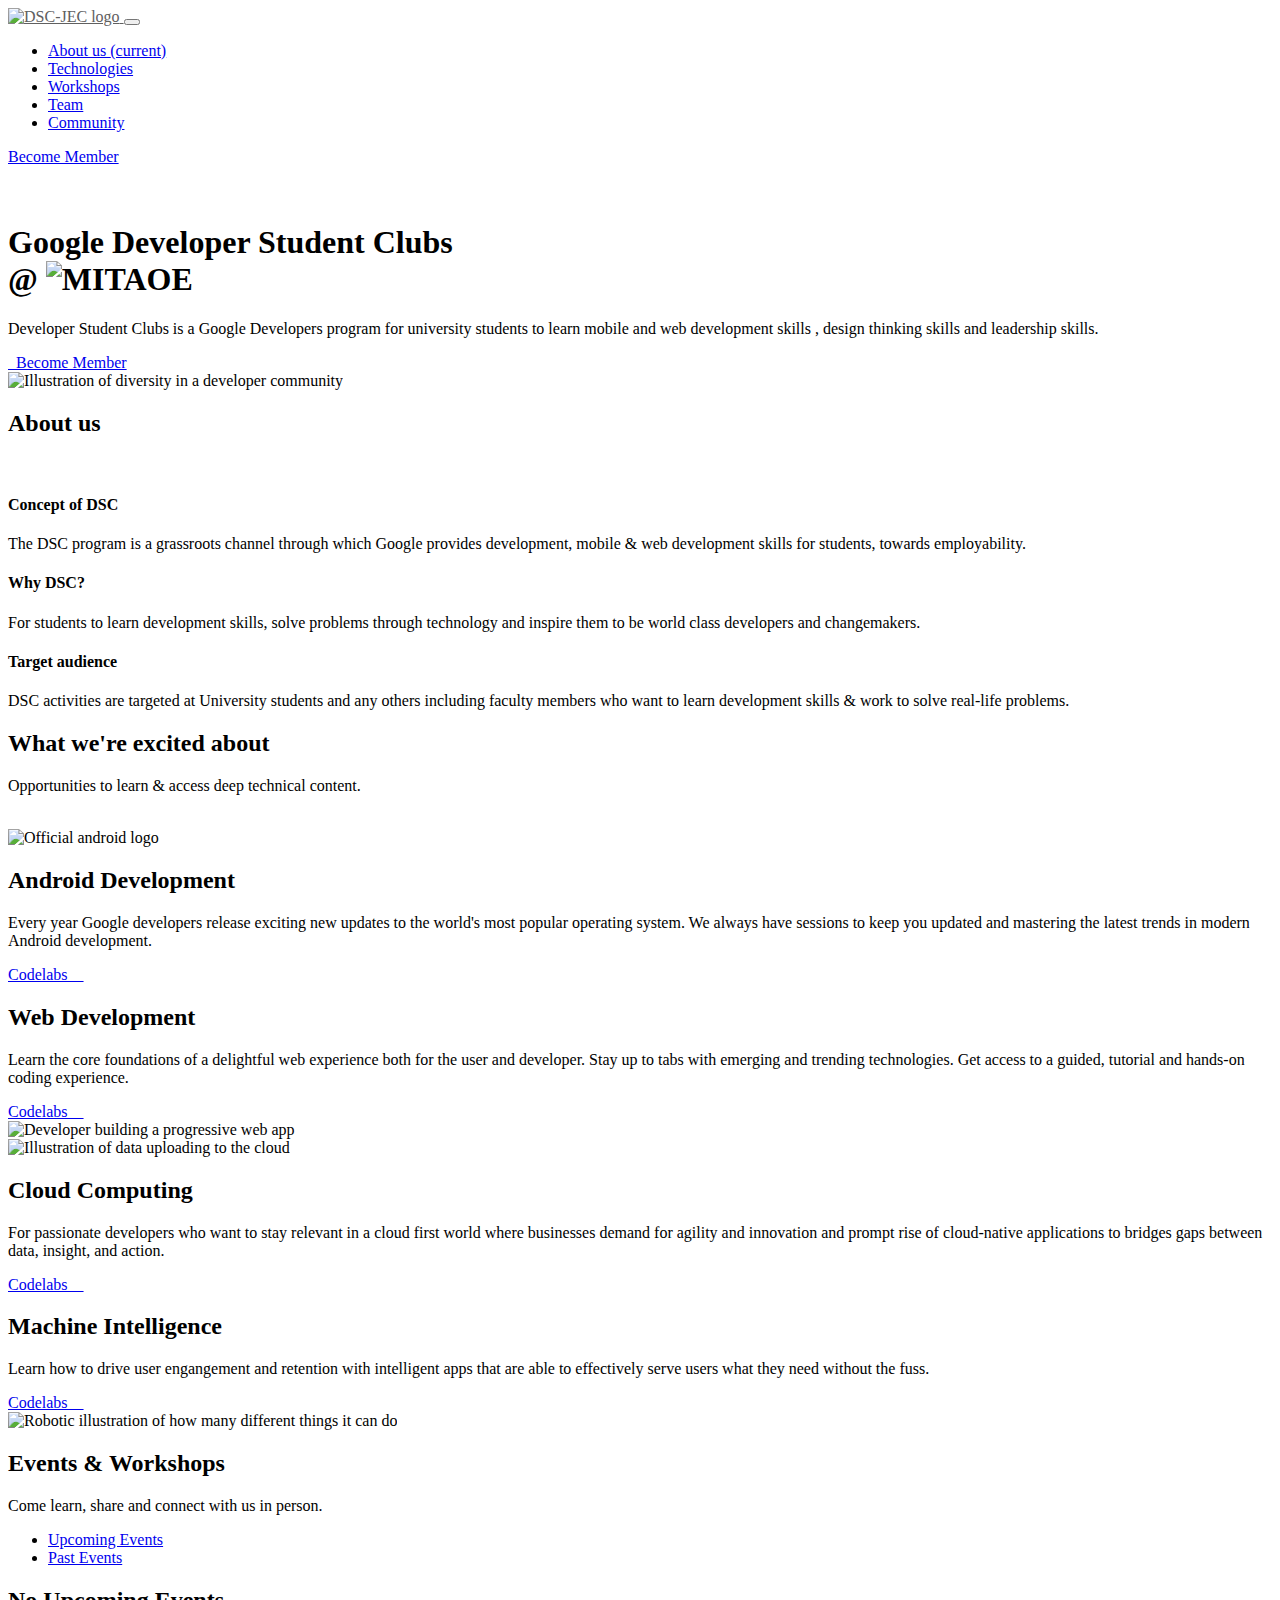
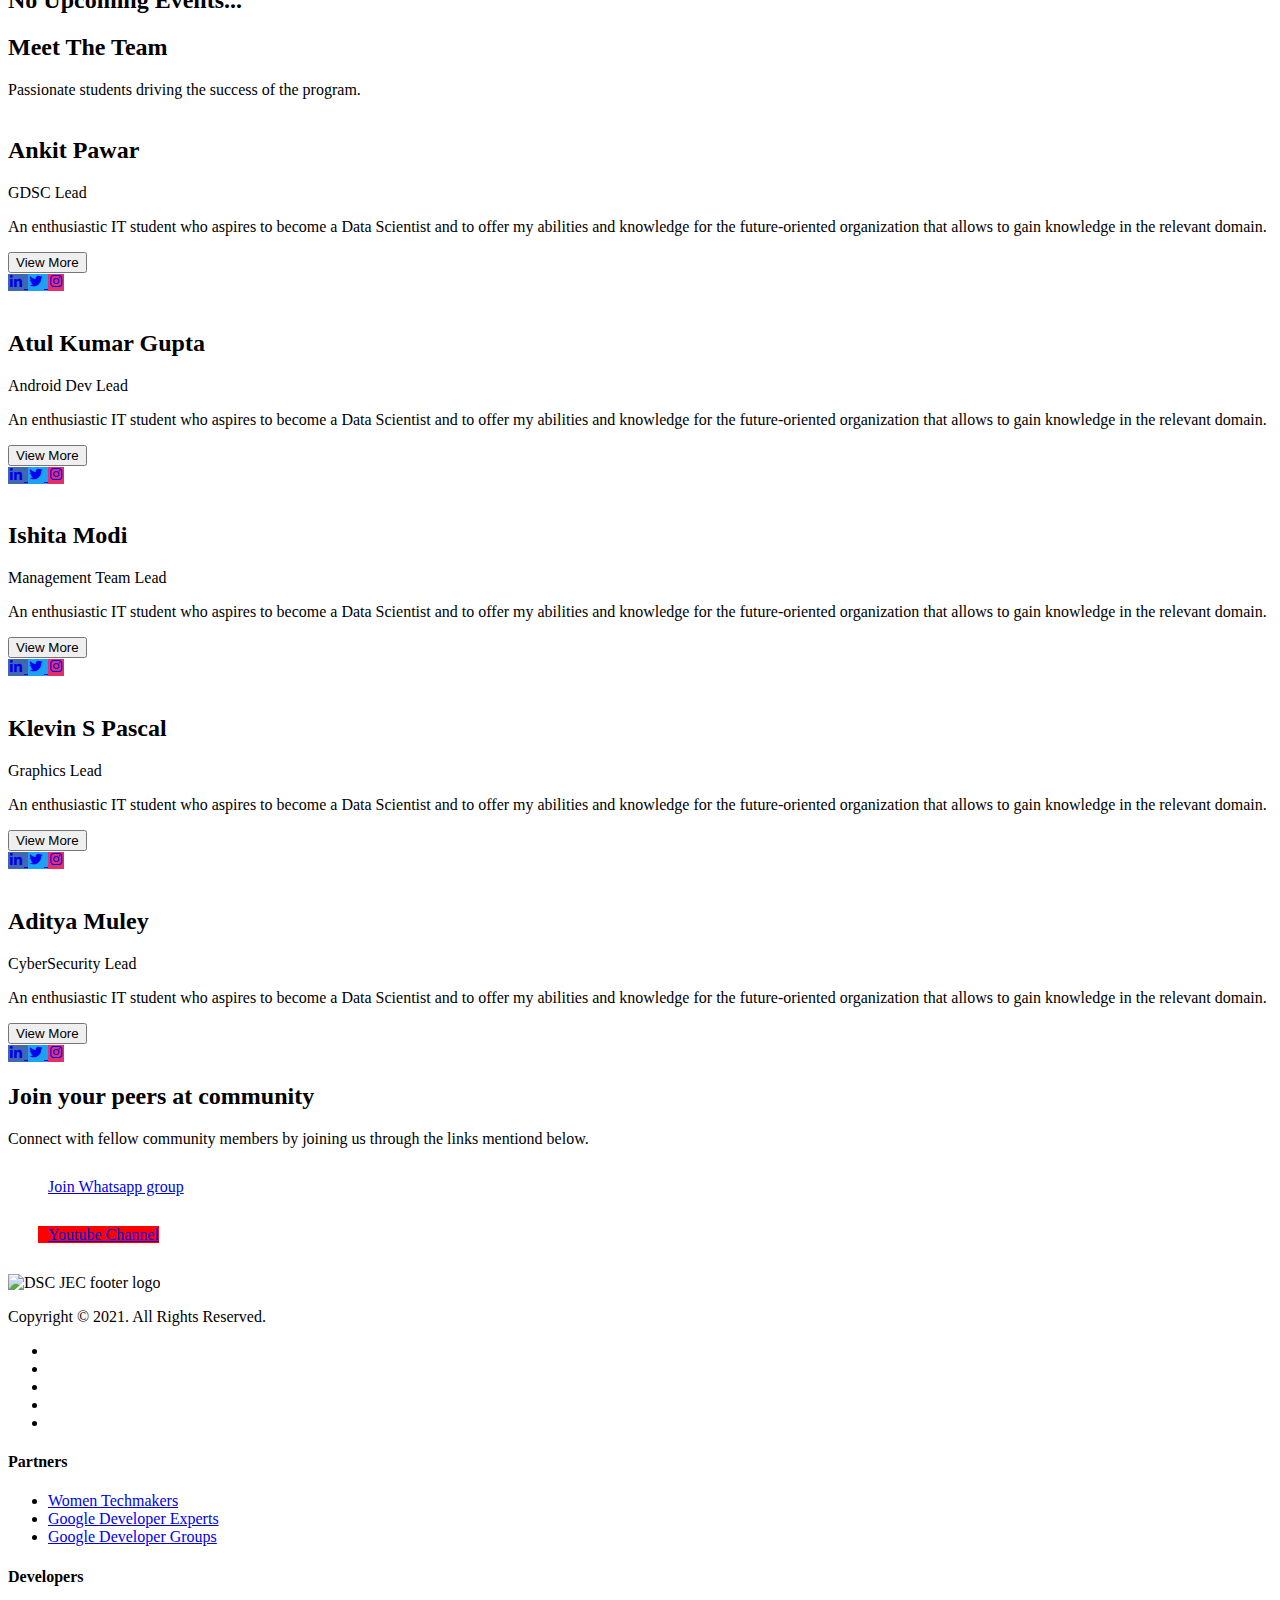
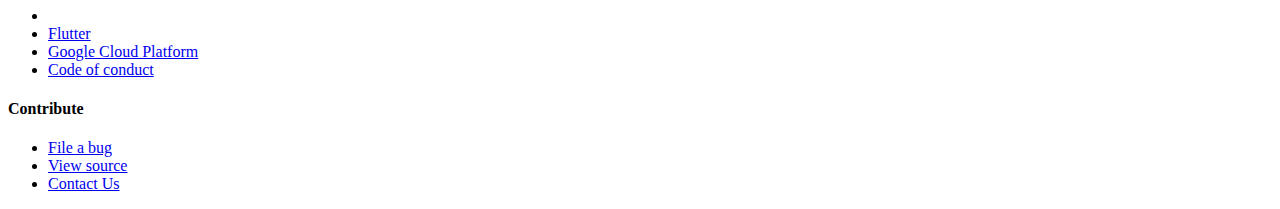
==== index.html @ 0175f1d7 "Update index.html" ====
<!DOCTYPE html>
<html lang="en">
<head>
    <meta charset="UTF-8">
    <meta http-equiv="X-UA-Compatible" content="ie=edge">
    <title>GDSC - JEC</title>
    <meta name="viewport" content="width=device-width, initial-scale=1.0">
    <meta name="author" content="GDSC MITAOE"/>
    <meta name="description"
          content="Google Developer Student Clubs (GDSC) is a Google Developers program for university students to learn mobile and web development skills.">
    <meta name="keywords"
          content="dsc, MITAOE, google developers, DSC MITAOE"/>
    <meta property="og:image" content="images/assets/logo.png">       
    <link href="css/ionicons.min.css" rel="stylesheet">
    <link rel="manifest" href="manifest.json">
    <meta name="theme-color" content="#2F5BE7"/>
    <link rel="apple-touch-icon" sizes="144x144" href="images/favicon/apple-touch-icon.png">
    <link rel="icon" type="image/png" sizes="32x32" href="images/favicon/favicon-32.png">
    <link rel="icon" type="image/png" sizes="16x16" href="images/favicon/favicon-16.png">
    <link rel="manifest" href="manifest.json"/>
    <link rel="mask-icon" href="/images/safari-pinned-tab.svg" color="#00a300">
    <link rel="shortcut icon" href="/images/favicon.ico">
    <meta name="msapplication-TileColor" content="#2d89ef">
    <meta name="msapplication-config" content="/images/browserconfig.xml">
    <meta name="theme-color" content="#ffffff">
    <link rel="stylesheet" href="css/responsive.css">
    <link rel="stylesheet" href="css/owl.carousel.min.css">
    <link rel="stylesheet" href="css/bootstrap.min.css">
    <link rel="dns-prefetch" href="https://docs.google.com">
    <link href="https://fonts.googleapis.com/css?family=Noto+Sans|Roboto:300,400,500,700" rel="stylesheet">
    <link href='https://fonts.googleapis.com/css?family=Google+Sans:400,500,700|Material+Icons' rel='stylesheet' type='text/css'>
    <link rel="stylesheet" href="https://use.fontawesome.com/releases/v5.2.0/css/all.css" integrity="sha384-hWVjflwFxL6sNzntih27bfxkr27PmbbK/iSvJ+a4+0owXq79v+lsFkW54bOGbiDQ" crossorigin="anonymous">
    <link rel="stylesheet" href="css/styles.css">
    <link rel="stylesheet" href="css/responsive.css">

<!-- Boxicons CSS -->
<link
href="https://unpkg.com/boxicons@2.1.2/css/boxicons.min.css"
rel="stylesheet"
/>

<!-- Swiper CSS -->
<link rel="stylesheet" href="css/swiper-bundle.min.css">
    



</head>

<body class="x-hidden has-sticky-header">
<nav class="navbar navbar-expand-lg fixed-top custom-menu custom-menu__light">
    <div class="container">
        <a class="navbar-brand nav-logo" style="color: #606060" href="index.html">
            <img id="logo_img" data-src="images/GDSC Jabalpur Engineering College  Vertical color.jpg" width="200" class ="nav-logo" alt="DSC-JEC logo">
        </a>
        <button class="navbar-toggler" type="button" data-toggle="collapse" data-target="#navbarSupportedContent"
                aria-controls="navbarSupportedContent"
                aria-expanded="false" aria-label="Toggle navigation">
        <span class="menu-icon__circle">
        </span>
            <span class="menu-icon">
          <span class="menu-icon__bar"></span>
          <span class="menu-icon__bar"></span>
          <span class="menu-icon__bar"></span>
        </span>
        </button>
        <div class="collapse navbar-collapse" id="navbarSupportedContent">
            <ul class="navbar-nav ml-lg-auto">
                <li class="nav-item active">
                    <a class="nav-link" href="#overview">About us
                        <span class="sr-only">(current)</span>
                    </a>
                </li>
                <li class="nav-item"><a href="#technologies" class="nav-link">Technologies</a></li>
                <li class="nav-item"><a href="#workshops" class="nav-link">Workshops</a></li>
                <li class="nav-item"><a href="#team" class="nav-link">Team</a></li>
                <li class="nav-item"><a href="#community" class="nav-link">Community</a></li>
            </ul>
            <div class="custom-menu__right">
                <a href="https://gdsc.community.dev/jabalpur-engineering-college-jabalpur/" target="_blank" class="event-btn" rel="noreferrer">Become Member</a>
            </div>
        </div>
    </div>
</nav>

<header id="hero" class="hero">
    <div class="container">
        <!-- <div class=" align-items-center text-center mb-lg-3">
            <h3 class="hire-title">We are looking for new team members!</h3>
            <p>Join us and grow your knowledge in a peer-to-peer learning environment.</p>
            <a href="apply.html" class="hero-button d-inline-block" rel="noopener"><i class="fa fa-mouse-pointer"></i> &nbsp; Apply Now</a>
        </div> -->
        <div class="row align-items-center">
            <div class="col-12 col-sm-6">
                <div class="hero-content">
                    <div class="hero-title__group">
                        <div class="hero-title">
                            <h1 class="zuri"><br>Google Developer Student Clubs<br>@ <img data-src="images/JEC-LOGO.png" class="img-fluid" alt="MITAOE" width="40%"
                                height="40%"></h1>
                        </div>
                        <div class="Hero--Subtitle">
                            <p class="lead">Developer Student Clubs is a
                                <first-letter>G</first-letter><third-letter>o</third-letter><second-letter>o</second-letter><first-letter>g</first-letter><forth-letter>l</forth-letter><third-letter>e</third-letter>
                                    Developers program for university students to learn<second-letter> mobile </second-letter> and
                                <first-letter>web development skills</first-letter> , <third-letter>design thinking skills</third-letter>
                                and     <forth-letter>leadership skills.</forth-letter>
                            </p>
                        </div>
                    </div>
                     <a href="https://gdsc.community.dev/jabalpur-engineering-college-jabalpur/" class="hero-button" target="_blank" rel="noopener"><i class="fab fa-meetup"></i> &nbsp; Become Member</a> 
                </div>
            </div>
            <div class="col-12 col-sm-5 ml-auto">
                <div class="hero-figure">
                    <img data-src="images/assets/diversity.png" class="img-fluid w-100"
                         alt="Illustration of diversity in a developer community">
                </div>
            </div>
        </div>
    </div>
</header>

<section id="overview" class="section-spacer bg-very__gray">
    <div class="container">
            <header class="section-header text-center">
                    <h2 class="section-title">About us</h2>
                    <br>
                </header>
        <div class="row">
            <div class="col-md-4 col-12">
                <div class="feature-card">
                    <div class="feature-card__body">
                        <i class="fas fa-rocket ghost-blue"></i>
                        <h4 class="feature-title">Concept of DSC</h4>
                        <p>The DSC program is a grassroots channel through which Google provides development, mobile & web development skills for students, towards employability.
                        </p>
                    </div>
                </div>
            </div>
            <div class="col-md-4 col-12">
                <div class="feature-card">
                    <div class="feature-card__body">
                        <i class="fas fa-lightbulb ghost-green"></i>
                        <h4 class="feature-title">Why DSC?</h4>
                        <p>For students to learn development skills, solve problems through technology
                         and inspire them to be world class developers and changemakers.
                        </p>
                    </div>
                </div>
            </div>
            <div class="col-md-4 col-12">
                <div class="feature-card m-0">
                    <div class="feature-card__body">
                        <i class="fas fa-users ghost-red"></i>
                        <h4 class="feature-title">Target audience</h4>
                        <p>DSC activities are targeted at University students and any others
                            including faculty members who want to learn development skills &amp; work to solve real-life problems.</p>
                    </div>
                </div>
            </div>
        </div>
    </div>
</section>

<section id="technologies" class="section-spacer">
    <div class="container">
        <header class="section-header text-center">
            <h2 class="section-title">What we're excited about</h2>
            <p class="section-subtitle">Opportunities to learn & access deep technical content.</p>
            <br>
        </header>
        <div class="row align-items-center">
            <div class="col-sm-6">
                <div class="feature-list-image">
                    <img data-src="images/assets/technologies/android.png" class="img-fluid" alt="Official android logo" width="100%"
                         height="50%">
                </div>
            </div>
            <div class="col-sm-5 ml-auto">
                <div class="feature-list-wrapper">
                    <div class="content-header">
                        <h2 class="content-title">Android Development</h2>
                        <p>Every year Google developers release exciting new updates to the world's most popular
                            operating system.
                            We always have sessions to keep you updated and mastering the latest trends in modern
                            Android development.</p>
                    </div>
                    <a href="https://codelabs.developers.google.com/?cat=Android" class="hero-button" target="_blank" rel="noreferrer">Codelabs &nbsp; &nbsp;<i class="fas fa-external-link-alt"></i></a>
                </div>
            </div>
        </div>
    </div> 
</section>
<section class="section-spacer bg-very__gray">
    <div class="container">
        <div class="row flex-column-reverse flex-sm-row align-items-cengit ter">
            <div class="col-sm-5 mr-auto">
                <div class="feature-list-wrapper">
                    <div class="content-header">
                        <h2 class="content-title">Web Development</h2>
                        <p>Learn the core foundations of a delightful web experience both for the user and developer.
                            Stay up to tabs
                            with emerging and trending technologies. Get access to a guided, tutorial and hands-on
                            coding experience.
                        </p>
                    </div>
                    <a href="https://codelabs.developers.google.com/?cat=Web" class="hero-button" target="_blank" rel="noreferrer">Codelabs &nbsp; &nbsp;<i class="fas fa-external-link-alt"></i></a>
                </div>
            </div>
            <div class="col-sm-6">
                <div class="feature-list-image">
                    <img data-src="images/assets/technologies/web.png" alt="Developer building a progressive web app" class="img-fluid" height="60%"
                         width="90%">
                </div>
            </div>
        </div>
    </div>
</section>
<section id="hip" class="section-spacer">
    <div class="container">
        <div class="row align-items-center">
            <div class="col-sm-6">
                <div class="feature-list-image">
                    <img data-src="images/assets/technologies/cloud.png" class="img-fluid" alt="Illustration of data uploading to the cloud" width="90%">
                </div>
            </div>
            <div class="col-sm-5 ml-auto">
                <div class="feature-list-wrapper">
                    <div class="content-header">
                        <h2 class="content-title">Cloud Computing</h2>
                        <p>For passionate developers who want to stay relevant in a cloud first world where businesses demand for agility and
                            innovation and prompt rise of cloud-native applications to
                            bridges gaps between data, insight, and action.</p>
                    </div>
                    <a href="https://codelabs.developers.google.com/?cat=Cloud"  class="hero-button" target="_blank" rel="noreferrer">Codelabs &nbsp; &nbsp;<i class="fas fa-external-link-alt"></i></a>
                </div>
            </div>
        </div>
    </div>
</section>

<section class="section-spacer bg-very__gray">
    <div class="container">
        <div class="row flex-column-reverse flex-sm-row align-items-cengit ter">
            <div class="col-sm-5 mr-auto">
                <div class="feature-list-wrapper">
                    <div class="content-header">
                        <h2 class="content-title">Machine Intelligence</h2>
                        <p>Learn how to drive user engangement and retention with intelligent apps that are able to
                            effectively serve users what they need without the fuss.
                        </p>
                    </div>
                    <a href="https://codelabs.developers.google.com/?cat=TensorFlow"  class="hero-button" target="_blank" rel="noreferrer">Codelabs &nbsp; &nbsp;<i class="fas fa-external-link-alt"></i></a>
                </div>
            </div>
            <div class="col-sm-6">
                <div class="feature-list-image">
                    <img data-src="images/assets/technologies/mi.png" class="img-fluid" alt="Robotic illustration of how many different things it can do" height="60%"
                         width="90%">
                </div>
            </div>
        </div>
    </div>
</section>


<!--Events & Workshops-->
<section id="workshops" class="section-spacer workshops-section">
    <div class="container">
        <header class="section-header text-center">
            <h2 class="section-title">Events & Workshops</h2>
            <p class="section-subtitle">Come learn, share and connect with us in person.</p>
        </header>

        <!-- Switch Button for Events & Workshops  -->
        <div class="workshops-type-switch">
            <ul class="nav nav-pills justify-content-center js-tabs">
                <li class="nav-item">
                    <a class="nav-link active" href="#upcoming">Upcoming Events</a>
                </li>
                <li class="nav-item">
                    <a class="nav-link" href="#past">Past Events</a>
                </li>
            </ul>
        </div> 

        <div class="tab-content">
            <!--Upcoming events-->
            <div class="tab-pane active" id="upcoming" role="tabpanel" aria-labelledby="upcoming">
                <!-- <div class="row" id="upcoming_events_div">
                    All Upcoming Events to be inserted here 
                   
                </div> -->
                <h2 class="event">No Upcoming Events...</h2>
            </div>
            
 
<!--Team-->
<section id="team" class="section-spacer team-section bg-very__gray">
    <div  class="container-fluid">
        <header class="text-center section-header">
            <h2 class="section-title">Meet The Team</h2>
            <span class="section-subtitle">Passionate students driving the success of the program.</span>
        </header>
        <div class="slide-container swiper">
            <div class="slide-content">
              <div class="card-wrapper swiper-wrapper">
                <div class="card swiper-slide">
                  <div class="image-content">
                    <span class="overlay"></span>
      
                    <div class="card-image">
                      <img src="images/ankit_pawar.jpg" alt="" class="card-img">
                    </div>
                  </div>
      
                  <div class="card-content">
                    <h2 class="name">Ankit Pawar</h2>
                    <span class="job">GDSC Lead</span>
                    <p class="description">
                      An enthusiastic IT student who aspires to become a Data Scientist and to offer my abilities and knowledge for the future-oriented organization that allows to gain knowledge in the relevant domain.
                    </p>
      
                    <button class="button">View More</button>
                    <div class="media-buttons">
                        <a href="https://www.linkedin.com/in/ankit-pawar-30aab2179/" target="_blank" style="background: #4267b2" class="link">
                          <i class='bx bxl-linkedin' ></i>
                        </a>
                        <a href="#" style="background: #1da1f2" class="link">
                          <i class="bx bxl-twitter"></i>
                        </a>
                        <a href="https://www.instagram.com/1.618.027_/" target="_blank" style="background: #e1306c" class="link">
                          <i class="bx bxl-instagram"></i>
                        </a>
                        <!-- <a href="#" style="background: #ff0000" class="link">
                          <i class="bx bxl-youtube"></i> -->
                        </a>
                      </div>
                  </div>
                </div>
                <div class="card swiper-slide">
                  <div class="image-content">
                    <span class="overlay"></span>
      
                    <div class="card-image">
                      <img src="images/atul_kumar_gupta2.jpg" alt="" class="card-img">
                    </div>
                  </div>
      
                  <div class="card-content">
                    <h2 class="name">Atul Kumar Gupta</h2>
                    <span class="job">Android Dev Lead</span>
                    <p class="description">
                      An enthusiastic IT student who aspires to become a Data Scientist and to offer my abilities and knowledge for the future-oriented organization that allows to gain knowledge in the relevant domain.
                    </p>
      
                    <button class="button">View More</button>
                    <div class="media-buttons">
                        <a href="https://www.linkedin.com/in/theatulgupta/" target="_blank" style="background: #4267b2" class="link">
                          <i class='bx bxl-linkedin' ></i>
                        </a>
                        <a href="#" style="background: #1da1f2" class="link">
                          <i class="bx bxl-twitter"></i>
                        </a>
                        <a href="https://www.instagram.com/1.618.027_/" target="_blank" style="background: #e1306c" class="link">
                          <i class="bx bxl-instagram"></i>
                        </a>
                        <!-- <a href="#" style="background: #ff0000" class="link">
                          <i class="bx bxl-youtube"></i> -->
                        </a>
                      </div>
                  </div>
                </div><div class="card swiper-slide">
                  <div class="image-content">
                    <span class="overlay"></span>
      
                    <div class="card-image">
                      <img src="images/ishita_modi.jpg" alt="" class="card-img">
                    </div>
                  </div>
      
                  <div class="card-content">
                    <h2 class="name">Ishita Modi</h2>
                    <span class="job">Management Team Lead</span>
                    <p class="description">
                      An enthusiastic IT student who aspires to become a Data Scientist and to offer my abilities and knowledge for the future-oriented organization that allows to gain knowledge in the relevant domain.
                    </p>
      
                    <button class="button">View More</button>
                    <div class="media-buttons">
                        <a href="https://www.linkedin.com/in/ishita-modi-177a47210/" target="_blank" style="background: #4267b2" class="link">
                          <i class='bx bxl-linkedin' ></i>
                        </a>
                        <a href="#" style="background: #1da1f2" class="link">
                          <i class="bx bxl-twitter"></i>
                        </a>
                        <a href="https://www.instagram.com/1.618.027_/" target="_blank" style="background: #e1306c" class="link">
                          <i class="bx bxl-instagram"></i>
                        </a>
                        <!-- <a href="#" style="background: #ff0000" class="link">
                          <i class="bx bxl-youtube"></i> -->
                        </a>
                      </div>
                  </div>
                </div><div class="card swiper-slide">
                  <div class="image-content">
                    <span class="overlay"></span>
      
                    <div class="card-image">
                      <img src="images/klevin_s_pascal.jpg" alt="" class="card-img">
                    </div>
                  </div>
      
                  <div class="card-content">
                    <h2 class="name">Klevin S Pascal</h2>
                    <span class="job">Graphics Lead</span>
                    <p class="description">
                      An enthusiastic IT student who aspires to become a Data Scientist and to offer my abilities and knowledge for the future-oriented organization that allows to gain knowledge in the relevant domain.
                    </p>
      
                    <button class="button">View More</button>
                    <div class="media-buttons">
                        <a href="https://www.linkedin.com/in/klevin-s-pascal-a140a2210/" target="_blank" style="background: #4267b2" class="link">
                          <i class='bx bxl-linkedin' ></i>
                        </a>
                        <a href="#" style="background: #1da1f2" class="link">
                          <i class="bx bxl-twitter"></i>
                        </a>
                        <a href="https://www.instagram.com/1.618.027_/" target="_blank" style="background: #e1306c" class="link">
                          <i class="bx bxl-instagram"></i>
                        </a>
                        <!-- <a href="#" style="background: #ff0000" class="link">
                          <i class="bx bxl-youtube"></i> -->
                        </a>
                      </div>
                  </div>
                </div><div class="card swiper-slide">
                  <div class="image-content">
                    <span class="overlay"></span>
      
                    <div class="card-image">
                      <img src="images/aditya_muley.jpg" alt="" class="card-img">
                    </div>
                  </div>
      
                  <div class="card-content">
                    <h2 class="name">Aditya Muley</h2>
                    <span class="job">CyberSecurity Lead</span>
                    <p class="description">
                      An enthusiastic IT student who aspires to become a Data Scientist and to offer my abilities and knowledge for the future-oriented organization that allows to gain knowledge in the relevant domain.
                    </p>
      
                    <button class="button">View More</button>
                    <div class="media-buttons">
                        <a href="https://www.linkedin.com/in/aditya-muley-b61200218/" target="_blank" style="background: #4267b2" class="link">
                          <i class='bx bxl-linkedin' ></i>
                        </a>
                        <a href="#" style="background: #1da1f2" class="link">
                          <i class="bx bxl-twitter"></i>
                        </a>
                        <a href="https://www.instagram.com/1.618.027_/" target="_blank" style="background: #e1306c" class="link">
                          <i class="bx bxl-instagram"></i>
                        </a>
                        <!-- <a href="#" style="background: #ff0000" class="link">
                          <i class="bx bxl-youtube"></i> -->
                        </a>
                      </div>
                  </div>
                
                </div>
              </div>
            </div>
      
            <div class="swiper-button-next swiper-navBtn"></div>
            <div class="swiper-button-prev swiper-navBtn"></div>
            <div class="swiper-pagination"></div>
          </div>
</section> 
<!--Community--> 
<section id="community" class="section-spacer workshops-section">
    <div  class="container">
        <header class="text-center section-header">
            <h2 class="section-title">Join your peers at community</h2>
            <span class="section-subtitle">Connect with fellow community members by joining us through the links mentiond below.</span>
        </header>
        <div class="custom-menu__right text-center p" style="margin: 30px;">
            <a href="https://chat.whatsapp.com/EzadtdRfPM6EBVJc1QJcrH" target="_blank" class="event-btn"><i class="fab fa-whatsapp large" style="margin-right: 10px;"></i>Join Whatsapp group</a>
        </div>
       <div class="custom-menu__right text-center" style="margin: 30px;">
            <a href="https://www.youtube.com/channel/UChvKvnJ8UrWkV44prlTaYFw" target="_blank" class="event-btn" style="background-color: #FF0000;"><i class="fab fa-youtube" style="margin-right: 10px;"></i> Youtube Channel</a>
        </div>
    </div>
</section>

<!-- FOOTER  -->


<footer class="section-spacer footer-section">
    <div class="container">
        <div class="row flex-column-reverse flex-sm-row flex-lg-row">
            <div class="col-md-4 col-12 text-center">
                <div class="footer-widget first-of-footer-widget">
                    <img data-src="images/GDSC Jabalpur Engineering College Vertical color.jpg" class="logo-sm mb-10" alt="DSC JEC footer logo">
                    <p>Copyright &copy; 2021. All Rights Reserved.</p>
                    <ul class="social-list__inline mt-10">
                        <li>
                            <a href="https://twitter.com/gdscjec" target="_blank" rel="noopener">
                                <i class="fab fa-twitter"></i>
                            </a>
                        </li>
                        <li>
                            <a href="https://github.com/gdscjec" target="_blank" rel="noopener">
                                <i class="fab fa-github"></i>
                            </a>
                        </li>
                        <li>
                            <a href="https://www.instagram.com/gdscjec/"target="_blank" rel="noopener">
                                <i class="fab fa-instagram"></i>
                            </a>
                        </li>
                        <li>
                            <a href="https://www.linkedin.com/company/gdscjec/" target="_blank" rel="noopener">
                                <i class="fab fa-linkedin"></i>
                            </a>
                        </li>
                        <li>
                            <a href="official.gdscjec@gmail.com" class="far fa-envelope"></a>
                        </li>
                    </ul>
                </div>
            </div>
            <div class="col-md-8 col-sm-10">
                <div class="row">
                    <div class="col-md-4 col-6">
                        <div class="footer-widget">
                            <h4 class="footer-widget__title">Partners</h4>
                            <ul class="list-unstyled">
                                <li>
                                    <a href="https://www.womentechmakers.com/" target="_blank" rel="noreferrer">Women Techmakers</a>
                                </li>
                                <li>
                                    <a href="https://developers.google.com/experts/" target="_blank" rel="noreferrer">Google Developer Experts</a>
                                </li>
                                <li>
                                    <a href="https://developers.google.com/programs/community/" target="_blank" rel="noreferrer">Google Developer Groups</a>
                                </li>
                            </ul>
                        </div>
                    </div>
                    <div class="col-md-4 col-6">
                        <div class="footer-widget">
                            <h4 class="footer-widget__title">Developers</h4>
                            <ul>
                                <li class="list-unstyled">
                                <li>
                                    <a href="https://flutter.dev" target="_blank" rel="noreferrer">Flutter</a>
                                </li>
                                <li>
                                    <a href="https://console.cloud.google.com/" target="_blank" rel="noreferrer">Google Cloud Platform</a>
                                </li>
                                <li>
                                    <a href="https://developer.android.com/dev-summit/community-guidelines/" target="_blank" rel="noreferrer">Code of
                                        conduct</a>
                                </li>
                            </ul>
                        </div>
                    </div>
                    <div class="col-md-4">
                        <div class="footer-widget">
                            <h4 class="footer-widget__title">Contribute</h4>
                            <ul class="list-unstyled">
                                <li>
                                    <a href="#" target="_blank" rel="noreferrer">File a bug</a>
                                </li>
                                <li>
                                    <a href="#" target="_blank" rel="noreferrer">View source</a>
                                </li>
                                <li>
                                    <a href="official.gdscjec@gmail.com" target="_blank" rel="noreferrer">Contact Us</a>
                                </li>
                            </ul>
                        </div>
                    </div>
                </div>
            </div>
        </div>
    </div>
</footer>


<a href="#" id="scroll" style="display: none;"><i class="fas fa-angle-up"></i></a>
<script>
    function imageIntersectionObserverCallback(imageEntries, observer) {
        imageEntries.forEach(imgEntry => {
            if (imgEntry.isIntersecting) {
                imgEntry.target.setAttribute('src', imgEntry.target.dataset.src);
                observer.unobserve(imgEntry.target);
            }
        })
    }
    const imageObserver = new IntersectionObserver(imageIntersectionObserverCallback, { rootMargin: '30px 0px' });
    imageObserver.POLL_INTERVAL = 200;
    imageObserver.USE_MUTATION_OBSERVER = false;
    document.querySelectorAll('img[data-src]').forEach(img => {
        imageObserver.observe(img);
    })
</script>
<script>
    function iframeObserverCallback(iframeEntries, observer) {
        iframeEntries.forEach(iframe => {
            if (iframe.isIntersecting && window.matchMedia('(min-width: 450px)').matches) {
                iframe.target.setAttribute('src', iframe.target.dataset.urllink);
                observer.unobserve(iframe.target);
            } 
        })
    }

    const iframeObserver = new IntersectionObserver(iframeObserverCallback, { rootMargin: '30px 0px' });
    iframeObserver.POLL_INTERVAL = 200;
    iframeObserver.USE_MUTATION_OBSERVER = false;
    document.querySelectorAll('iframe[data-urllink]').forEach(img => {
        iframeObserver.observe(img);
    });

    if ('serviceWorker' in navigator) {
        window.addEventListener('load', function () {
                navigator.serviceWorker.register('service-worker.js')
                    .then(function () {
                        console.log("Service Worker Registered,");
                    });
            }
        );
    }
</script>
<script src="js/components.js"></script>
<script src="js/vendors/jquery.min.js"></script>
<script src="js/vendors/bootstrap.bundle.min.js"></script>
<script src="js/vendors/jquery.magnific-popup.min.js"></script>
<script src="js/vendors/jquery.easing.min.js"></script>
<script src="js/vendors/swiper.min.js"></script>
<script src="js/vendors/owl.carousel.min.js"></script>
<script src="js/custom.js"></script>
</body>


<!-- Swiper JS -->
<script src="js/swiper-bundle.min.js"></script>


<!-- Javascript -->
<script src="js/script.js"></script>
</html>
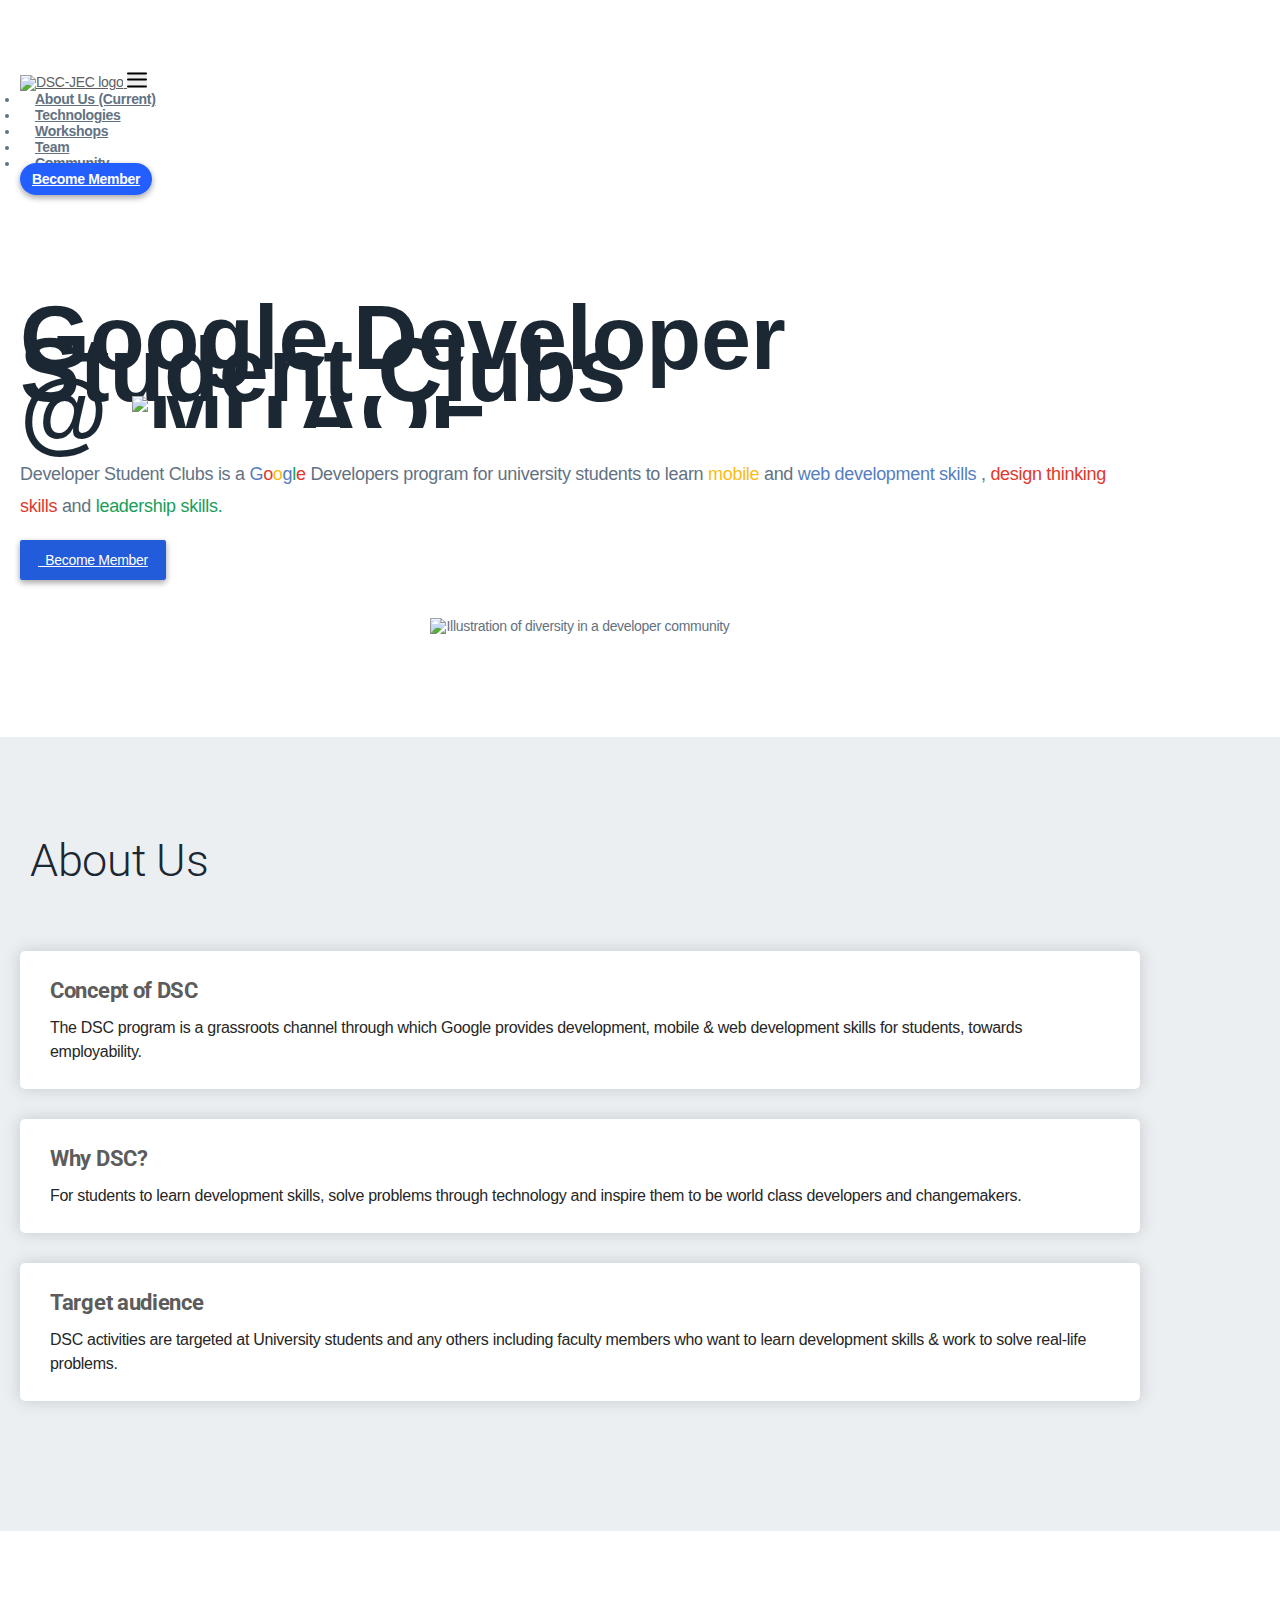
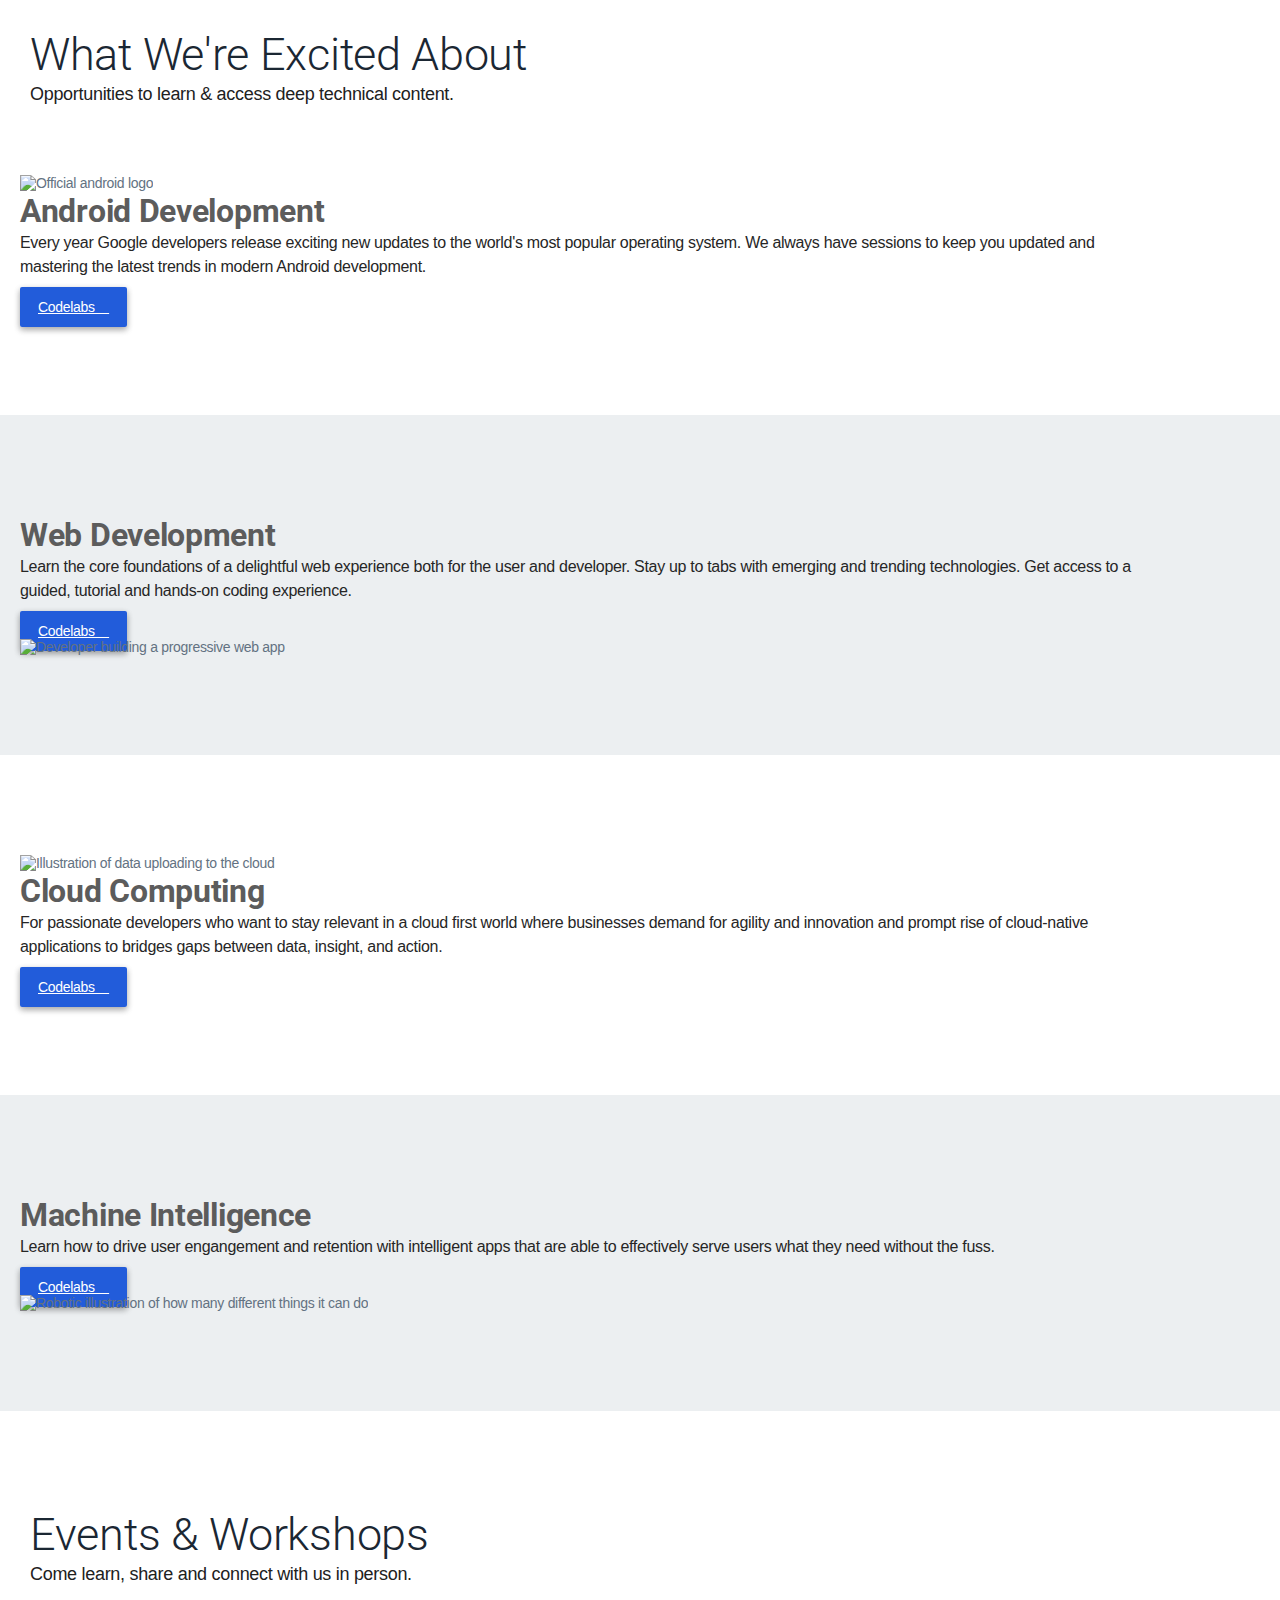
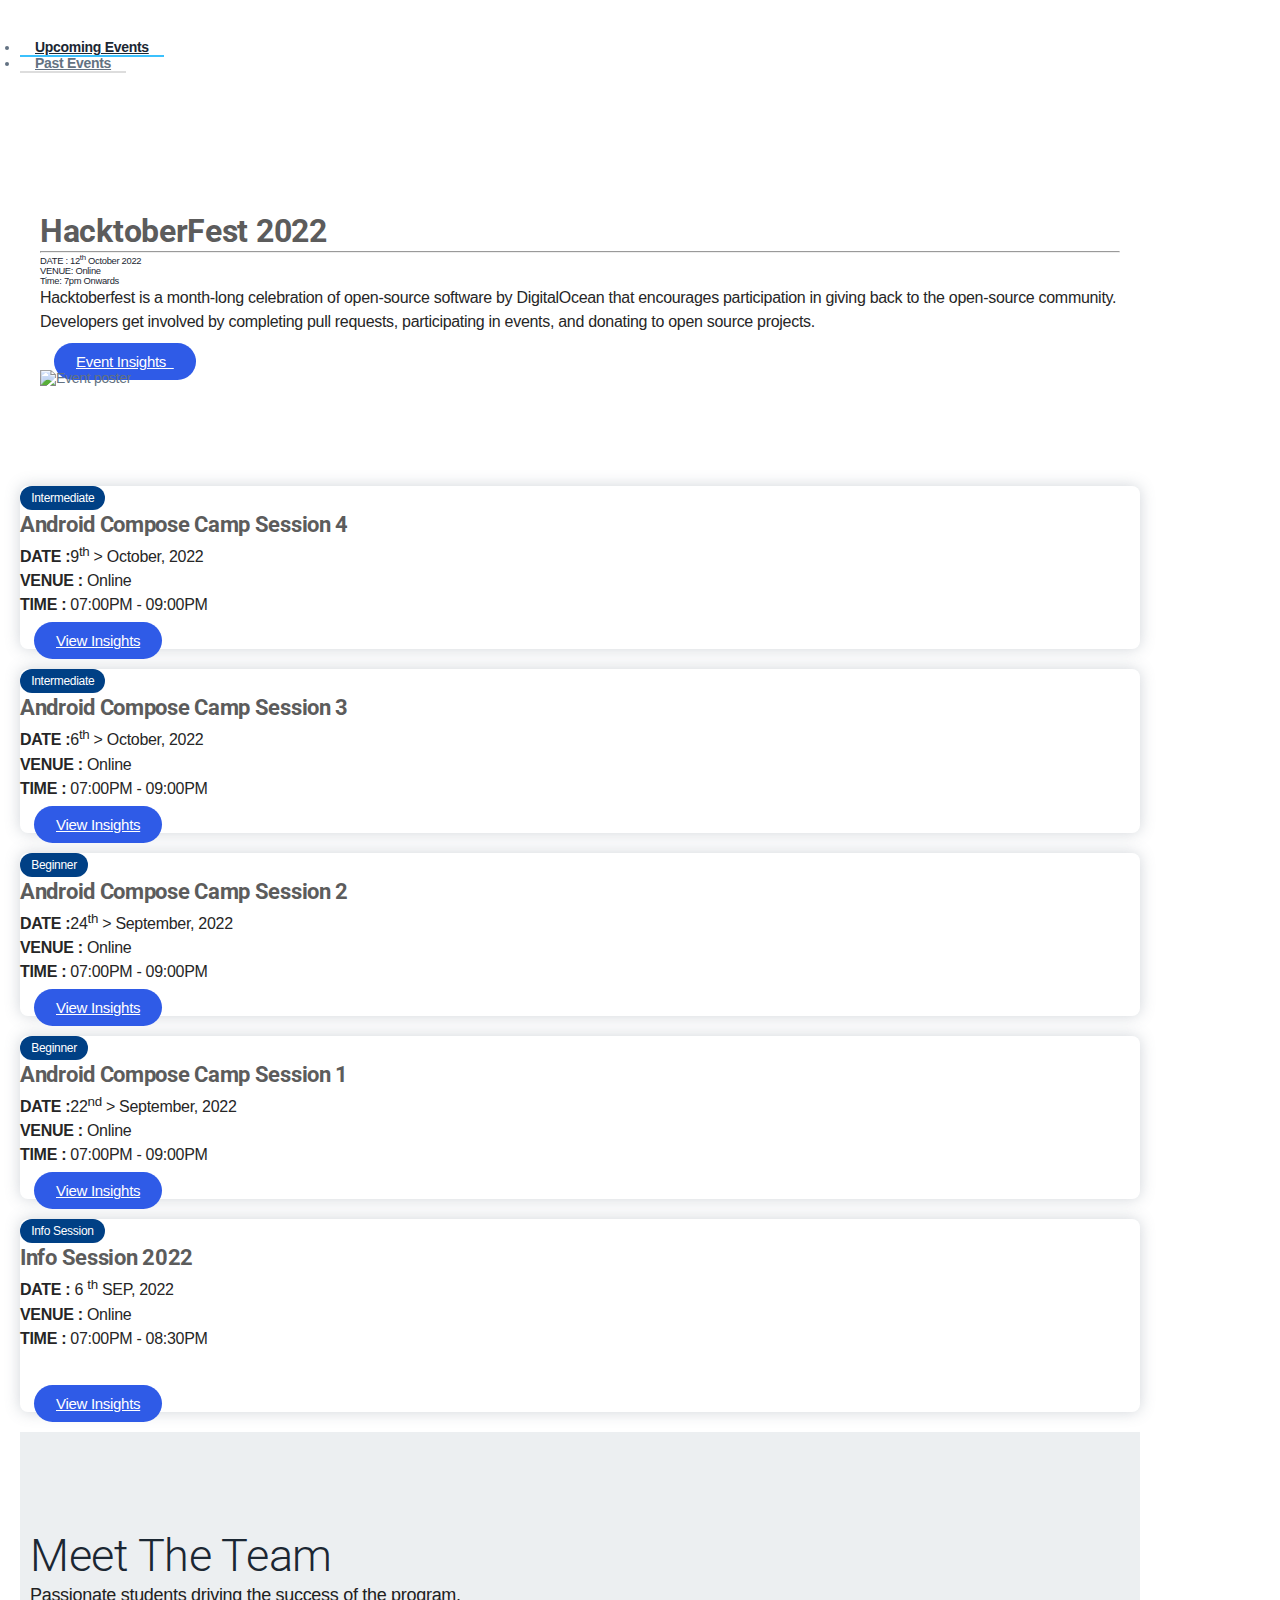
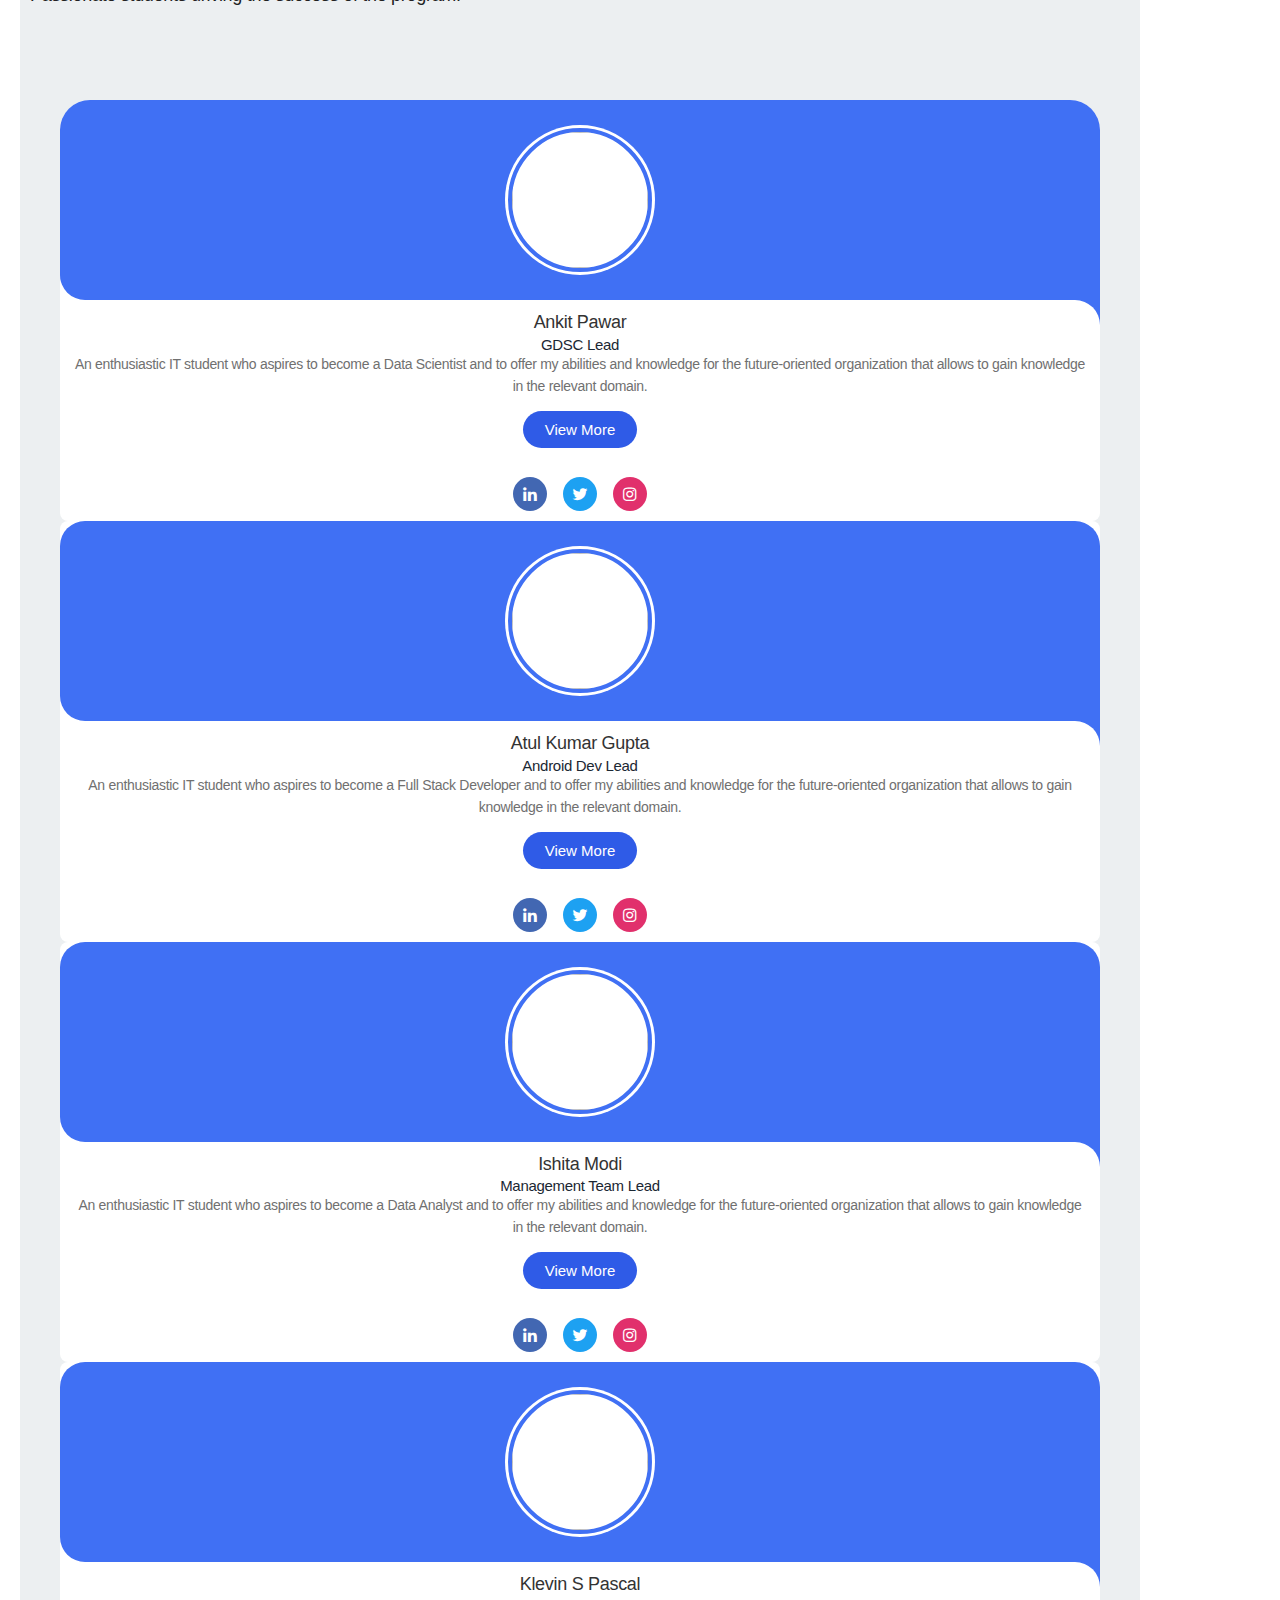
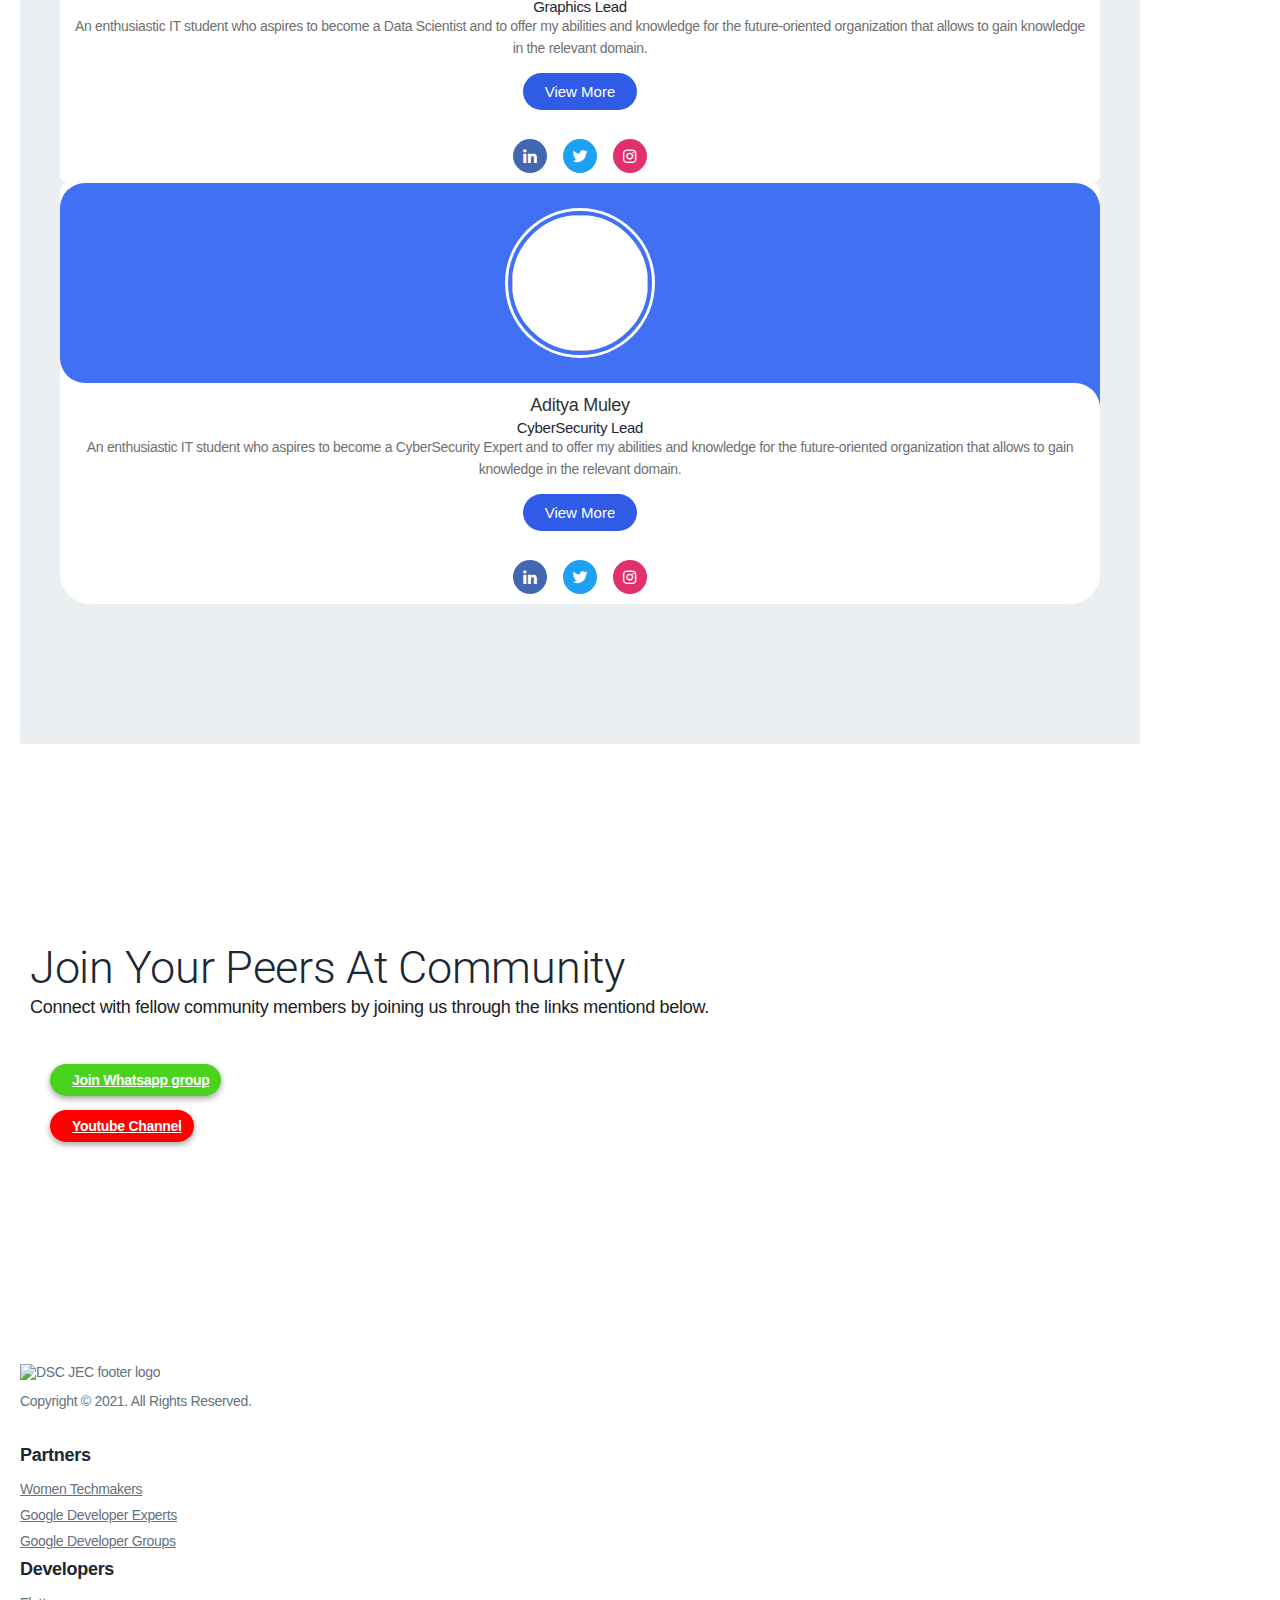
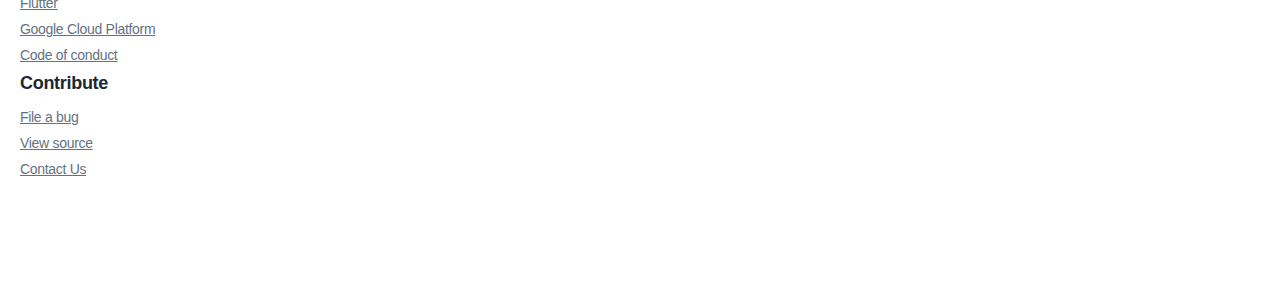
==== commit c17435c2: "enhanced watsapp join btn,removed unnecessary cmnt" ====
--- a/index.html
+++ b/index.html
@@ -77,7 +77,7 @@
                 <li class="nav-item"><a href="#community" class="nav-link">Community</a></li>
             </ul>
             <div class="custom-menu__right">
-                <a href="https://gdsc.community.dev/jabalpur-engineering-college-jabalpur/" target="_blank" class="event-btn" rel="noreferrer">Become Member</a>
+                <a href="https://gdsc.community.dev/jabalpur-engineering-college-jabalpur/" target="_blank" class="become-member-btn" rel="noreferrer">Become Member</a>
             </div>
         </div>
     </div>
@@ -85,11 +85,7 @@
 
 <header id="hero" class="hero">
     <div class="container">
-        <!-- <div class=" align-items-center text-center mb-lg-3">
-            <h3 class="hire-title">We are looking for new team members!</h3>
-            <p>Join us and grow your knowledge in a peer-to-peer learning environment.</p>
-            <a href="apply.html" class="hero-button d-inline-block" rel="noopener"><i class="fa fa-mouse-pointer"></i> &nbsp; Apply Now</a>
-        </div> -->
+        
         <div class="row align-items-center">
             <div class="col-12 col-sm-6">
                 <div class="hero-content">
@@ -264,7 +260,9 @@
 </section>
 
 
+
 <!--Events & Workshops-->
+
 <section id="workshops" class="section-spacer workshops-section">
     <div class="container">
         <header class="section-header text-center">
@@ -273,6 +271,7 @@
         </header>
 
         <!-- Switch Button for Events & Workshops  -->
+
         <div class="workshops-type-switch">
             <ul class="nav nav-pills justify-content-center js-tabs">
                 <li class="nav-item">
@@ -285,15 +284,157 @@
         </div> 
 
         <div class="tab-content">
+
+
             <!--Upcoming events-->
+            
             <div class="tab-pane active" id="upcoming" role="tabpanel" aria-labelledby="upcoming">
-                <!-- <div class="row" id="upcoming_events_div">
-                    All Upcoming Events to be inserted here 
+                <div class="row" id="upcoming_events_div">
+                    <section   class="section-spacer "> 
+                        <div class="container">
+                            <div class="row align-items-center">
+                                <div class="col-sm-5 ml-auto">
+                                    <div class="feature-list-wrapper">
+                                        <div class="content-header">
+                                            <h2 class="content-title">HacktoberFest 2022
+                                            </h2>
+                                            <hr>
+                                            <h6>DATE : 12<sup>th</sup> October 2022</h6>
+                                            <h6>VENUE: Online</h6>
+                                            <h6>Time: 7pm Onwards</h6>
+                                        <p>
+                                            Hacktoberfest is a month-long celebration of open-source software by DigitalOcean that encourages participation in giving back to the open-source community. Developers get involved by completing pull requests, participating in events, and donating to open source projects.
+                                        </p>
+                                        </div>
+                                        <a href="https://meet.google.com/too-fwtq-zry" target="_blank" class="button float-right" class="past-event" target="_blank" rel="noopener">Event Insights&nbsp;&nbsp;<i class="fas fa-camera"></i></a>
+                                    </div>
+                                </div>
+                                <div class="col-sm-6">
+                                    <img  src="/images/events/hack.png" width="300" px alt="Event poster">
+                                    </div>
+                            </div>
+                        </div>
+                    </section>
                    
-                </div> -->
-                <h2 class="event">No Upcoming Events...</h2>
-            </div>
-            
+                </div>
+            </div>
+
+
+            <!--Past events--> 
+
+            <div class="tab-pane" id="past" role="tabpanel" aria-labelledby="past">
+                <div class="row" id="past_events_div">
+                    <!-- All Past Events to be inserted here  -->
+
+                
+                 <!-- 2022 this years events  -->
+                <div class="row">
+                    <div class="col-md-4 col-12">
+                        <div class="card event-card">
+                            <div class="card-body">
+                                <p class="tagging intermediate float-right">Intermediate</p>
+                                <h5 class="card-title">Android Compose Camp Session 4</h5>
+                                <p class="card-text">
+                                    <strong>DATE :</strong>9<sup>th</sup> >  October, 2022 <br>
+                                    <strong>VENUE :</strong> Online<br>
+                                    <strong>TIME :</strong> 07:00PM - 09:00PM
+                                </p>
+                                <br>
+                                <a href="https://gdsc.community.dev/events/details/developer-student-clubs-jabalpur-engineering-college-jabalpur-presents-android-compose-camp-4/" target="_blank" class="button float-right"> View Insights</a>
+                            </div>
+                        </div>
+                    </div>
+
+                    <div class="col-md-4 col-12">
+                        <div class="card event-card">
+                            <div class="card-body">
+                                <p class="tagging intermediate float-right">Intermediate</p>
+                                <h5 class="card-title">Android Compose Camp Session 3</h5>
+                                <p class="card-text">
+                                    <strong>DATE :</strong>6<sup>th</sup> >  October, 2022 <br>
+                                    <strong>VENUE :</strong> Online<br>
+                                    <strong>TIME :</strong> 07:00PM - 09:00PM
+                                </p>
+                                <br>
+                                <a href="https://gdsc.community.dev/events/details/developer-student-clubs-jabalpur-engineering-college-jabalpur-presents-android-compose-camp-3/" target="_blank" class="button float-right"> View Insights</a>
+                            </div>
+                        </div>
+                    </div>
+                    <div class="col-md-4 col-12">
+                        <div class="card event-card">
+                            <div class="card-body">
+                                <p class="tagging intermediate float-right">Beginner</p>
+                                <h5 class="card-title">Android Compose Camp Session 2</h5>
+                                <p class="card-text">
+                                    <strong>DATE :</strong>24<sup>th</sup> >  September, 2022 <br>
+                                    <strong>VENUE :</strong> Online<br>
+                                    <strong>TIME :</strong> 07:00PM - 09:00PM
+                                </p>
+                                <br>
+                                <a href="https://gdsc.community.dev/events/details/developer-student-clubs-jabalpur-engineering-college-jabalpur-presents-android-compose-camp-2/" target="_blank" class="button float-right"> View Insights</a>
+                            </div>
+                        </div>
+                    </div>
+                    <div class="col-md-4 col-12">
+                        <div class="card event-card">
+                            <div class="card-body">
+                                <p class="tagging intermediate float-right">Beginner</p>
+                                <h5 class="card-title">Android Compose Camp Session 1</h5>
+                                <p class="card-text">
+                                    <strong>DATE :</strong>22<sup>nd</sup> >  September, 2022 <br>
+                                    <strong>VENUE :</strong> Online<br>
+                                    <strong>TIME :</strong> 07:00PM - 09:00PM
+                                </p>
+                                <br>
+                                <a href="https://gdsc.community.dev/events/details/developer-student-clubs-jabalpur-engineering-college-jabalpur-presents-android-compose-camp-1/" target="_blank" class="button float-right"> View Insights</a>
+                            </div>
+                        </div>
+                    </div>
+
+                    <div class="col-md-4 col-12">
+                        <div class="card event-card">
+                            <div class="card-body">
+                                <p class="tagging intermediate float-right">Info Session</p>
+                                <h5 class="card-title">Info Session 2022</h5>
+                                <p class="card-text">
+                                    <strong>DATE :</strong> 6 <sup>th</sup> SEP, 2022 <br>
+                                    <strong>VENUE :</strong> Online<br>
+                                    <strong>TIME :</strong> 07:00PM - 08:30PM
+                                </p>
+                                <div style="margin-top: 45px;">
+                                </div>
+                                <a href="https://gdsc.community.dev/events/details/developer-student-clubs-jabalpur-engineering-college-jabalpur-presents-info-session-gdsc-jec-jabalpur-1/" target="_blank" class="button float-right"> View Insights</a>
+                                </div>
+                            </div>
+                        </div>
+                    </div>
+                </div>
+ 
+                <!-- Past event section wise -->
+                
+               
+                <!-- <section   class="section-spacer"> 
+                    <div class="container">
+                        <div class="row align-items-center">
+                            <div class="col-sm-5 ml-auto">
+                                <div class="feature-list-wrapper">
+                                    <div class="content-header">
+                                    </div>
+                                </div>
+                            </div>          
+                        </div>
+                    </div>
+                </section>
+            </div>
+            </div>
+            </div>
+            </section> -->
+                
+              
+
+                <!-- <h2 class="event">No Upcoming Events...</h2>
+            </div>
+             -->
  
 <!--Team-->
 <section id="team" class="section-spacer team-section bg-very__gray">
@@ -351,7 +492,7 @@
                     <h2 class="name">Atul Kumar Gupta</h2>
                     <span class="job">Android Dev Lead</span>
                     <p class="description">
-                      An enthusiastic IT student who aspires to become a Data Scientist and to offer my abilities and knowledge for the future-oriented organization that allows to gain knowledge in the relevant domain.
+                      An enthusiastic IT student who aspires to become a Full Stack Developer and to offer my abilities and knowledge for the future-oriented organization that allows to gain knowledge in the relevant domain.
                     </p>
       
                     <button class="button">View More</button>
@@ -359,7 +500,7 @@
                         <a href="https://www.linkedin.com/in/theatulgupta/" target="_blank" style="background: #4267b2" class="link">
                           <i class='bx bxl-linkedin' ></i>
                         </a>
-                        <a href="#" style="background: #1da1f2" class="link">
+                        <a href="https://twitter.com/_theatulgupta" style="background: #1da1f2" class="link">
                           <i class="bx bxl-twitter"></i>
                         </a>
                         <a href="https://www.instagram.com/1.618.027_/" target="_blank" style="background: #e1306c" class="link">
@@ -383,7 +524,7 @@
                     <h2 class="name">Ishita Modi</h2>
                     <span class="job">Management Team Lead</span>
                     <p class="description">
-                      An enthusiastic IT student who aspires to become a Data Scientist and to offer my abilities and knowledge for the future-oriented organization that allows to gain knowledge in the relevant domain.
+                      An enthusiastic IT student who aspires to become a Data Analyst and to offer my abilities and knowledge for the future-oriented organization that allows to gain knowledge in the relevant domain.
                     </p>
       
                     <button class="button">View More</button>
@@ -447,7 +588,7 @@
                     <h2 class="name">Aditya Muley</h2>
                     <span class="job">CyberSecurity Lead</span>
                     <p class="description">
-                      An enthusiastic IT student who aspires to become a Data Scientist and to offer my abilities and knowledge for the future-oriented organization that allows to gain knowledge in the relevant domain.
+                      An enthusiastic IT student who aspires to become a CyberSecurity Expert and to offer my abilities and knowledge for the future-oriented organization that allows to gain knowledge in the relevant domain.
                     </p>
       
                     <button class="button">View More</button>
@@ -476,9 +617,14 @@
             <div class="swiper-pagination"></div>
           </div>
 </section> 
+</div>
+</div>
+</div>
+</section>
+
 <!--Community--> 
-<section id="community" class="section-spacer workshops-section">
-    <div  class="container">
+<section id="community" class="section-spacer workshops-section" >
+    <div  class="container" >
         <header class="text-center section-header">
             <h2 class="section-title">Join your peers at community</h2>
             <span class="section-subtitle">Connect with fellow community members by joining us through the links mentiond below.</span>
@@ -524,7 +670,7 @@
                             </a>
                         </li>
                         <li>
-                            <a href="official.gdscjec@gmail.com" class="far fa-envelope"></a>
+                            <a href="official.gdscjec@gmail.com/" class="far fa-envelope"></a>
                         </li>
                     </ul>
                 </div>
@@ -576,7 +722,7 @@
                                     <a href="#" target="_blank" rel="noreferrer">View source</a>
                                 </li>
                                 <li>
-                                    <a href="official.gdscjec@gmail.com" target="_blank" rel="noreferrer">Contact Us</a>
+                                    <a href="official.gdscjec@gmail.com/" target="_blank" rel="noreferrer">Contact Us</a>
                                 </li>
                             </ul>
                         </div>
--- a/css/styles.css
+++ b/css/styles.css
@@ -0,0 +1,2374 @@
+html, body {
+  -webkit-font-smoothing: antialiased;
+  -moz-osx-font-smoothing: grayscale;
+  text-rendering: optimizeLegibility;
+}
+
+/* Google Fonts - Poppins */
+@import url("https://fonts.googleapis.com/css2?family=Poppins:wght@300;400;500;600&display=swap");
+
+* {
+  margin: 0;
+  padding: 0;
+  box-sizing: border-box;
+  font-family: "Poppins", sans-serif;
+}
+
+:root {
+  font-size: 14px;
+}
+
+body {
+  font-family: "Google Sans", sans-serif;
+  font-size: 1rem;
+  color: #637282;
+  overflow-x: hidden;
+  font-weight: normal;
+  letter-spacing: -.3px;
+
+}
+
+/* PROFILE CARD CSS */
+
+.slide-container{
+  max-width: 1120px;
+  width: 100%;
+  padding: 40px 0;
+}
+
+.slide-content{
+  margin: 0 40px;
+  overflow: hidden;
+  border-radius: 30px;
+}
+
+.card{
+  border-radius: 25px;
+  background-color: #FFF;
+}
+
+.image-content,
+.card-content{
+  display: flex;
+  flex-direction: column;
+  align-items: center;
+  padding: 10px 14px;
+}
+
+.image-content{
+  position: relative;
+  row-gap: 5px;
+  padding: 25px 0;
+}
+
+.overlay{
+  position: absolute;
+  left: 0;
+  top: 0;
+  height: 100%;
+  width: 100%;
+  background-color: #4070f4;
+  border-radius: 25px 25px 0 25px;
+}
+
+.overlay::before,
+.overlay::after{
+  content: '';
+  position: absolute;
+  right: 0;
+  bottom: -40px;
+  height: 40px;
+  width: 40px;
+  background-color: #4070f4;
+}
+
+.overlay::after{
+  border-radius: 0 25px 0 0;
+  background-color: #FFF;
+}
+
+.card-image{
+  position: relative;
+  height: 150px;
+  width: 150px;
+  background: #fff;
+  padding: 3px;
+  border-radius: 50%;
+}
+/* images of events are here */
+
+.card-image .card-img{
+  height: 100%;
+  width: 100%;
+  object-fit: cover;
+  border-radius: 50%;
+  border: 4px solid #4070f4;
+}
+
+.name{
+  font-size: 18px;
+  font-weight: 500;
+  color: #333;
+}
+
+.job {
+  font-size: 15px;
+  font-weight: 400;
+  color: #1B2733;
+  text-align: center;
+}
+
+.description{
+  font-size: 14px;
+  color: #707070;
+  text-align: center;
+}
+
+.button{
+  border: none;
+  font-size: 16px;
+  color: #FFF;
+  padding: 8px 16px;
+  background-color: #4070f4;
+  border-radius: 6px;
+  margin: 14px;
+  cursor: pointer;
+  transition: all 0.3s ease;
+}
+
+.button:hover{
+  background: #265Df2;
+}
+
+.swiper-navBtn{
+  color: #6e93f7;
+  transition: color 0.3s ease;
+}
+
+.swiper-navBtn:hover{
+  color: #4070f4;
+}
+
+.swiper-navBtn::before,
+.swiper-navBtn::after{
+  font-size: 40px;
+}
+
+.swiper-button-next{
+  right: 0;
+}
+
+.swiper-button-prev{
+  left: 0;
+}
+
+.swiper-pagination-bullet{
+  background-color: #6e93f7;
+  opacity: 1;
+}
+
+.swiper-pagination-bullet-active{
+  background-color: #4070f4;
+}
+
+@media screen and (max-width: 768px) {
+  .slide-content{
+    margin: 0 10px;
+  }
+  .swiper-navBtn{
+    display: none;
+  }
+}
+
+.media-buttons {
+  display: flex;
+  align-items: center;
+  margin-top: 15px;
+}
+
+.media-buttons .link {
+  display: flex;
+  align-items: center;
+  justify-content: center;
+  color: #fff;
+  font-size: 18px;
+  height: 34px;
+  width: 34px;
+  border-radius: 50%;
+  margin: 0 8px;
+  background-color: #4070f4;
+  text-decoration: none;
+}
+
+/* PROFILE-CARD CODE ENDS */
+
+.event{
+  text-align: center;
+}
+
+.has-sticky-header {
+  padding-top: 72px;
+}
+first-letter {
+  color: #557DBF;
+  font-weight: 400
+}
+
+second-letter {
+  color: #FBBC12;
+  font-weight: 400;
+}
+
+third-letter {
+  color: #E1382B;
+  font-weight: 400;
+}
+
+forth-letter {
+  color: #189E59;
+  font-weight: 400;
+}
+
+.br-5 {
+    border-radius: 5px;
+}
+
+a {
+  line-height: 1;
+  color: #2F5BE7;
+}
+
+button, .btn {
+  outline: none  ;
+  border: 0  ;
+}
+
+button:focus, .btn:focus {
+  -webkit-box-shadow: none  ;
+          box-shadow: none  ;
+}
+
+
+h1, h2, h3, h4, h5, h6,
+.h1, .h2, .h3, .h4, .h5, .h6 {
+  color: #1B2733;
+  font-family: "Google Sans", sans-serif;
+  font-weight: 700;
+}
+
+h2{
+  font-size: 25px
+}
+h1 {
+  line-height: 32px;
+}
+
+h2, .h2 {
+  line-height: 1.44;
+}
+
+a:hover{
+ color: white;
+}
+
+p {
+  font-size: 14px;
+  line-height: 22px;
+}
+
+.lead {
+  text-align: left;
+  line-height: 32px;
+  font-weight: 400;
+  font-size: 18px;
+  font-family: 'Google Sans', sans-serif;
+}
+
+.zuri img{
+  margin-top: 10px;
+}
+@media only screen and (max-width: 600px){
+  .lead{
+    font-size: 16px;
+  }
+    .vanish{
+        display: none;
+    }
+    .zuri{
+        text-align: center;
+        line-height: 1.5;
+        font-size: 2.311rem;
+    }
+}
+
+.text-warning {
+  color: #FD7D44  ;
+}
+
+.content {
+  padding-top: 100px;
+  padding-bottom: 100px;
+}
+
+.container {
+  max-width: 1160px;
+  width: 100%;
+  padding-right: 20px;
+  padding-left: 20px;
+}
+
+.section-spacer {
+  padding: 100px 0;
+}
+
+.cta__large {
+  max-width: 450px;
+}
+
+.section-header {
+  margin-bottom: 50px;
+  padding-right: 10px;
+  padding-left: 10px;
+}
+
+.section-title {
+  text-transform: capitalize;
+  font-size: 45px;
+  line-height: 48px;
+  font-weight: 300;
+  font-family: 'Roboto', sans-serif;
+}
+
+.section-subtitle {
+  font-size: 18px;
+  color: #212121;
+  line-height: 30px;
+  font-weight: 400;
+  font-family: 'Google Sans', sans-serif;
+}
+
+.assistive-text {
+  font-size: 12px;
+}
+
+.list-circle {
+  list-style-type: none;
+  padding: 0;
+}
+
+.list-circle li {
+  position: relative;
+  font-size: 16px;
+  font-weight: 500;
+  display: -webkit-box;
+  display: -ms-flexbox;
+  display: flex;
+  -webkit-box-align: center;
+      -ms-flex-align: center;
+          align-items: center;
+  padding-left: 8px;
+  margin-bottom: 15px;
+}
+
+.list-circle li:last-child {
+  margin: 0  ;
+}
+
+.list-circle li:before {
+  content: '';
+  width: 8px;
+  height: 8px;
+  border-radius: 50%;
+  background: rgba(47, 91, 231, 0.8);
+  -webkit-box-shadow: 0 0 0 7px rgba(47, 91, 231, 0.1);
+          box-shadow: 0 0 0 7px rgba(47, 91, 231, 0.1);
+  display: inline-block;
+  margin-right: 20px;
+  vertical-align: middle;
+}
+
+#loading {
+  position: fixed;
+  left: 0;
+  top: 0;
+  width: 100%;
+  height: 100%;
+  background-color: #fff;
+  z-index: 10000;
+}
+
+#loading .ripple {
+  width: 60px;
+  height: 60px;
+  border-radius: 50%;
+  position: absolute;
+  top: calc(50% - 30px);
+  left: calc(50% - 30px);
+  -webkit-animation-name: ripple;
+          animation-name: ripple;
+  -webkit-animation-duration: 1s;
+          animation-duration: 1s;
+  -webkit-animation-timing-function: ease-in-out;
+          animation-timing-function: ease-in-out;
+  animation-direction: alternate-reverse;
+  -webkit-animation-iteration-count: infinite;
+          animation-iteration-count: infinite;
+  -webkit-transform: scale(0);
+          transform: scale(0);
+  opacity: 0.6;
+}
+
+#loading .ripple1 {
+  background-color: rgba(47, 231, 177, 0.4);
+}
+
+#loading .ripple2 {
+  -webkit-animation-delay: -250ms;
+          animation-delay: -250ms;
+  background-color: rgba(47, 231, 177, 0.5);
+}
+
+#loading .ripple3 {
+  -webkit-animation-delay: -500ms;
+          animation-delay: -500ms;
+  background-color: rgba(47, 91, 231, 0.6);
+}
+
+#loading .ripple4 {
+  -webkit-animation-delay: -750ms;
+          animation-delay: -750ms;
+  background-color: #2F5BE7;
+}
+
+@-webkit-keyframes ripple {
+  to {
+    -webkit-transform: scale(1);
+            transform: scale(1);
+  }
+}
+
+@keyframes ripple {
+  to {
+    -webkit-transform: scale(1);
+            transform: scale(1);
+  }
+}
+
+.btn {
+  padding: 8px 20px;
+  border: 0;
+  color: #1B2733;
+  -webkit-transition: all .5s ease-in-out;
+  transition: all .5s ease-in-out;
+  line-height: 24px;
+  font-weight: 700;
+  border-radius: 2px;
+  font-family: "Google Sans", sans-serif;
+}
+
+.btn-default {
+  background: #fff;
+  color: #637282;
+}
+
+.btn-default:hover, .btn-default:focus, .btn-default:visited {
+  color: #1B2733;
+}
+
+.btn-primary {
+  background: #3BC1FD;
+  color: #1B2733;
+}
+
+.btn-primary:hover, .btn-primary:focus, .btn-primary:visited {
+
+  background: #3BC1FD;
+  color: #FFFFFF;
+
+}
+
+.btn-secondary {
+  background: #2F5BE7;
+  color: #fff;
+  font-weight: 200;
+  font-size: 16px;
+}
+
+.btn-secondary:hover, .btn-secondary:focus, .btn-secondary:visited {
+  background-color: #153bb5;
+  color: #8af2d3;
+  -webkit-box-shadow: -5px 5px 0 rgba(47, 231, 177, 0.8);
+          box-shadow: -5px 5px 0 rgba(47, 231, 177, 0.8);
+}
+
+.btn-link {
+  padding: 0;
+}
+
+.btn-link .icon {
+  margin-left: 10px;
+  display: inline-block;
+  vertical-align: middle;
+  -webkit-transition: all .3s ease-in-out;
+  transition: all .3s ease-in-out;
+}
+
+.btn-link:hover {
+  text-decoration: none;
+}
+
+.btn-link:hover .icon {
+  margin-left: 15px;
+}
+
+.btn-link--primary {
+  color: #3BC1FD;
+}
+
+.btn-link--secondary {
+  color: #2F5BE7;
+}
+
+.btn-lg {
+  font-size: 18px;
+  padding: 10px 20px;
+}
+
+.btn-cta {
+  max-width: 250px;
+  width: 100%;
+  font-size: 18px;
+  padding: 15px 20px;
+}
+
+.btn-has-icon {
+  display: -webkit-inline-box;
+  display: -ms-inline-flexbox;
+  display: inline-flex;
+  -webkit-box-align: center;
+      -ms-flex-align: center;
+          align-items: center;
+}
+
+.btn-has-icon .u-icon {
+  text-align: center;
+}
+
+.icon-on__left .u-icon {
+  margin-right: 10px;
+}
+
+.btn-pills {
+  border-radius: 50px;
+}
+
+.btn-light {
+  background: #fff;
+  color: #637282  ;
+}
+
+.social-btn {
+  display: -webkit-inline-box;
+  display: -ms-inline-flexbox;
+  display: inline-flex;
+  -webkit-box-align: center;
+      -ms-flex-align: center;
+          align-items: center;
+  -webkit-box-pack: center;
+      -ms-flex-pack: center;
+          justify-content: center;
+  padding: 8px;
+  -webkit-box-shadow: 0 3px 4px 0 rgba(0, 0, 0, 0.25);
+          box-shadow: 0 3px 4px 0 rgba(0, 0, 0, 0.25);
+  color: #ffffff;
+  font-weight: bold;
+  text-transform: uppercase;
+  border-radius: 2px;
+  cursor: pointer;
+}
+
+.social-btn .icon-wrapper {
+  margin-right: 10px;
+  vertical-align: middle;
+}
+
+.social-btn .icon-wrapper i {
+  font-size: 18px;
+  display: inline-block;
+  line-height: 1.2;
+}
+
+.social-btn .btn-text {
+  letter-spacing: 0.2px;
+}
+
+.social-btn:hover {
+  -webkit-box-shadow: 0 0 6px #4285f4;
+          box-shadow: 0 0 6px #4285f4;
+}
+
+.social-btn:active {
+  background: #1669F2;
+}
+
+.social-google-btn {
+  background-color: #4285f4;
+}
+
+.form-group {
+  position: relative;
+}
+
+.form-control {
+  padding: 10px 18px;
+  border-radius: 2px  ;
+}
+
+.form-control:focus {
+  -webkit-box-shadow: -5px 5px rgba(0, 0, 0, 0.1);
+          box-shadow: -5px 5px rgba(0, 0, 0, 0.1);
+}
+
+.form-input__pills {
+  border-radius: 50px  ;
+  border: 1px solid #F9F9F9;
+  -webkit-box-shadow: 0 2px 5px 0 rgba(0, 0, 0, 0.1);
+          box-shadow: 0 2px 5px 0 rgba(0, 0, 0, 0.1);
+}
+
+.input-group .form-control {
+  border-top-right-radius: 0  ;
+  border-bottom-right-radius: 0  ;
+  border-top-color: #1B2733;
+  border-bottom-color: #1B2733;
+  border-left-color: #1B2733;
+  border-right-color: transparent;
+  margin: 0;
+  height: 100%;
+}
+
+.input-group .btn {
+  margin: 0;
+  border: 0;
+  -webkit-box-shadow: none;
+          box-shadow: none;
+  border-top-left-radius: 0  ;
+  border-bottom-left-radius: 0  ;
+}
+
+.input-group .btn-primary:hover {
+  -webkit-box-shadow: 5px 5px 0 0 #2F5BE7;
+          box-shadow: 5px 5px 0 0 #2F5BE7;
+}
+
+.input-group .btn-secondary:hover {
+  -webkit-box-shadow: 5px 5px 0 0 #3BC1FD;
+          box-shadow: 5px 5px 0 0 #3BC1FD;
+}
+
+.tooltip-inner {
+  background: #2F5BE7;
+  -webkit-box-shadow: 0 0 1px 0 rgba(0, 0, 0, 0.1);
+          box-shadow: 0 0 1px 0 rgba(0, 0, 0, 0.1);
+  max-width: 300px;
+  width: 100%;
+  border-radius: 2px;
+  opacity: 1;
+  color: #ffffff;
+}
+
+.tooltip.bs-tooltip-auto[x-placement^=top] .arrow::before, .tooltip.bs-tooltip-top .arrow::before,
+.tooltip.bs-tooltip-auto[x-placement^=right] .arrow::before, .tooltip.bs-tooltip-top .arrow::before,
+.tooltip.bs-tooltip-auto[x-placement^=bottom] .arrow::before, .tooltip.bs-tooltip-top .arrow::before,
+.tooltip.bs-tooltip-auto[x-placement^=left] .arrow::before, .tooltip.bs-tooltip-top .arrow::before {
+  margin-left: -3px;
+  content: "";
+  border-width: 5px 5px 0;
+  border-top-color: #2F5BE7  ;
+  opacity: 1;
+}
+.event-card {
+  -webkit-box-shadow: 0 0 15px rgba(99, 114, 130, 0.3);
+  box-shadow: 0 0 15px rgba(99, 114, 130, 0.3);
+  border-radius: 5px;
+  margin: 0 auto 20px;
+}
+.course-card, .project-card{
+  width: 21rem;
+  margin: 0 auto 20px;
+}
+.card{
+  float: none;
+  border-radius: 8px;
+}
+
+
+.tagging{
+  display: inline-flex;
+  border-radius: 15px;
+  font-size: 12px;
+  padding: 0 0.8rem;
+  max-width: 100px;
+  text-align: center;
+  height: 24px;
+  line-height: 24px;
+}
+
+.beginner{
+  background-color: #155724;
+  color: #d4edda;
+  border-color: #fff;
+}
+
+.intermediate{
+  background-color: #004085;
+  color: #fff;
+  border-color: #b8daff;
+}
+
+.expert{
+  background-color: #383d41;
+  color: #fff;
+  border-color: #d6d8db;
+}
+
+
+.feature-card {
+  -webkit-box-shadow: 0 0 15px rgba(99, 114, 130, 0.3);
+          box-shadow: 0 0 15px rgba(99, 114, 130, 0.3);
+  margin-bottom: 30px;
+  padding: 25px 30px;
+  transition: transform .2s;
+  border-radius: 5px;
+  display: -webkit-box;
+  display: -ms-flexbox;
+  display: flex;
+  -ms-flex-wrap: wrap;
+      flex-wrap: wrap;
+      background-color: #fff;
+}
+
+.feature-card:hover{
+  transform: scale(1.1);
+}
+
+.feature-card .feature-card__body,
+.feature-card .u-icon {
+  -webkit-box-flex: 1;
+      -ms-flex: 1;
+          flex: 1;
+}
+
+.feature-card .u-icon {
+  margin-right: 20px;
+}
+.feature-title {
+  font-size: 22px;
+  margin-bottom: 10px;
+  font-family: 'Roboto', sans-serif;
+  line-height: 30px;
+  font-weight: 700;
+  color: #5c5c5c;
+  
+}
+.feature-card__body p{
+  font-size: 16px;
+  font-family: 'Google Sans', sans-serif;
+  line-height: 24px;
+  font-weight: 400;
+  color: #262626;
+}
+
+.content-card__body {
+  padding: 10px;
+}
+
+.mfp-bg {
+  background-color: rgba(27, 39, 51, 0.5)  ;
+}
+
+.mfp-iframe {
+  -webkit-box-shadow: none  ;
+          box-shadow: none  ;
+}
+
+.mfp-close {
+  background: #3BC1FD  ;
+  display: inline-block  ;
+  width: 48px  ;
+  height: 48px  ;
+  text-align: center  ;
+  opacity: 1  ;
+  line-height: 48px;
+  padding: 0  ;
+  right: -48px  ;
+  top: 0  ;
+  font-size: 48px;
+  -webkit-transition: all .3s ease-in-out;
+  transition: all .3s ease-in-out;
+  outline: 0  ;
+}
+
+.mfp-close:hover {
+  background-color: #15b586  ;
+  -webkit-box-shadow: 5px -5px #3BC1FD;
+          box-shadow: 5px -5px #3BC1FD;
+}
+
+.mfp-close:active, .mfp-close:focus {
+  color: #1B2733  ;
+}
+
+.form-group {
+  margin-bottom: 20px;
+}
+
+.form-help {
+  position: absolute;
+  right: 0;
+  top: 5px;
+  font-size: 14px;
+}
+
+.form-button {
+  margin: 15px auto;
+}
+
+.callout {
+  display: -webkit-box;
+  display: -ms-flexbox;
+  display: flex;
+  position: relative;
+  z-index: 1;
+  padding: 30px 20px;
+}
+
+.callout:before {
+  content: '';
+  position: absolute;
+  width: 100%;
+  height: 100%;
+  background: rgba(27, 39, 51, 0.1);
+  z-index: -1;
+  opacity: .8;
+  top: 0;
+  left: 0;
+  right: 0;
+  bottom: 0;
+  margin: auto;
+}
+
+.callout-content, .callout-footer {
+  -webkit-box-flex: 1;
+      -ms-flex: 1;
+          flex: 1;
+  padding: 15px;
+}
+
+.callout-content {
+  padding-right: 2;
+}
+
+.custom-menu {
+  -webkit-transition: all .3s ease-in-out;
+  transition: all .3s ease-in-out;
+}
+
+.custom-menu .nav-item .nav-link {
+  padding: 20px 15px;
+  text-transform: capitalize;
+  color: #637282;
+}
+
+.custom-menu .nav-item .nav-link:hover {
+  color: #1B2733;
+}
+.nav .nav-item .nav-link:hover {
+  color: #1B2733;
+}
+.nav-item{
+  font-weight: bold;
+}
+.custom-menu__light {
+  background: #fff;
+}
+.event-button{
+  background: #2F5BE7;
+  font-weight: bold;
+  color: #FFFFFF;
+  padding: 8px 12px;
+  border-radius: 50px;
+  text-decoration: none;
+}
+.custom-menu__light .nav-link {
+  color: #1B2733;
+}
+
+.custom-menu__light .navbar-toggler {
+  border-color: transparent;
+}
+
+.navbar-toggler {
+  padding: 0;
+  width: 20px;
+  height: 15px;
+  position: relative;
+}
+
+.menu-icon {
+  width: 100%;
+  height: 100%;
+  top: 50%;
+  left: 50%;
+  color: #000;
+  -webkit-transform: translate(-50%, -50%);
+          transform: translate(-50%, -50%);
+  position: absolute;
+}
+
+.menu-icon__circle {
+  width: 40px;
+  height: 40px;
+  border-radius: 50%;
+  display: inline-block;
+  background: #ffffff;
+  -webkit-transition: all 0.4s ease-in-out;
+  transition: all 0.4s ease-in-out;
+  position: absolute;
+  left: 50%;
+  top: 50%;
+  -webkit-transform: translate(-50%, -50%);
+          transform: translate(-50%, -50%);
+  z-index: -1;
+}
+
+.menu-icon__bar {
+  width: 100%;
+  height: 2px;
+  border-radius: 50px;
+  background: #000000;
+  display: block;
+  position: absolute;
+  left: 0;
+  -webkit-transition: all .25s ease-in-out;
+  transition: all .25s ease-in-out;
+}
+
+.menu-icon__bar:nth-child(2) {
+  top: 0;
+  bottom: 0;
+  margin: auto;
+}
+
+.menu-icon__bar:nth-child(3) {
+  bottom: 0;
+}
+
+.navbar-toggler.menu-is-expanded {
+  z-index: 1;
+}
+
+.navbar-toggler.menu-is-expanded .menu-icon__circle {
+  -webkit-transform: scale(60);
+          transform: scale(60);
+  z-index: -1;
+}
+
+.navbar-toggler.menu-is-expanded .menu-icon__bar:first-child {
+  -webkit-transform: translateY(7.5px) translateY(-50%) rotate(45deg);
+          transform: translateY(7.5px) translateY(-50%) rotate(45deg);
+}
+
+.navbar-toggler.menu-is-expanded .menu-icon__bar:nth-child(2) {
+  width: 0%;
+  -webkit-transform: translateX(-100%);
+          transform: translateX(-100%);
+}
+
+.navbar-toggler.menu-is-expanded .menu-icon__bar:last-child {
+  -webkit-transform: translateY(-7.5px) translateY(50%) rotate(-45deg);
+          transform: translateY(-7.5px) translateY(50%) rotate(-45deg);
+}
+
+.navbar-brand {
+  z-index: 200;
+}
+
+.navbar-collapse {
+  z-index: 200;
+}
+
+.custom-menu__light.navbar-is-sticky {
+  -webkit-box-shadow: 0 1px 1px rgba(0, 0, 0, 0.1);
+          box-shadow: 0 1px 1px rgba(0, 0, 0, 0.1);
+  background: #fff;
+}
+
+.navbar .container-fluid {
+  padding-left: 0;
+  padding-right: 0;
+}
+
+.hero {
+  display: -webkit-box;
+  display: -ms-flexbox;
+  display: flex;
+  -webkit-box-align: center;
+      -ms-flex-align: center;
+          align-items: center;
+  min-height: 550px;
+}
+
+.hero-content {
+  margin-bottom: 50px;
+}
+
+.hero-title__group {
+  margin-bottom: 30px;
+}
+
+.hero-title {
+  margin-bottom: 30px;
+  text-align: left;
+  line-height: 48px;
+  font-weight: 300;
+  font-size: 45px;
+  font-family: 'Roboto', sans-serif;
+}
+
+.hero-title span {
+  display: block;
+  color: #1B2733;
+}
+
+.hero-form .form-control {
+  border: 1px solid rgba(47, 91, 231, 0.2);
+  padding: 14px;
+  border-right: 0  ;
+}
+
+.hero-figure {
+  width: 100%;
+  margin-left: auto;
+  margin-right: auto;
+  text-align: center;
+}
+
+.hero-figure img {
+  width: 100%;
+  margin-left: auto;
+  margin-right: auto;
+}
+
+.client-logo__wrapper {
+  text-align: center;
+  display: -webkit-inline-box;
+  display: -ms-inline-flexbox;
+  display: inline-flex;
+  -webkit-box-align: center;
+      -ms-flex-align: center;
+          align-items: center;
+  -ms-flex-wrap: wrap;
+      flex-wrap: wrap;
+  -webkit-box-pack: center;
+      -ms-flex-pack: center;
+          justify-content: center;
+}
+
+.client-logo {
+  width: calc(100vw / 2.8);
+  display: -webkit-inline-box;
+  display: -ms-inline-flexbox;
+  display: inline-flex;
+  margin: 10px auto;
+  -webkit-box-align: center;
+      -ms-flex-align: center;
+          align-items: center;
+  -webkit-box-pack: center;
+      -ms-flex-pack: center;
+          justify-content: center;
+  padding: 10px;
+}
+
+.client-logo img {
+  width: 100%;
+  height: 100%;
+}
+
+.section-screens__inner {
+  margin-bottom: 200px;
+  padding-bottom: 80px;
+  background-color: #EEEEEE;
+}
+
+.section-screens__inner .section-header {
+  margin-bottom: 20px;
+}
+
+.section-screens__inner .section-header .btn {
+  font-size: 14px;
+}
+
+.section-screens__inner .section-header .u-icon__outline {
+  border-color: #2F5BE7;
+}
+
+.screen-slider {
+  overflow-y: visible  ;
+  margin-bottom: -250px;
+}
+
+.screen-slider-wrapper {
+  padding-bottom: 30px;
+}
+
+.screen-slider__item {
+  pointer-events: none;
+  width: 100%;
+  padding: 15px;
+  background: transparent  ;
+}
+
+.screen-slider__item img {
+  max-width: 100%;
+  margin-left: auto;
+  margin-right: auto;
+  max-height: 600px;
+  display: block;
+  -webkit-box-shadow: 0 10px 30px rgba(99, 114, 130, 0.2);
+          box-shadow: 0 10px 30px rgba(99, 114, 130, 0.2);
+  border: 0;
+  border-radius: 5px;
+}
+
+.screen-slider {
+  overflow-y: visible  ;
+}
+
+.screen-slider .swiper-container {
+  margin-left: auto  ;
+  margin-right: auto  ;
+}
+
+.screen-slider .swiper-slide:last-child {
+  margin-right: 0  ;
+  background: url("image") #fff;
+}
+
+.screen-slider__item {
+  width: 100%;
+  padding: 15px;
+  background: transparent  ;
+}
+
+.screen-slider__item img {
+  max-width: 100%;
+  margin-left: auto;
+  margin-right: auto;
+  display: block;
+  -webkit-box-shadow: 0 0 10px rgba(27, 39, 51, 0.2);
+          box-shadow: 0 0 10px rgba(27, 39, 51, 0.2);
+  border-radius: 5px;
+}
+
+.feature-list-wrapper {
+  -ms-flex-item-align: center;
+      align-self: center;
+}
+
+.feature-list-wrapper .content-header {
+  margin-bottom: 20px;
+}
+
+.content-header p{
+  font-size: 16px;
+  line-height: 24px;
+  font-weight: 400;
+  color: #262626;
+  font-family: 'Google Sans', sans-serif;
+}
+
+.feature-list-wrapper .list {
+  margin-bottom: 30px;
+}
+
+.feature-list-wrapper .btn-link {
+  color: #2F5BE7;
+  text-transform: capitalize;
+  font-weight: bold;
+}
+
+.feature-list-wrapper .btn-link .icon {
+  font-size: 24px;
+}
+
+.feature-list-image {
+  max-width: 90%;
+}
+
+.workshops-section .tab-content {
+  margin-top: 40px;
+}
+
+.workshops-type-switch .nav-link {
+  background: transparent;
+  border-bottom: 2px solid #dddddd;
+  border-radius: 0;
+  color: #637282;
+  padding-right: 15px;
+  padding-left: 15px;
+}
+
+.workshops-type-switch .nav-link.active {
+  background: transparent;
+  color: #1B2733;
+  border-bottom-color: #3BC1FD;
+}
+
+.workshops-single {
+  -webkit-box-shadow: 0 0 20px rgba(27, 39, 51, 0.2);
+  box-shadow: 0 0 20px rgba(27, 39, 51, 0.2);
+  border-radius: 2%;
+  padding: 30px;
+}
+
+.workshops-single:hover {
+  -webkit-box-shadow: 0 0 40px rgba(0, 110, 255, 0.4);
+          box-shadow: 0 0 40px rgba(0, 110, 255, 0.4);
+}
+
+.workshops-header {
+  margin-bottom: 10px;
+}
+
+.workshops-title {
+  text-align: center;
+  display: block;
+  margin-bottom: 20px;
+  font-size: 22px;
+  color: #1B2733;
+}
+
+.workshops-price {
+  margin-bottom: 20px;
+  color: #1B2733;
+}
+
+.workshops-price small {
+  display: block;
+  color: #637282;
+  font-size: 16px;
+  font-weight: 400;
+}
+
+.workshops-value {
+  font-weight: 700;
+  font-size: 26px;
+  line-height: 40px;
+  font-family: "Google Sans", sans-serif;
+}
+
+.workshops-currency {
+  font-size: 18px;
+  top: -28px;
+  left: -10px;
+  font-weight: normal;
+  position: relative;
+}
+
+.workshops-list {
+  list-style-type: none;
+}
+h6{
+    font-weight: 200;
+}
+
+.workshops-list .disabled {
+  text-decoration: line-through;
+  color: rgba(99, 114, 130, 0.5);
+}
+.workshops-list__item {
+  color: #637282;
+  margin: 10px 0;
+  position: relative;
+}
+hr{
+    height: 0.1px;
+    background-color: rgba(99, 114, 130, 0.8);
+}
+.workshops-list__item:before {
+  content: '';
+  width: 5px;
+  height: 5px;
+  border-radius: 50%;
+  background: rgba(27, 39, 51, 0.3);
+  display: inline-block;
+  margin-right: 10px;
+  vertical-align: middle;
+}
+
+.workshops-footer {
+  text-align: center;
+  margin-top: 40px;
+  padding-bottom: 20px;
+}
+
+.workshops-footer .assistive-text {
+  font-size: 12px;
+  margin-top: 5px;
+}
+
+/*carousel styling*/
+.carousel-control-next-i:hover, .carousel-control-prev-i:hover{
+    background-color: #fff;
+    color: #2F5BE7;
+    -webkit-box-shadow: 0 3px 4px 0 rgba(0, 0, 0, 0.25);
+    box-shadow: 0 3px 4px 0 rgba(0, 0, 0, 0.25);
+    opacity: 1;
+    filter: "alpha(opacity=100)";
+    -ms-filter: "alpha(opacity=100)"
+}
+
+@media (min-width: 320px) and (max-width: 768px){
+
+  .carousel-control-next,
+   .carousel-control-prev {
+       width: 10%;
+       height:10%;
+   }
+  
+.carousel-control-next-i,  .carousel-control-prev-i {
+    position: relative;
+    opacity: 0;
+    left: 1%;
+    top: 500%;
+    vertical-align: middle;
+    text-align: center;
+    line-height: 45px;
+    background-color: #2F5BE7;
+    border-radius: 50%;
+    width: 40px;
+    height: 40px;
+    -webkit-border-radius: 50%;
+    -moz-border-radius: 50%;
+   box-shadow: 0 2px 6px rgba(0, 0, 0, 0.16), 0 3px 6px rgba(0, 0, 0, 0.23);
+  }
+  
+}
+
+.team-slider__indicators .owl-dot {
+  border-radius: 0 !important;
+  margin-top: 2px;
+  margin-bottom: 2px;
+  width: 5px;
+  height: 50px;
+  background: rgba(255, 255, 255, 0.2);
+  margin-left: auto;
+  margin-right: auto;
+  cursor: pointer;
+}
+@media (min-width: 768px) {
+
+    /* show 3 items */
+    .carouselPrograms .carousel-inner .active,
+    .carouselPrograms .carousel-inner .active + .carousel-item,
+    .carouselPrograms .carousel-inner .active + .carousel-item + .carousel-item {
+        display: block;
+    }
+
+    .carouselPrograms .carousel-inner .carousel-item.active:not(.carousel-item-right):not(.carousel-item-left),
+    .carouselPrograms .carousel-inner .carousel-item.active:not(.carousel-item-right):not(.carousel-item-left) + .carousel-item,
+    .carouselPrograms .carousel-inner .carousel-item.active:not(.carousel-item-right):not(.carousel-item-left) + .carousel-item + .carousel-item {
+        transition: none;
+    }
+
+    .carouselPrograms .carousel-inner .carousel-item-next,
+    .carouselPrograms .carousel-inner .carousel-item-prev {
+        position: relative;
+        right: 300px;
+        transform: translate3d(0, 0, 0);
+    }
+    .carousel-control-next-i, .carousel-control-prev-i{
+     position: relative;
+     vertical-align: middle;
+     text-align: center;
+     line-height:45px;
+     background-color: #2F5BE7;
+     border-radius: 50%;
+     width: 40px;
+     height: 40px;
+    -webkit-border-radius: 50%;
+    -moz-border-radius: 50%;
+   box-shadow: 0 2px 6px rgba(0, 0, 0, 0.16), 0 3px 6px rgba(0, 0, 0, 0.23);
+     
+   }
+
+    .carouselPrograms .carousel-inner .active.carousel-item + .carousel-item + .carousel-item + .carousel-item {
+        position: absolute;
+        top: 0;
+        right: -33.333%;
+        z-index: -1;
+        display: block;
+        visibility: visible;
+    }
+
+    /* left or forward direction */
+    .carouselPrograms .active.carousel-item-left + .carousel-item-next.carousel-item-left,
+    .carouselPrograms .carousel-item-next.carousel-item-left + .carousel-item,
+    .carouselPrograms .carousel-item-next.carousel-item-left + .carousel-item + .carousel-item,
+    .carouselPrograms .carousel-item-next.carousel-item-left + .carousel-item + .carousel-item + .carousel-item {
+        position: relative;
+        transform: translate3d(-100%, 0, 0);
+        visibility: visible;
+    }
+
+    /* farthest right hidden item must be abso position for animations */
+    .carouselPrograms .carousel-inner .carousel-item-prev.carousel-item-right {
+        position: absolute;
+        top: 0;
+        left: 0%;
+        z-index: -1;
+        display: block;
+        visibility: visible;
+    }
+
+    /* right or prev direction */
+    .carouselPrograms .active.carousel-item-right + .carousel-item-prev.carousel-item-right,
+    .carouselPrograms .carousel-item-prev.carousel-item-right + .carousel-item,
+    .carouselPrograms .carousel-item-prev.carousel-item-right + .carousel-item + .carousel-item,
+    .carouselPrograms .carousel-item-prev.carousel-item-right + .carousel-item + .carousel-item + .carousel-item {
+        position: relative;
+        transform: translate3d(100%, 0, 0);
+        visibility: visible;
+        display: block;
+        visibility: visible;
+    }
+}
+
+/*end carousel styling*/
+
+/*team card stying*/
+
+.card.hovercard{
+  border: 0px;
+  box-shadow: 0 2px 6px rgba(0, 0, 0, 0.2);
+
+}
+.card.hovercard .cardheader {
+    background: #2F5BE7;
+    background-size: cover;
+    height: 150px;
+  border: 0px;
+  border-radius: 8px 8px 0 0;
+}
+
+.card.hovercard .avatar {
+    position: relative;
+    top: -100px;
+    margin-bottom: -80px;
+    margin-left: auto;
+    margin-right: auto;
+    transform: translate(20%);
+    
+}
+
+.card.hovercard .avatar img {
+    width: 100%;
+    height: 100%;
+    max-width: 60%;
+    max-height: 60%;
+    -webkit-border-radius: 50%;
+    -moz-border-radius: 50%;
+    border-radius: 50%;
+    border: 2px solid rgba(255,255,255,0.5);
+    box-shadow: 2px 2px 4px rgba(0, 0, 0, 0.2);
+}
+
+.card.hovercard .info {
+    padding: 4px 8px 2px;
+    text-align: center;
+
+}
+
+.card.hovercard .info .title h5 {
+    margin-bottom: 4px;
+    font-size: 22px;
+    line-height: 30px;
+    color: #262626;
+    font-family: 'Google Sans', sans-serif;
+    font-weight: 400;
+}
+.card.hovercard .info .title p {
+  font-size: 16px;
+  line-height: 24px;
+  color: #262626;
+  border-radius: 25px;
+  font-family: 'Roboto', sans-serif;
+}
+
+.card.hovercard .info .desc {
+    overflow: hidden;
+    font-size: 16px;
+    line-height: 24px;
+    color: #5c5c5c;
+    text-overflow: ellipsis;
+    font-family: 'Roboto', sans-serif;
+}
+.card.hovercard .bottom{
+    padding: 0 20px;
+    margin-bottom: 17px;
+    margin-left: auto;
+    margin-right: auto;
+}
+.card.hovercard .bottom ul li a i{
+  color: #2F5BE7;
+}
+/*end team card stying*/
+
+
+.section-faq .card {
+  border: 0;
+  margin-bottom: 30px;
+}
+.section-opp .card{
+  margin-bottom: 0;
+  border: 0;
+}
+.section-faq .card-title {
+  margin-bottom: 15px;
+}
+
+.card-body ul{
+  display: block;
+  margin: 0 0 0;
+  padding-left: 20px;
+  list-style-type: none;
+  font-size: 16px;
+  text-indent: -1em;
+}
+
+.footer-widget a {
+  color: #637282;
+}
+
+.footer-widget ul {
+  list-style-type: none;
+  padding: 0;
+}
+
+.footer-widget ul li {
+  margin: 10px 0;
+}
+
+.footer-widget ul li:first-of-type {
+  margin-top: 0;
+}
+
+.footer-widget ul li a {
+  color: #637282;
+}
+
+.footer-widget ul li a:hover {
+  text-decoration: none;
+  color: #000000;
+}
+
+.footer-widget__title {
+  margin-bottom: 15px;
+  font-size: 18px;
+}
+
+.social-list__inline {
+  list-style: none;
+  padding: 0  ;
+  margin: 0;
+}
+
+.social-list__inline li {
+  display: -webkit-inline-box;
+  display: -ms-inline-flexbox;
+  display: inline-flex;
+}
+
+.social-list__inline li {
+  margin-right: 15px !important;
+}
+
+.social-list__inline li:last-of-type {
+  margin: 0;
+}
+
+.social-list__inline li a {
+  color: #1B2733;
+  font-size: 24px;
+}
+
+.bg-blue {
+  background: #2F5BE7;
+}
+
+.bg-blue h1, .bg-blue h2, .bg-blue h3, .bg-blue h4, .bg-blue h5, .bg-blue h6,
+.bg-blue .h1, .bg-blue .h2, .bg-blue .h3, .bg-blue .h4, .bg-blue .h5, .bg-blue .h6, .bg-blue p {
+  color: #fff;
+}
+
+.bg-blue * {
+  color: #fff;
+}
+
+.bg-dimped__primary {
+  background-color: rgba(47, 231, 177, 0.2);
+  color: #3BC1FD;
+}
+
+.bg-dimped__secondary {
+  background-color: rgba(47, 91, 231, 0.2);
+  color: #2F5BE7;
+}
+
+.bg-dimped__primary-type {
+  background-color: rgba(27, 39, 51, 0.2);
+  color: #1B2733;
+}
+
+.bg-dimped__secondary-type {
+  background-color: rgba(99, 114, 130, 0.2);
+  color: #637282;
+}
+
+.bg-dimped__white {
+  background-color: rgba(255, 255, 255, 0.2);
+  color: #ffffff;
+}
+
+.bg-dimped__grey-100 {
+  background-color: rgba(250, 250, 250, 0.2);
+  color: #FAFAFA;
+}
+
+.bg-dimped__warning {
+  background-color: rgba(253, 125, 68, 0.2);
+  color: #FD7D44;
+}
+
+.bg-dimped__danger {
+  background-color: rgba(220, 53, 69, 0.2);
+  color: #dc3545;
+}
+
+.bg-dimped__success {
+  background-color: rgba(40, 167, 69, 0.2);
+  color: #28a745;
+}
+
+.bg-dimped__info {
+  background-color: rgba(23, 162, 184, 0.2);
+  color: #17a2b8;
+}
+
+.bg-dimped__grey {
+  background-color: rgba(108, 117, 125, 0.2);
+  color: #6c757d;
+}
+
+.bg-dimped__pink {
+  background-color: rgba(232, 62, 140, 0.2);
+  color: #e83e8c;
+}
+
+.bg-dimped__green {
+  background-color: rgba(32, 201, 151, 0.2);
+  color: #189E59;
+}
+
+.bg-dimped__blue {
+  background-color: rgba(0, 123, 255, 0.2);
+  color: #2F5BE7;
+}
+
+.bg-dimped__indigo {
+  background-color: rgba(102, 16, 242, 0.2);
+  color: #6610f2;
+}
+
+.bg-dimped__purple {
+  background-color: rgba(111, 66, 193, 0.2);
+  color: #6f42c1;
+}
+
+.bg-dimped__red {
+  background-color: rgba(220, 53, 69, 0.2);
+  color: #dc3545;
+}
+
+.bg-dimped__orange {
+  background-color: rgba(253, 126, 20, 0.2);
+  color: #fd7e14;
+}
+
+.bg-dimped__yellow {
+  background-color: rgba(255, 193, 7, 0.2);
+  color: #ffc107;
+}
+
+.bg-dimped__green {
+  background-color: rgba(40, 167, 69, 0.2);
+  color: #28a745;
+}
+
+.bg-dimped__cyan {
+  background-color: rgba(23, 162, 184, 0.2);
+  color: #17a2b8;
+}
+
+.bg-dimped__gray-dark {
+  background-color: rgba(52, 58, 64, 0.2);
+  color: #343a40;
+}
+
+.bg-dimped__light {
+  background-color: rgba(248, 249, 250, 0.2);
+  color: #f8f9fa;
+}
+
+.bg-dimped__dark {
+  background-color: rgba(52, 58, 64, 0.2);
+  color: #343a40;
+}
+
+.bg-primary {
+  background: #3BC1FD  ;
+}
+
+.bg-secondary {
+  background: #2F5BE7  ;
+}
+
+.bg-primary-type {
+  background: #1B2733  ;
+}
+
+.bg-secondary-type {
+  background: #637282  ;
+}
+
+.bg-white {
+  background: #ffffff  ;
+}
+
+.bg-grey-100 {
+  background: #FAFAFA  ;
+}
+
+.bg-warning {
+  background: #FD7D44  ;
+}
+
+.bg-danger {
+  background: #dc3545  ;
+}
+
+.bg-success {
+  background: #28a745  ;
+}
+
+.bg-info {
+  background: #17a2b8  ;
+}
+
+.bg-grey {
+  background: #6c757d  ;
+}
+
+.bg-pink {
+  background: #e83e8c  ;
+}
+
+.bg-teal {
+  background: #20c997  ;
+}
+
+.bg-blue {
+  background: #2F5BE7  ;
+}
+
+.bg-indigo {
+  background: #6610f2  ;
+}
+
+.bg-purple {
+  background: #6f42c1  ;
+}
+
+.bg-red {
+  background: #dc3545  ;
+}
+
+.bg-orange {
+  background: #fd7e14  ;
+}
+
+.bg-yellow {
+  background: #ffc107  ;
+}
+
+.bg-green {
+  background: #28a745  ;
+}
+
+.bg-cyan {
+  background: #17a2b8  ;
+}
+
+.bg-gray-dark {
+  background: #343a40  ;
+}
+
+.bg-light {
+  background: #f8f9fa  ;
+}
+
+.bg-dark {
+  background: #343a40  ;
+}
+
+.text-primary {
+  color: #3BC1FD  ;
+}
+
+.text-secondary {
+  color: #2F5BE7  ;
+}
+
+.text-primary-type {
+  color: #1B2733  ;
+}
+
+.text-secondary-type {
+  color: #637282  ;
+}
+
+.text-white {
+  color: #ffffff  ;
+}
+
+.text-grey-100 {
+  color: #FAFAFA  ;
+}
+
+.text-warning {
+  color: #FD7D44  ;
+}
+
+.text-danger {
+  color: #dc3545  ;
+}
+
+.text-success {
+  color: #28a745  ;
+}
+
+.text-info {
+  color: #17a2b8  ;
+}
+
+.text-grey {
+  color: #6c757d  ;
+}
+
+.text-pink {
+  color: #e83e8c  ;
+}
+
+.text-teal {
+  color: #20c997  ;
+}
+
+.text-blue {
+  color: #2F5BE7  ;
+}
+
+.text-indigo {
+  color: #6610f2  ;
+}
+
+.text-purple {
+  color: #6f42c1  ;
+}
+
+.text-red {
+  color: #dc3545  ;
+}
+
+.text-orange {
+  color: #fd7e14  ;
+}
+
+.text-yellow {
+  color: #ffc107  ;
+}
+
+.text-green {
+  color: #28a745  ;
+}
+
+.text-cyan {
+  color: #17a2b8  ;
+}
+
+.text-gray-dark {
+  color: #343a40  ;
+}
+
+.text-light {
+  color: #f8f9fa  ;
+}
+
+.text-dark {
+  color: #343a40  ;
+}
+
+.bg-very__gray {
+  background-color: #ECEFF1;
+}
+
+.text-light h1, .text-light h2, .text-light h3, .text-light h4, .text-light h5, .text-light h6,
+.text-light .h1, .text-light .h2, .text-light .h3, .text-light .h4, .text-light .h5, .text-light .h6, .text-light p {
+  color: #fff;
+}
+
+.u-icon {
+  text-align: center;
+  display: -webkit-inline-box;
+  display: -ms-inline-flexbox;
+  display: inline-flex;
+  -webkit-box-align: center;
+      -ms-flex-align: center;
+          align-items: center;
+  -webkit-box-pack: center;
+      -ms-flex-pack: center;
+          justify-content: center;
+}
+
+.u-icon__sm {
+  width: 24px;
+  height: 24px;
+}
+
+.u-icon__md {
+  width: 48px;
+  height: 48px;
+}
+
+.u-icon__lg {
+  width: 60px;
+  height: 60px;
+  max-width: 60px;
+  max-height: 60px;
+  line-height: 60px;
+  font-size: calc(60px / 2);
+}
+
+.u-icon__xl {
+  width: 80px;
+  height: 80px;
+}
+
+.u-icon__circle {
+  border-radius: 50%;
+}
+
+.u-icon__rounded {
+  border-radius: 20px;
+}
+
+.u-icon__outline {
+  background: transparent;
+  border: 1px solid transparent;
+}
+
+.mt-0 {
+  margin-top: 0;
+}
+
+.mt-10 {
+  margin-top: 10px  ;
+}
+
+.mt-20 {
+  margin-top: 20px  ;
+}
+
+.mt-30 {
+  margin-top: 30px  ;
+}
+
+.mt-40 {
+  margin-top: 40px  ;
+}
+
+.mt-50 {
+  margin-top: 50px  ;
+}
+
+.mt-60 {
+  margin-top: 60px  ;
+}
+
+.mt-70 {
+  margin-top: 70px  ;
+}
+
+.mt-80 {
+  margin-top: 80px  ;
+}
+
+.mt-90 {
+  margin-top: 90px  ;
+}
+
+.mt-100 {
+  margin-top: 100px  ;
+}
+
+.mb-0 {
+  margin-bottom: 0;
+}
+
+.mb-10 {
+  margin-bottom: 10px  ;
+}
+
+.mb-20 {
+  margin-bottom: 20px  ;
+}
+
+.mb-30 {
+  margin-bottom: 30px  ;
+}
+
+.mb-40 {
+  margin-bottom: 40px  ;
+}
+
+.mb-50 {
+  margin-bottom: 50px  ;
+}
+
+.mb-60 {
+  margin-bottom: 60px  ;
+}
+
+.mb-70 {
+  margin-bottom: 70px  ;
+}
+
+.mb-80 {
+  margin-bottom: 80px  ;
+}
+
+.mb-90 {
+  margin-bottom: 90px  ;
+}
+
+.mb-100 {
+  margin-bottom: 100px  ;
+}
+
+.pb-0 {
+  padding-bottom: 0  ;
+}
+
+.pb-10 {
+  padding-bottom: 10px  ;
+}
+
+.pb-20 {
+  padding-bottom: 20px  ;
+}
+
+.pb-30 {
+  padding-bottom: 30px  ;
+}
+
+.pb-40 {
+  padding-bottom: 40px  ;
+}
+
+.pb-50 {
+  padding-bottom: 50px  ;
+}
+
+.pb-60 {
+  padding-bottom: 60px  ;
+}
+
+.pb-70 {
+  padding-bottom: 70px  ;
+}
+
+.pb-80 {
+  padding-bottom: 80px  ;
+}
+
+.pb-90 {
+  padding-bottom: 90px  ;
+}
+
+.pb-100 {
+  padding-bottom: 100px  ;
+}
+
+.pt-0 {
+  padding-top: 0  ;
+}
+
+.pt-10 {
+  padding-top: 10px  ;
+}
+
+.pt-20 {
+  padding-top: 20px  ;
+}
+
+.pt-30 {
+  padding-top: 30px  ;
+}
+
+.pt-40 {
+  padding-top: 40px  ;
+}
+
+.pt-50 {
+  padding-top: 50px  ;
+}
+
+.pt-60 {
+  padding-top: 60px  ;
+}
+
+.pt-70 {
+  padding-top: 70px  ;
+}
+
+.pt-80 {
+  padding-top: 80px  ;
+}
+
+.pt-90 {
+  padding-top: 90px  ;
+}
+
+.pt-100 {
+  padding-top: 100px  ;
+}
+
+.logo-sm {
+  max-width: 200px;
+}
+
+.x-hidden {
+  overflow-x: hidden  ;
+}
+
+.hidden {
+  display: none;
+}
+
+.ui-container {
+  padding: 20px;
+}
+
+.ui-small {
+  max-width: 550px;
+  width: 100%;
+  margin-left: auto;
+  margin-right: auto;
+}
+.inactive{
+  background-color: grey;
+}
+.inactive:hover{
+color: black;
+}
+.alert{
+    display: none;
+}
+.notify{
+    font-size: 18px;
+}
+
+#scroll {
+    position: fixed;
+    right: 15px;
+    bottom: 15px;
+    cursor: pointer;
+    width: 40px;
+    height: 40px;
+    color: #fff;
+  background-color: #2F5BE7;
+    display: none;
+    -webkit-border-radius: 60px;
+    -moz-border-radius: 60px;
+    border-radius: 60px;
+  box-shadow: 0 2px 6px rgba(0, 0, 0, 0.16), 0 3px 6px rgba(0, 0, 0, 0.23);
+}
+
+#scroll i {
+    position: absolute;
+    top: 50%;
+    left: 50%;
+    font-size: 16px;
+    margin-left: -5px;
+    margin-top: -7px;
+    height: 0;
+    width: 0;
+}
+
+#scroll:hover {
+    background-color: #fff;
+    color: #3BC1FD;
+    -webkit-box-shadow: 0 3px 4px 0 rgba(0, 0, 0, 0.25);
+    box-shadow: 0 3px 4px 0 rgba(0, 0, 0, 0.25);
+    opacity: 1;
+    filter: "alpha(opacity=100)";
+    -ms-filter: "alpha(opacity=100)"
+}
+.pace {
+  -webkit-pointer-events: none;
+  pointer-events: none;
+
+  -webkit-user-select: none;
+  -moz-user-select: none;
+  user-select: none;
+}
+
+.pace-inactive {
+  display: none;
+}
+
+.pace .pace-progress {
+  background: #0080ff;
+  position: fixed;
+  z-index: 2000;
+  top: 0;
+  right: 100%;
+  width: 100%;
+  height: 2px;
+}
+
+@media only screen and (min-width: 768px) {
+  h2 {
+    font-size: 30px;
+    font-weight: 700;
+  }
+
+}
+
+.button {
+  background: #2F5BE7;
+  color: #FFFFFF;;
+  padding: 10px 22px;
+  font-size: 15px;
+  border-radius: 20px;
+
+}
+
+.button:hover, .hero-button:hover, .event-btn:hover, .become-member-btn:hover {
+  background: #758edf;
+  color: #FFFFFF;
+  text-decoration: none;
+  box-shadow: 0 3px 6px rgba(0, 110, 255, 0.4);
+}
+
+.hero-button {
+    background: rgb(34, 92, 218);
+    box-shadow: 0 2px 6px rgba(0, 0, 0, 0.16), 0 3px 6px rgba(0, 0, 0, 0.23);
+    color: #FFFFFF;;
+    padding: 12px 18px;
+    font-size: 14px;
+    border-radius: 2px;
+}
+
+.become-member-btn{
+  background: rgb(35, 94, 255);
+  box-shadow: 0 2px 6px rgba(0, 0, 0, 0.16), 0 3px 6px rgba(0, 0, 0, 0.23);
+  color: #FFFFFF;;
+  padding: 12px 18px;
+  font-size: 14px;
+  border-radius: 2px;
+padding: 8px 12px;
+border-radius: 50px;
+font-weight: bold;
+
+}
+
+
+.event-btn {
+  background: rgb(73, 211, 31);
+    box-shadow: 0 2px 6px rgba(0, 0, 0, 0.16), 0 3px 6px rgba(0, 0, 0, 0.23);
+    color: #FFFFFF;;
+    padding: 12px 18px;
+    font-size: 14px;
+    border-radius: 2px;
+  padding: 8px 12px;
+  border-radius: 50px;
+  font-weight: bold;
+}
+.past-event{
+  border: 2px solid #2F5BE7;
+  background-color: transparent;
+  color: #2F5BE7;
+  padding: 8px 18px;
+  font-size: 13px;
+  cursor: pointer;
+  border-radius: 5px;
+}
+.past-event:hover{
+  text-decoration: none;
+  background: #2F5BE7;
+  color: #FFFFFF;
+
+}
+.ghost-blue{
+  font-size: 40px;
+  padding-bottom: 20px;
+  -webkit-text-stroke: 2px #557DBF;
+  color: transparent;
+}
+.ghost-red{
+  font-size: 40px;
+  padding-bottom: 20px;
+  -webkit-text-stroke: 2px #E1382B;
+  color: transparent;
+}
+.ghost-green{
+  font-size: 40px;
+  padding-bottom: 20px;
+  -webkit-text-stroke: 2px #189E59;
+  color: transparent;
+}
+.content-title{
+  font-size: 32px;
+  font-family: 'Roboto', sans-serif;
+  line-height: 40px;
+  color: #5c5c5c;
+  font-weight: 700;
+}
+
+.card-title {
+  font-family: 'Roboto', sans-serif;
+  font-size: 22px;
+  line-height: 30px;
+  font-weight: 700px;
+  color: #5c5c5c;
+}
+
+.card-text{
+  font-family: 'Google Sans', sans-serif;
+  font-size: 16px;
+  line-height: 24px;
+  font-weight: 400px;
+  color: #262626;
+}
+
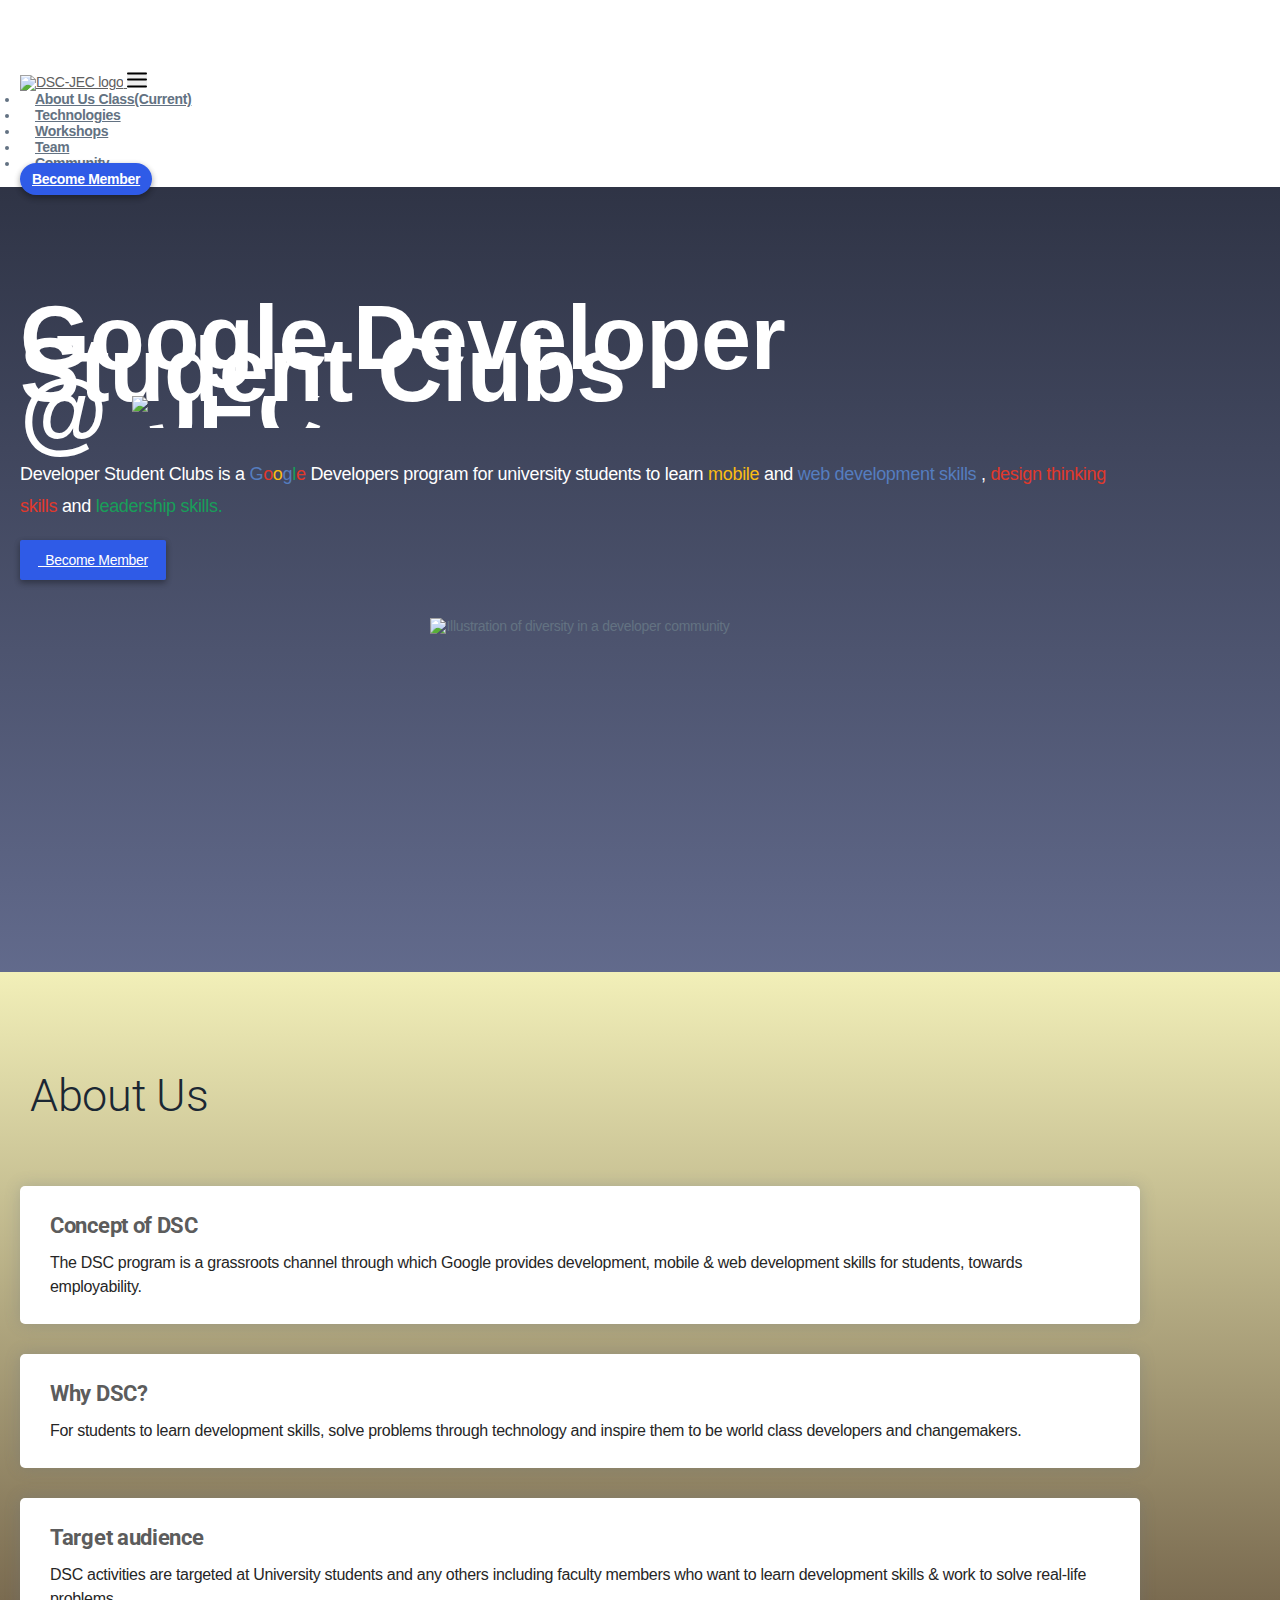
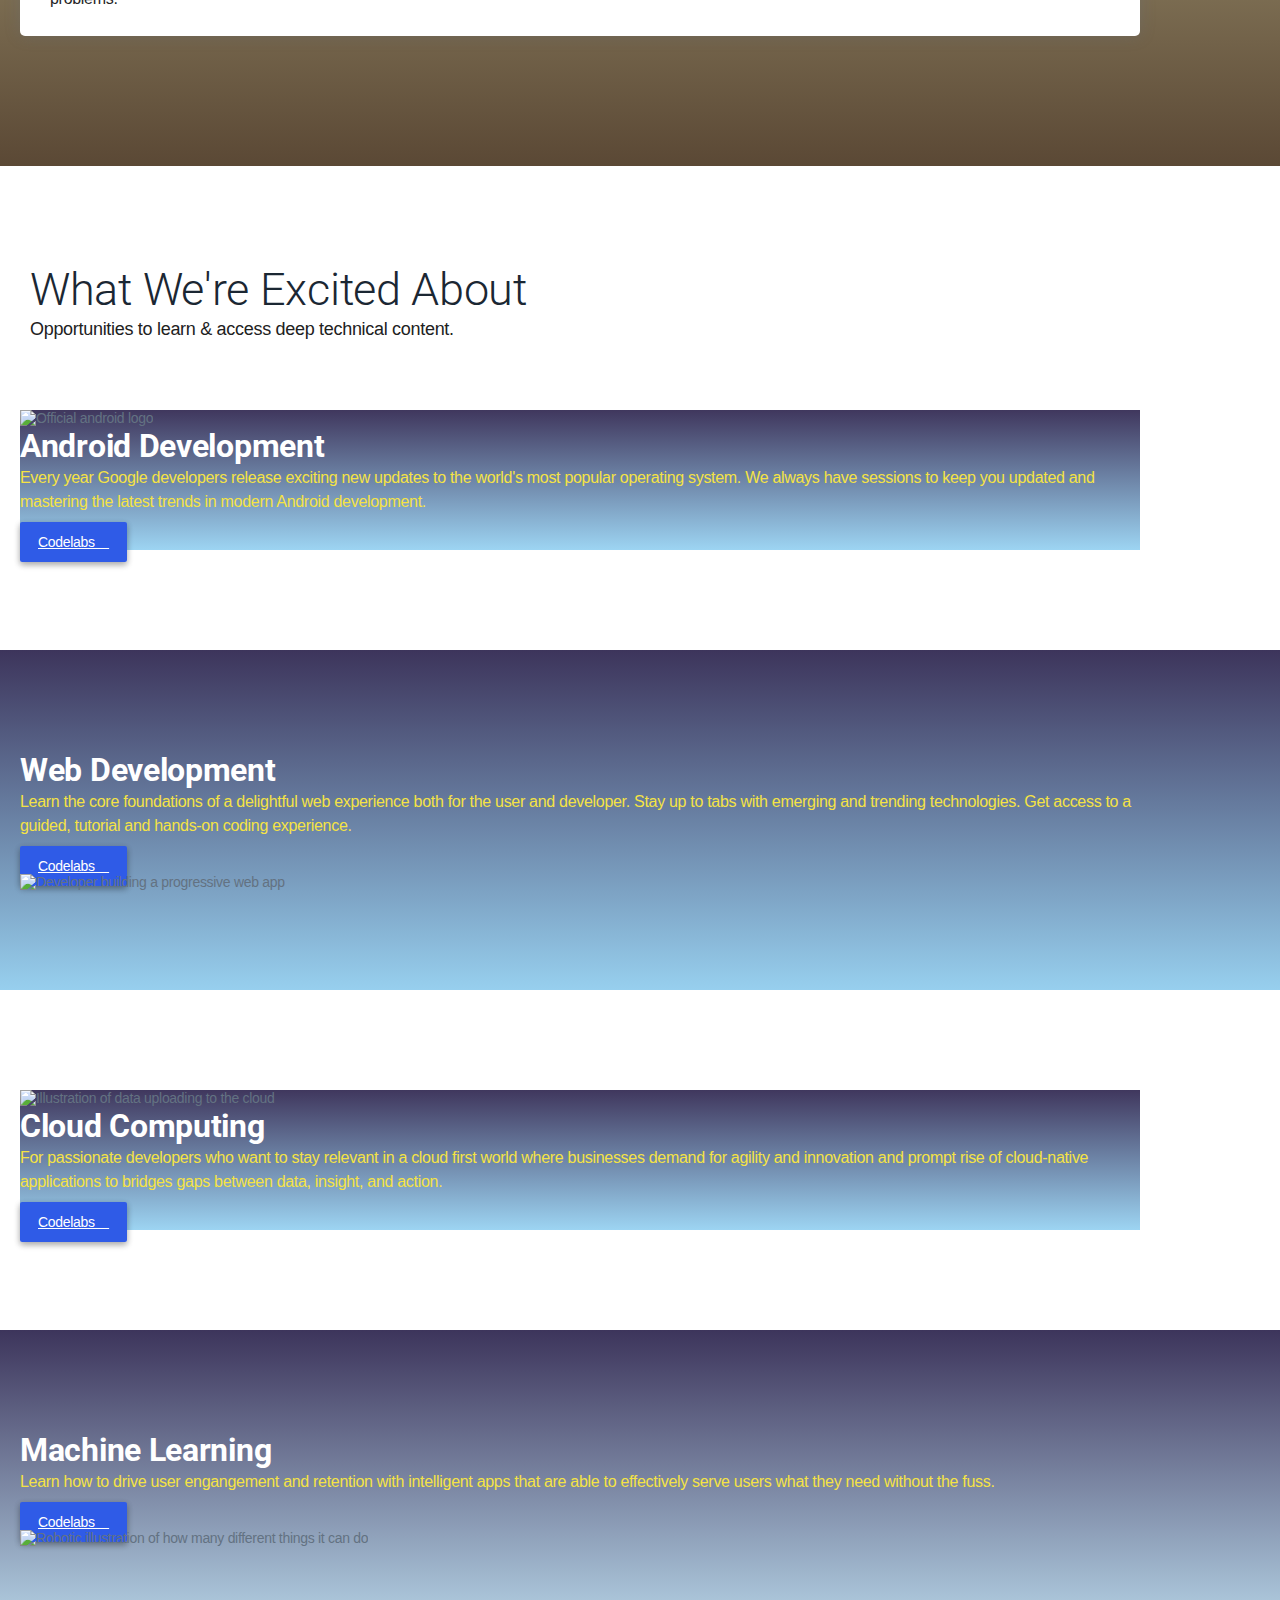
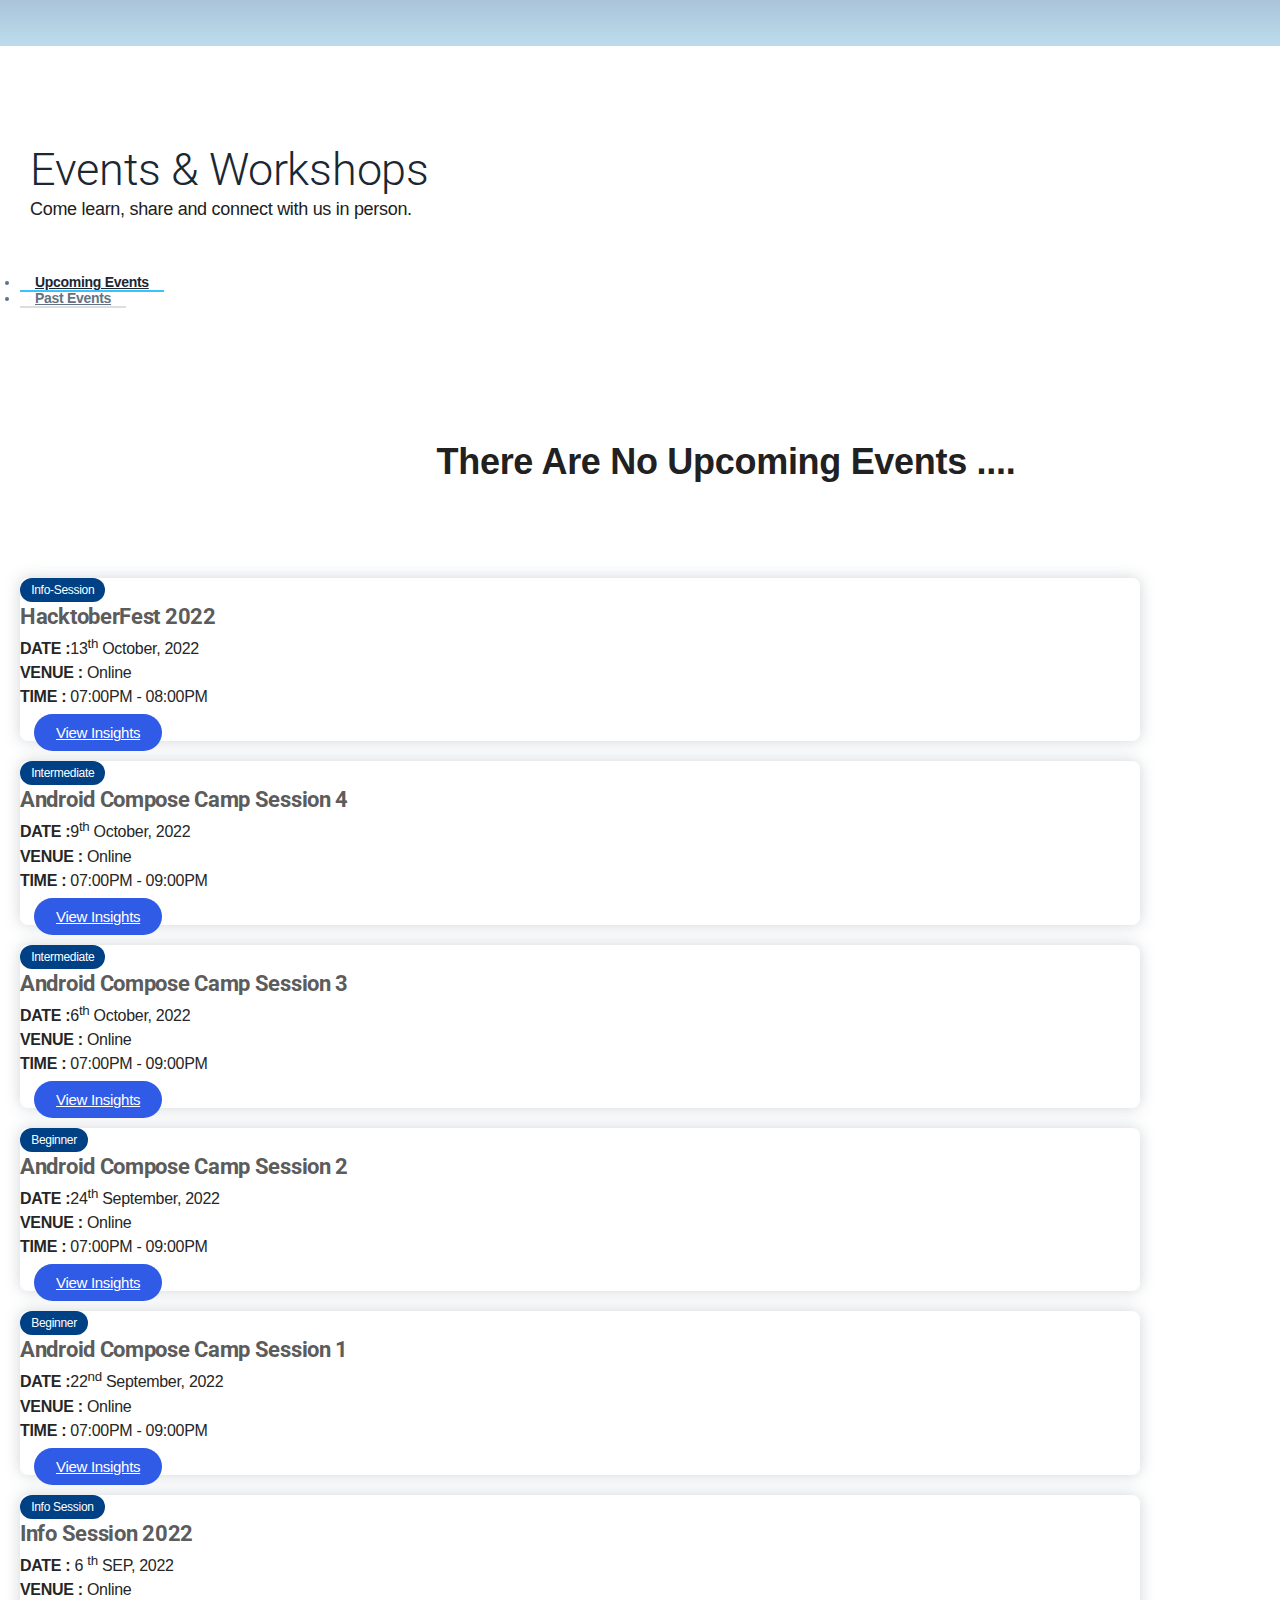
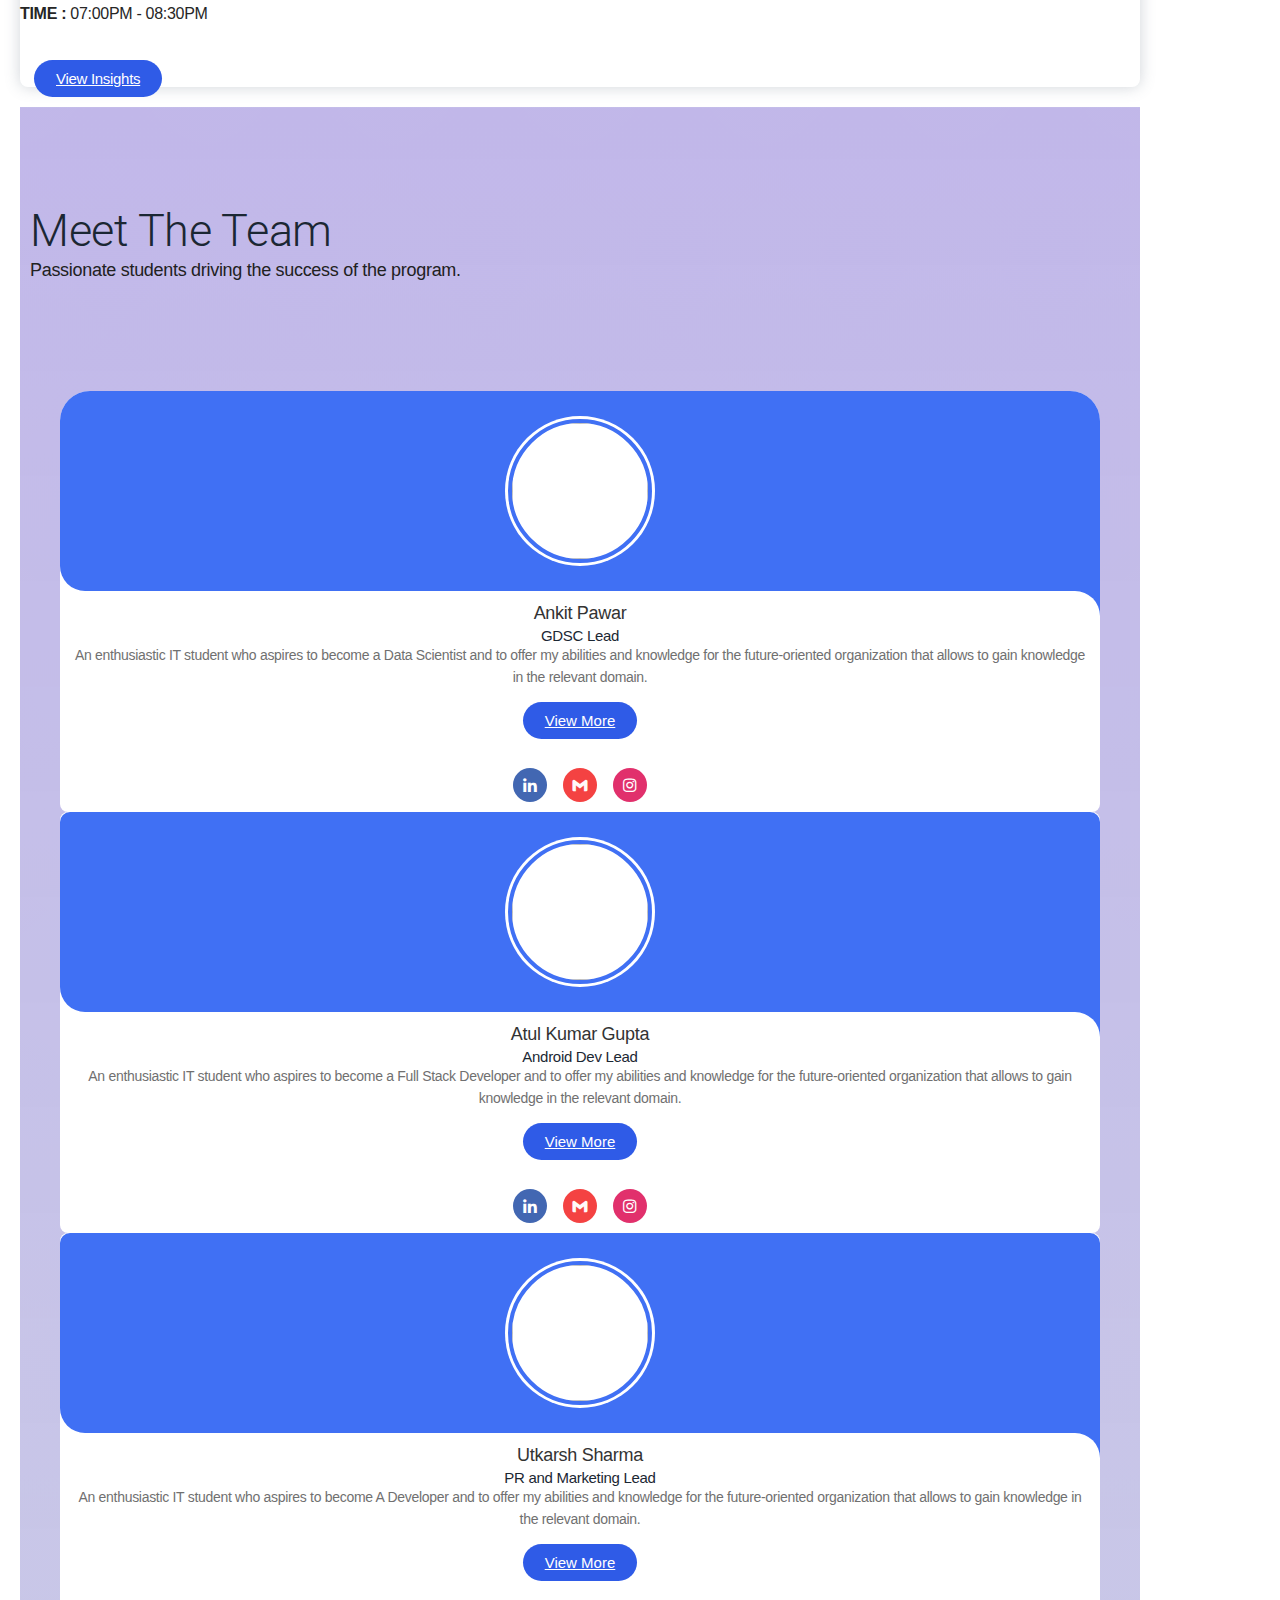
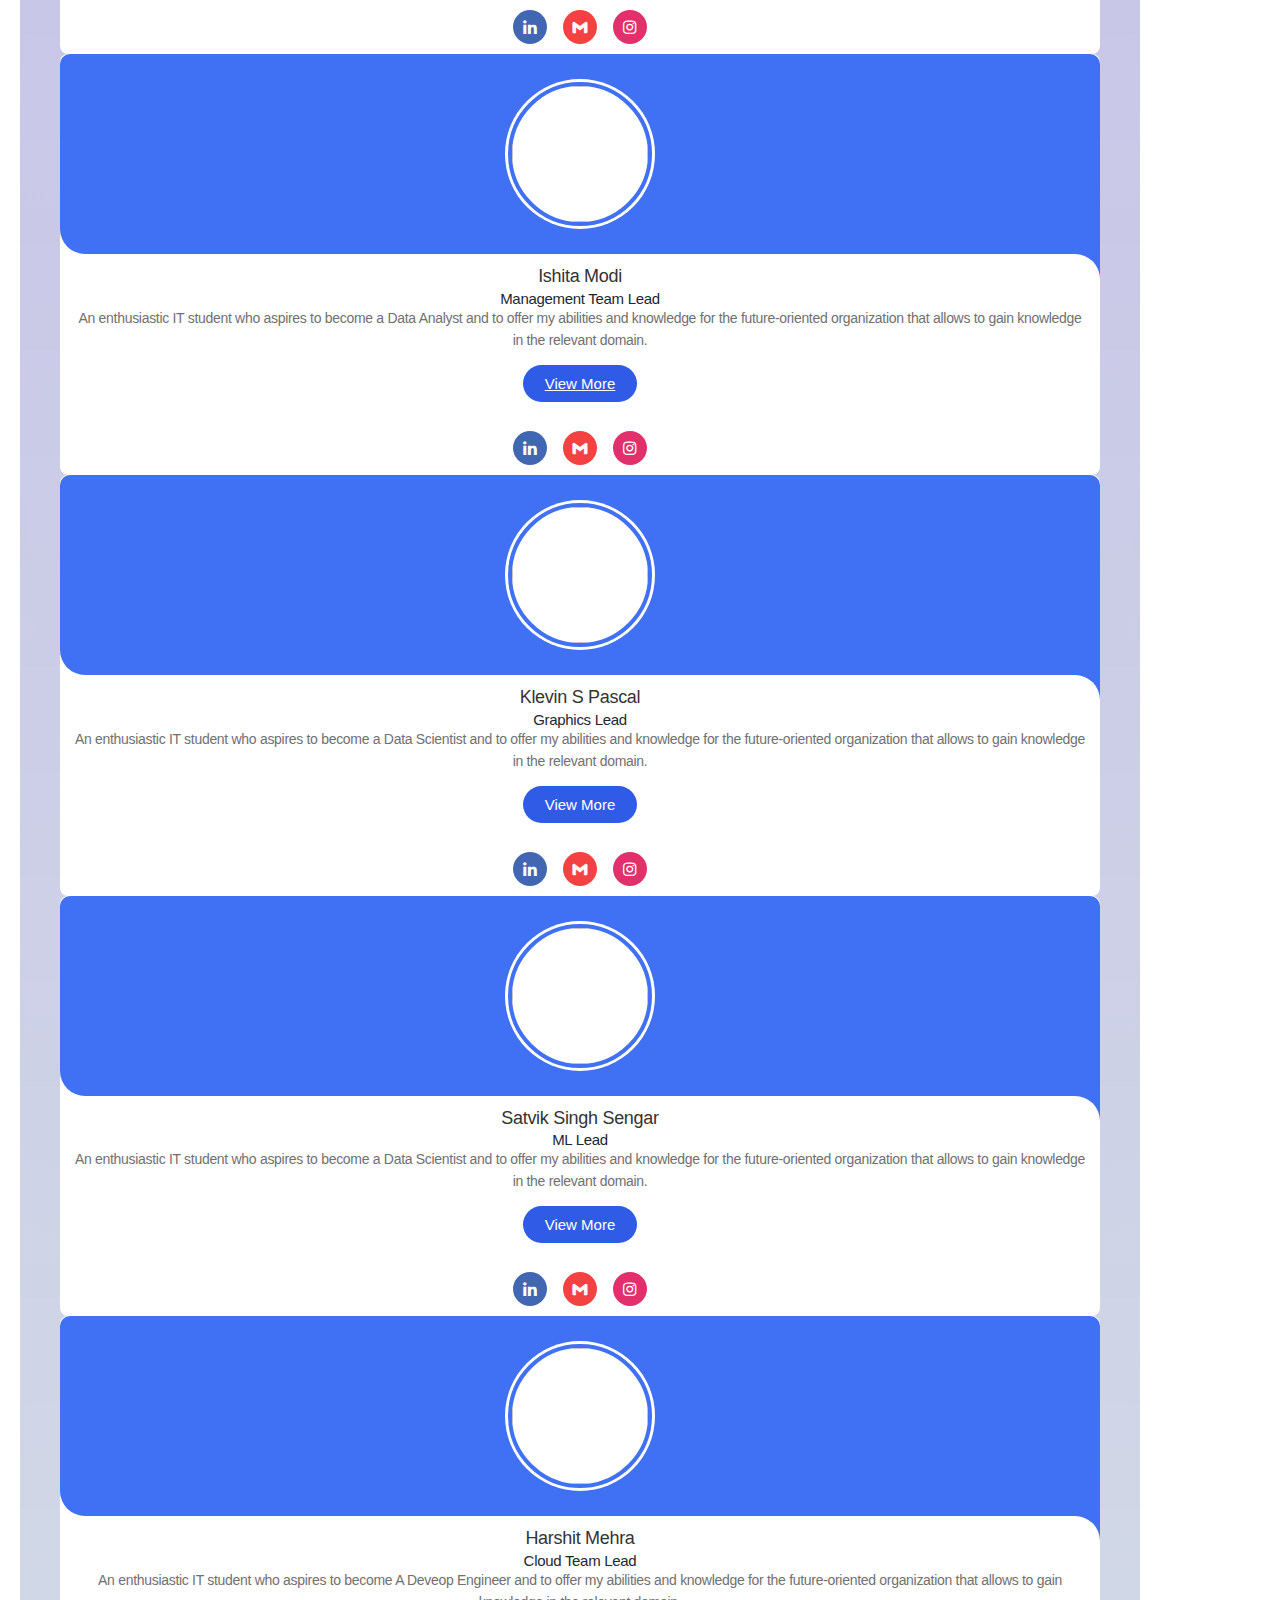
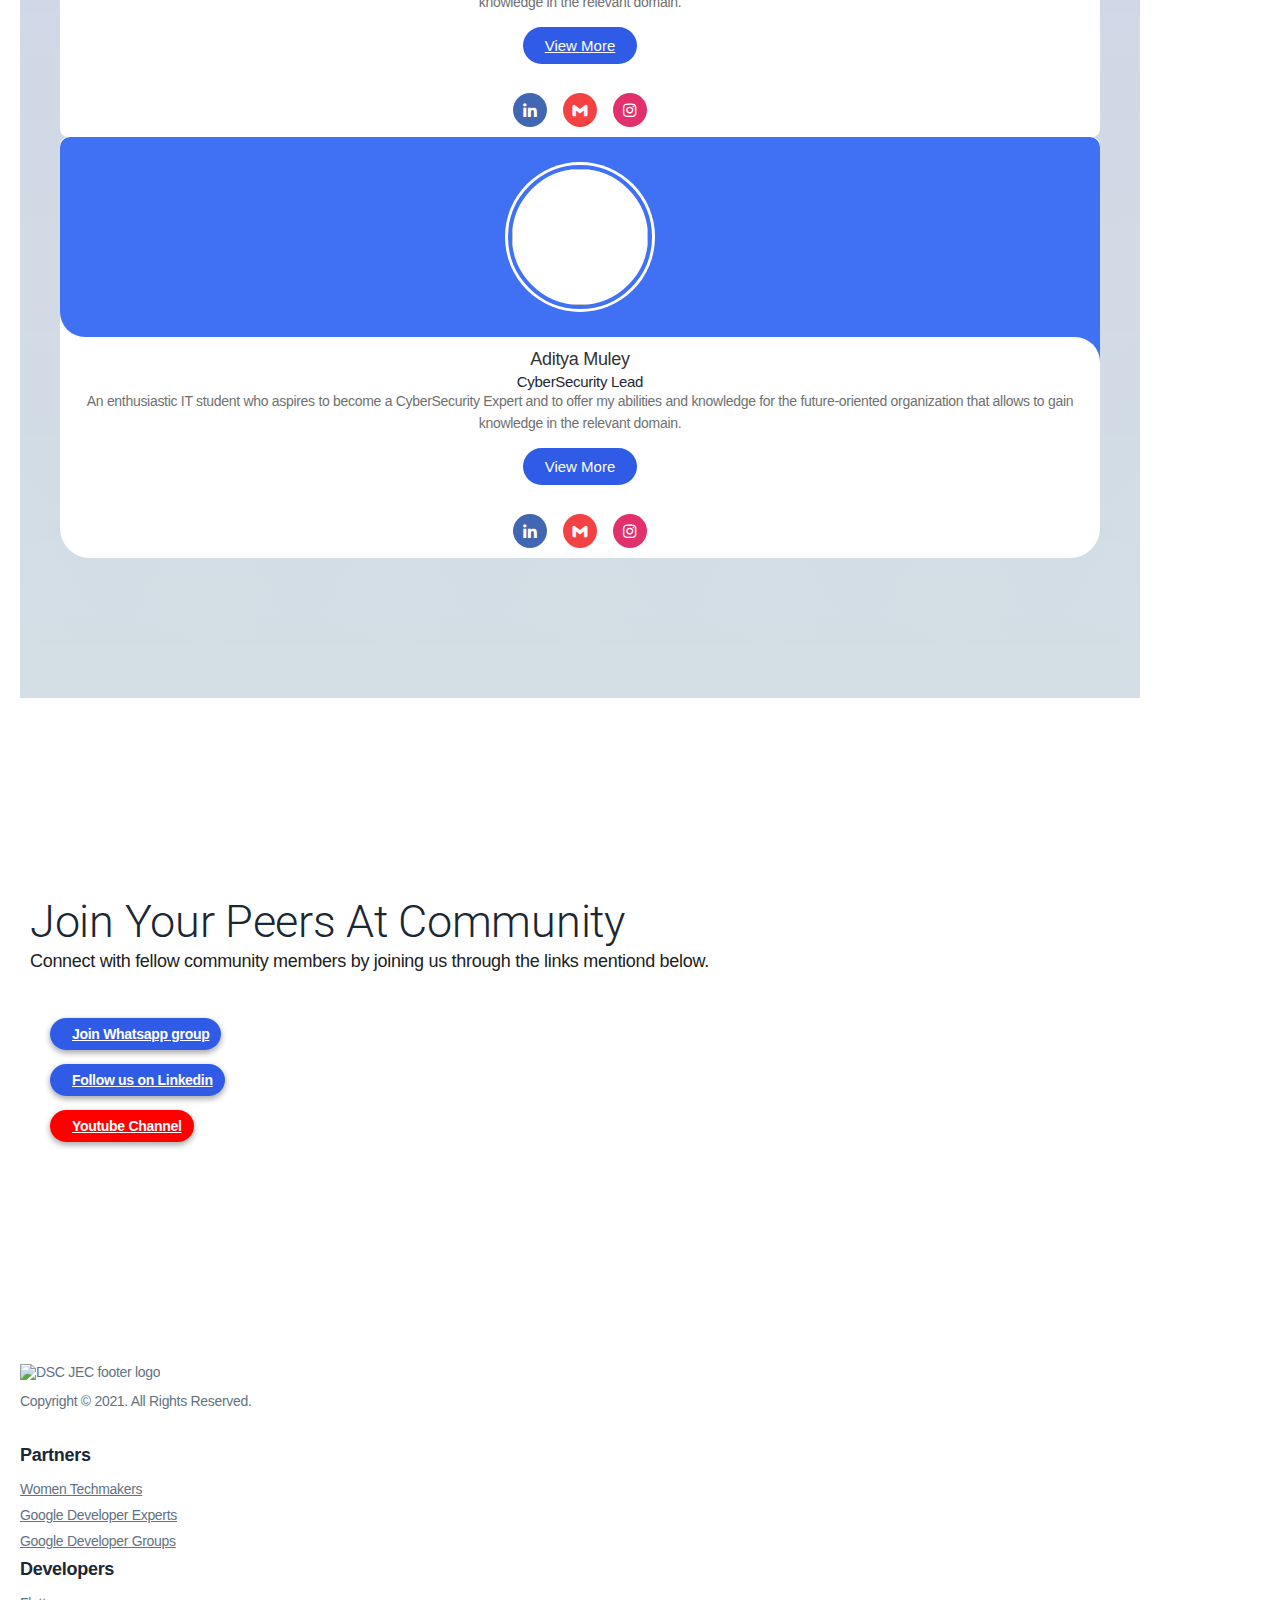
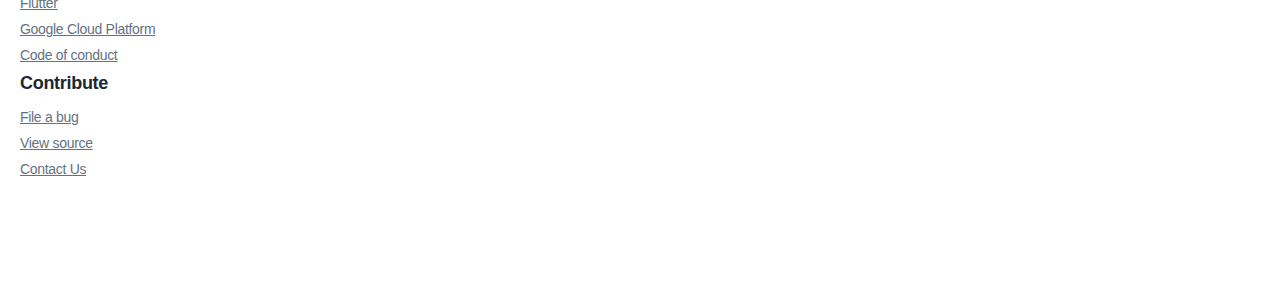
==== commit 3ec9b86d: "Update index.html" ====
--- a/index.html
+++ b/index.html
@@ -5,11 +5,11 @@
     <meta http-equiv="X-UA-Compatible" content="ie=edge">
     <title>GDSC - JEC</title>
     <meta name="viewport" content="width=device-width, initial-scale=1.0">
-    <meta name="author" content="GDSC MITAOE"/>
+    <meta name="author" content="GDSC JEC"/>
     <meta name="description"
           content="Google Developer Student Clubs (GDSC) is a Google Developers program for university students to learn mobile and web development skills.">
     <meta name="keywords"
-          content="dsc, MITAOE, google developers, DSC MITAOE"/>
+          content="dsc, JEC, google developers, DSC JEC"/>
     <meta property="og:image" content="images/assets/logo.png">       
     <link href="css/ionicons.min.css" rel="stylesheet">
     <link rel="manifest" href="manifest.json">
@@ -33,6 +33,9 @@
     <link rel="stylesheet" href="css/styles.css">
     <link rel="stylesheet" href="css/responsive.css">
 
+
+    
+
 <!-- Boxicons CSS -->
 <link
 href="https://unpkg.com/boxicons@2.1.2/css/boxicons.min.css"
@@ -41,17 +44,19 @@
 
 <!-- Swiper CSS -->
 <link rel="stylesheet" href="css/swiper-bundle.min.css">
-    
+<script async src="https://pagead2.googlesyndication.com/pagead/js/adsbygoogle.js?client=ca-pub-9577901740916248"
+     crossorigin="anonymous"></script>    
 
 
 
 </head>
 
 <body class="x-hidden has-sticky-header">
+    <section class="header1">
 <nav class="navbar navbar-expand-lg fixed-top custom-menu custom-menu__light">
     <div class="container">
         <a class="navbar-brand nav-logo" style="color: #606060" href="index.html">
-            <img id="logo_img" data-src="images/GDSC Jabalpur Engineering College  Vertical color.jpg" width="200" class ="nav-logo" alt="DSC-JEC logo">
+            <img id="logo_img" data-src="images/GDSC Jabalpur Engineering College Vertical color.jpg" width="248px" class ="nav-logo" alt="DSC-JEC logo">
         </a>
         <button class="navbar-toggler" type="button" data-toggle="collapse" data-target="#navbarSupportedContent"
                 aria-controls="navbarSupportedContent"
@@ -68,7 +73,7 @@
             <ul class="navbar-nav ml-lg-auto">
                 <li class="nav-item active">
                     <a class="nav-link" href="#overview">About us
-                        <span class="sr-only">(current)</span>
+                        class<span class="sr-only">(current)</span>
                     </a>
                 </li>
                 <li class="nav-item"><a href="#technologies" class="nav-link">Technologies</a></li>
@@ -77,7 +82,7 @@
                 <li class="nav-item"><a href="#community" class="nav-link">Community</a></li>
             </ul>
             <div class="custom-menu__right">
-                <a href="https://gdsc.community.dev/jabalpur-engineering-college-jabalpur/" target="_blank" class="become-member-btn" rel="noreferrer">Become Member</a>
+                <a href="https://gdsc.community.dev/jabalpur-engineering-college-jabalpur/" target="_blank" class="event-btn" rel="noreferrer">Become Member</a>
             </div>
         </div>
     </div>
@@ -85,13 +90,17 @@
 
 <header id="hero" class="hero">
     <div class="container">
-        
+        <!-- <div class=" align-items-center text-center mb-lg-3">
+            <h3 class="hire-title">We are looking for new team members!</h3>
+            <p>Join us and grow your knowledge in a peer-to-peer learning environment.</p>
+            <a href="apply.html" class="hero-button d-inline-block" rel="noopener"><i class="fa fa-mouse-pointer"></i> &nbsp; Apply Now</a>
+        </div> -->
         <div class="row align-items-center">
             <div class="col-12 col-sm-6">
                 <div class="hero-content">
                     <div class="hero-title__group">
                         <div class="hero-title">
-                            <h1 class="zuri"><br>Google Developer Student Clubs<br>@ <img data-src="images/JEC-LOGO.png" class="img-fluid" alt="MITAOE" width="40%"
+                            <h1 class="zuri"><br>Google Developer Student Clubs<br>@ <img data-src="images/JEC-LOGO.png" class="img-fluid" alt="JEC" width="40%"
                                 height="40%"></h1>
                         </div>
                         <div class="Hero--Subtitle">
@@ -108,15 +117,16 @@
             </div>
             <div class="col-12 col-sm-5 ml-auto">
                 <div class="hero-figure">
-                    <img data-src="images/assets/diversity.png" class="img-fluid w-100"
+                    <img src="images/assets/contribute.png" he="400px" class="img-fluid w-100"
                          alt="Illustration of diversity in a developer community">
                 </div>
             </div>
         </div>
     </div>
 </header>
-
-<section id="overview" class="section-spacer bg-very__gray">
+    </section>
+
+<section id="overview" class="section-spacer bg-very__gray header0">
     <div class="container">
             <header class="section-header text-center">
                     <h2 class="section-title">About us</h2>
@@ -165,7 +175,7 @@
             <p class="section-subtitle">Opportunities to learn & access deep technical content.</p>
             <br>
         </header>
-        <div class="row align-items-center">
+        <div class="row align-items-center header2">
             <div class="col-sm-6">
                 <div class="feature-list-image">
                     <img data-src="images/assets/technologies/android.png" class="img-fluid" alt="Official android logo" width="100%"
@@ -187,7 +197,7 @@
         </div>
     </div> 
 </section>
-<section class="section-spacer bg-very__gray">
+<section class="section-spacer bg-very__gray header3">
     <div class="container">
         <div class="row flex-column-reverse flex-sm-row align-items-cengit ter">
             <div class="col-sm-5 mr-auto">
@@ -214,7 +224,7 @@
 </section>
 <section id="hip" class="section-spacer">
     <div class="container">
-        <div class="row align-items-center">
+        <div class="row align-items-center header4">
             <div class="col-sm-6">
                 <div class="feature-list-image">
                     <img data-src="images/assets/technologies/cloud.png" class="img-fluid" alt="Illustration of data uploading to the cloud" width="90%">
@@ -235,13 +245,13 @@
     </div>
 </section>
 
-<section class="section-spacer bg-very__gray">
+<section class="section-spacer bg-very__gray header5">
     <div class="container">
         <div class="row flex-column-reverse flex-sm-row align-items-cengit ter">
             <div class="col-sm-5 mr-auto">
                 <div class="feature-list-wrapper">
                     <div class="content-header">
-                        <h2 class="content-title">Machine Intelligence</h2>
+                        <h2 class="content-title">Machine Learning</h2>
                         <p>Learn how to drive user engangement and retention with intelligent apps that are able to
                             effectively serve users what they need without the fuss.
                         </p>
@@ -260,9 +270,9 @@
 </section>
 
 
-
 <!--Events & Workshops-->
 
+<!--Events & Workshops-->
 <section id="workshops" class="section-spacer workshops-section">
     <div class="container">
         <header class="section-header text-center">
@@ -271,7 +281,6 @@
         </header>
 
         <!-- Switch Button for Events & Workshops  -->
-
         <div class="workshops-type-switch">
             <ul class="nav nav-pills justify-content-center js-tabs">
                 <li class="nav-item">
@@ -284,44 +293,18 @@
         </div> 
 
         <div class="tab-content">
-
-
             <!--Upcoming events-->
-            
             <div class="tab-pane active" id="upcoming" role="tabpanel" aria-labelledby="upcoming">
                 <div class="row" id="upcoming_events_div">
                     <section   class="section-spacer "> 
                         <div class="container">
-                            <div class="row align-items-center">
-                                <div class="col-sm-5 ml-auto">
-                                    <div class="feature-list-wrapper">
-                                        <div class="content-header">
-                                            <h2 class="content-title">HacktoberFest 2022
-                                            </h2>
-                                            <hr>
-                                            <h6>DATE : 12<sup>th</sup> October 2022</h6>
-                                            <h6>VENUE: Online</h6>
-                                            <h6>Time: 7pm Onwards</h6>
-                                        <p>
-                                            Hacktoberfest is a month-long celebration of open-source software by DigitalOcean that encourages participation in giving back to the open-source community. Developers get involved by completing pull requests, participating in events, and donating to open source projects.
-                                        </p>
-                                        </div>
-                                        <a href="https://meet.google.com/too-fwtq-zry" target="_blank" class="button float-right" class="past-event" target="_blank" rel="noopener">Event Insights&nbsp;&nbsp;<i class="fas fa-camera"></i></a>
-                                    </div>
-                                </div>
-                                <div class="col-sm-6">
-                                    <img  src="/images/events/hack.png" width="300" px alt="Event poster">
-                                    </div>
-                            </div>
+                            <div class = "section-title-event"> <span class="section-subtitle"><h1> There  Are  No  Upcoming  Events .... </h1></span></div>                 
                         </div>
                     </section>
                    
                 </div>
             </div>
-
-
             <!--Past events--> 
-
             <div class="tab-pane" id="past" role="tabpanel" aria-labelledby="past">
                 <div class="row" id="past_events_div">
                     <!-- All Past Events to be inserted here  -->
@@ -332,10 +315,26 @@
                     <div class="col-md-4 col-12">
                         <div class="card event-card">
                             <div class="card-body">
+                                <p class="tagging intermediate float-right">Info-Session</p>
+                                <h5 class="card-title">HacktoberFest 2022</h5>
+                                <p class="card-text">
+                                    <strong>DATE :</strong>13<sup>th</sup>  October, 2022 <br>
+                                    <strong>VENUE :</strong> Online<br>
+                                    <strong>TIME :</strong> 07:00PM - 08:00PM
+                                </p>
+                                <br>
+                                <a href="#" target="_blank" class="button float-right"> View Insights</a>
+                            </div>
+                        </div>
+                    </div>
+                        
+                    <div class="col-md-4 col-12">
+                        <div class="card event-card">
+                            <div class="card-body">
                                 <p class="tagging intermediate float-right">Intermediate</p>
                                 <h5 class="card-title">Android Compose Camp Session 4</h5>
                                 <p class="card-text">
-                                    <strong>DATE :</strong>9<sup>th</sup> >  October, 2022 <br>
+                                    <strong>DATE :</strong>9<sup>th</sup>  October, 2022 <br>
                                     <strong>VENUE :</strong> Online<br>
                                     <strong>TIME :</strong> 07:00PM - 09:00PM
                                 </p>
@@ -344,14 +343,14 @@
                             </div>
                         </div>
                     </div>
-
+                    
                     <div class="col-md-4 col-12">
                         <div class="card event-card">
                             <div class="card-body">
                                 <p class="tagging intermediate float-right">Intermediate</p>
                                 <h5 class="card-title">Android Compose Camp Session 3</h5>
                                 <p class="card-text">
-                                    <strong>DATE :</strong>6<sup>th</sup> >  October, 2022 <br>
+                                    <strong>DATE :</strong>6<sup>th</sup>  October, 2022 <br>
                                     <strong>VENUE :</strong> Online<br>
                                     <strong>TIME :</strong> 07:00PM - 09:00PM
                                 </p>
@@ -366,7 +365,7 @@
                                 <p class="tagging intermediate float-right">Beginner</p>
                                 <h5 class="card-title">Android Compose Camp Session 2</h5>
                                 <p class="card-text">
-                                    <strong>DATE :</strong>24<sup>th</sup> >  September, 2022 <br>
+                                    <strong>DATE :</strong>24<sup>th</sup>  September, 2022 <br>
                                     <strong>VENUE :</strong> Online<br>
                                     <strong>TIME :</strong> 07:00PM - 09:00PM
                                 </p>
@@ -381,7 +380,7 @@
                                 <p class="tagging intermediate float-right">Beginner</p>
                                 <h5 class="card-title">Android Compose Camp Session 1</h5>
                                 <p class="card-text">
-                                    <strong>DATE :</strong>22<sup>nd</sup> >  September, 2022 <br>
+                                    <strong>DATE :</strong>22<sup>nd</sup>  September, 2022 <br>
                                     <strong>VENUE :</strong> Online<br>
                                     <strong>TIME :</strong> 07:00PM - 09:00PM
                                 </p>
@@ -435,13 +434,14 @@
                 <!-- <h2 class="event">No Upcoming Events...</h2>
             </div>
              -->
- 
+            </div>
 <!--Team-->
-<section id="team" class="section-spacer team-section bg-very__gray">
+<section id="team" class="section-spacer team-section bg-very__gray header6">
     <div  class="container-fluid">
         <header class="text-center section-header">
             <h2 class="section-title">Meet The Team</h2>
-            <span class="section-subtitle">Passionate students driving the success of the program.</span>
+            <span class="section-subtitle">Passionate students driving the success of the program.</span></header>
+            <img src="" class="Team-logo" >
         </header>
         <div class="slide-container swiper">
             <div class="slide-content">
@@ -449,12 +449,10 @@
                 <div class="card swiper-slide">
                   <div class="image-content">
                     <span class="overlay"></span>
-      
                     <div class="card-image">
                       <img src="images/ankit_pawar.jpg" alt="" class="card-img">
                     </div>
                   </div>
-      
                   <div class="card-content">
                     <h2 class="name">Ankit Pawar</h2>
                     <span class="job">GDSC Lead</span>
@@ -462,13 +460,13 @@
                       An enthusiastic IT student who aspires to become a Data Scientist and to offer my abilities and knowledge for the future-oriented organization that allows to gain knowledge in the relevant domain.
                     </p>
       
-                    <button class="button">View More</button>
+                    <button class="button"><a href="#Team_2022" >View More</a></button>
                     <div class="media-buttons">
                         <a href="https://www.linkedin.com/in/ankit-pawar-30aab2179/" target="_blank" style="background: #4267b2" class="link">
                           <i class='bx bxl-linkedin' ></i>
                         </a>
-                        <a href="#" style="background: #1da1f2" class="link">
-                          <i class="bx bxl-twitter"></i>
+                        <a href="mailto:ankit.pawar0786@gmail.com" target="_blank" style="background: #F44242" class="link">
+                            <i class='bx bxl-gmail' style='color:#fff9f9'  ></i>
                         </a>
                         <a href="https://www.instagram.com/1.618.027_/" target="_blank" style="background: #e1306c" class="link">
                           <i class="bx bxl-instagram"></i>
@@ -492,18 +490,19 @@
                     <h2 class="name">Atul Kumar Gupta</h2>
                     <span class="job">Android Dev Lead</span>
                     <p class="description">
-                      An enthusiastic IT student who aspires to become a Full Stack Developer and to offer my abilities and knowledge for the future-oriented organization that allows to gain knowledge in the relevant domain.
+                        An enthusiastic IT student who aspires to become a Full Stack Developer and to offer my abilities and knowledge for the future-oriented organization that allows to gain knowledge in the relevant domain.
+
                     </p>
       
-                    <button class="button">View More</button>
+                    <button class="button"><a href="#Team_Android" >View More</a></button>
                     <div class="media-buttons">
                         <a href="https://www.linkedin.com/in/theatulgupta/" target="_blank" style="background: #4267b2" class="link">
                           <i class='bx bxl-linkedin' ></i>
                         </a>
-                        <a href="https://twitter.com/_theatulgupta" style="background: #1da1f2" class="link">
-                          <i class="bx bxl-twitter"></i>
-                        </a>
-                        <a href="https://www.instagram.com/1.618.027_/" target="_blank" style="background: #e1306c" class="link">
+                        <a href="mailto:atulgupta3058@gmail.com" target="_blank" style="background: #F44242" class="link">
+                            <i class='bx bxl-gmail' style='color:#fff9f9'  ></i>
+                        </a>
+                        <a href="https://www.instagram.com/_theatulgupta/" target="_blank" style="background: #e1306c" class="link">
                           <i class="bx bxl-instagram"></i>
                         </a>
                         <!-- <a href="#" style="background: #ff0000" class="link">
@@ -514,6 +513,41 @@
                 </div><div class="card swiper-slide">
                   <div class="image-content">
                     <span class="overlay"></span>
+
+
+                    <div class="card-image">
+                        <img src="images/events/utkarshm.png" alt="" class="card-img">
+                      </div>
+                    </div>
+        
+                    <div class="card-content">
+                      <h2 class="name">Utkarsh Sharma</h2>
+                      <span class="job">PR and Marketing  Lead</span>
+                      <p class="description">
+                        An enthusiastic IT student who aspires to become A  Developer and to offer my abilities and knowledge for the future-oriented organization that allows to gain knowledge in the relevant domain. 
+  
+                      </p>
+        
+                      <button class="button"><a href="#Team_Media" >View More</a></button>
+                      <div class="media-buttons">
+                          <a href="https://www.linkedin.com/in/utkarsh-sharma-177706224/" target="_blank" style="background: #4267b2" class="link">
+                            <i class='bx bxl-linkedin' ></i>
+                          </a>
+                          <a href="mailto:utsharma92802@gmail.com" target="_blank" style="background: #F44242" class="link">
+                            <i class='bx bxl-gmail' style='color:#fff9f9'  ></i>
+                        </a>
+                          <a href="#" target="_blank" style="background: #e1306c" class="link">
+                            <i class="bx bxl-instagram"></i>
+                          </a>
+                          <!-- <a href="#" style="background: #ff0000" class="link">
+                            <i class="bx bxl-youtube"></i> -->
+                          </a>
+                        </div>
+                    </div>
+                  </div><div class="card swiper-slide">
+                    <div class="image-content">
+                      <span class="overlay"></span>
+
       
                     <div class="card-image">
                       <img src="images/ishita_modi.jpg" alt="" class="card-img">
@@ -527,15 +561,15 @@
                       An enthusiastic IT student who aspires to become a Data Analyst and to offer my abilities and knowledge for the future-oriented organization that allows to gain knowledge in the relevant domain.
                     </p>
       
-                    <button class="button">View More</button>
+                    <button class="button"><a href="#Team_Manage" >View More</a></button>
                     <div class="media-buttons">
                         <a href="https://www.linkedin.com/in/ishita-modi-177a47210/" target="_blank" style="background: #4267b2" class="link">
                           <i class='bx bxl-linkedin' ></i>
                         </a>
-                        <a href="#" style="background: #1da1f2" class="link">
-                          <i class="bx bxl-twitter"></i>
-                        </a>
-                        <a href="https://www.instagram.com/1.618.027_/" target="_blank" style="background: #e1306c" class="link">
+                        <a href="mailto:ishitamodi03@gmail.com" target="_blank" style="background: #F44242" class="link">
+                            <i class='bx bxl-gmail' style='color:#fff9f9'  ></i>
+                        </a>
+                        <a href="https://www.instagram.com/ish_ita_modi/" target="_blank" style="background: #e1306c" class="link">
                           <i class="bx bxl-instagram"></i>
                         </a>
                         <!-- <a href="#" style="background: #ff0000" class="link">
@@ -564,10 +598,10 @@
                         <a href="https://www.linkedin.com/in/klevin-s-pascal-a140a2210/" target="_blank" style="background: #4267b2" class="link">
                           <i class='bx bxl-linkedin' ></i>
                         </a>
-                        <a href="#" style="background: #1da1f2" class="link">
-                          <i class="bx bxl-twitter"></i>
-                        </a>
-                        <a href="https://www.instagram.com/1.618.027_/" target="_blank" style="background: #e1306c" class="link">
+                        <a href="#" target="_blank" style="background: #F44242" class="link">
+                            <i class='bx bxl-gmail' style='color:#fff9f9'  ></i>
+                        </a>
+                        <a href="https://www.instagram.com/_klevin05_/" target="_blank" style="background: #e1306c" class="link">
                           <i class="bx bxl-instagram"></i>
                         </a>
                         <!-- <a href="#" style="background: #ff0000" class="link">
@@ -578,7 +612,71 @@
                 </div><div class="card swiper-slide">
                   <div class="image-content">
                     <span class="overlay"></span>
-      
+                    <div class="card-image">
+                        <img src="images/events/SATVIK.PNG" alt="" class="card-img">
+                      </div>
+                    </div>
+        
+                    <div class="card-content">
+                      <h2 class="name">Satvik Singh Sengar</h2>
+                      <span class="job">ML Lead</span>
+                      <p class="description">
+                        An enthusiastic IT student who aspires to become a Data Scientist and to offer my abilities and knowledge for the future-oriented organization that allows to gain knowledge in the relevant domain.
+                      </p>
+        
+                      <button class="button">View More</button>
+                      <div class="media-buttons">
+                          <a href="https://www.linkedin.com/in/sa7vik/" target="_blank" style="background: #4267b2" class="link">
+                            <i class='bx bxl-linkedin' ></i>
+                          </a>
+                          <a href="#" target="_blank" style="background: #F44242" class="link">
+                            <i class='bx bxl-gmail' style='color:#fff9f9'  ></i>
+                        </a>
+                          <a href="https://www.instagram.com/samtvik/" target="_blank" style="background: #e1306c" class="link">
+                            <i class="bx bxl-instagram"></i>
+                          </a>
+                          <!-- <a href="#" style="background: #ff0000" class="link">
+                            <i class="bx bxl-youtube"></i> -->
+                          </a>
+                        </div>
+                    </div>
+                  </div><div class="card swiper-slide">
+                    <div class="image-content">
+                      <span class="overlay"></span>
+      
+                    <div class="card-image">
+                        <img src="images/events/harshit_mehra_Vu4R71h.png" alt="" class="card-img">
+                      </div>
+                    </div>
+        
+                    <div class="card-content">
+                      <h2 class="name">Harshit Mehra</h2>
+                      <span class="job">Cloud Team Lead</span>
+                      <p class="description">
+                        An enthusiastic IT student  who aspires to become A  Deveop Engineer and to offer my abilities and knowledge for the future-oriented organization that allows to gain knowledge in the relevant domain. 
+  
+                      </p>
+        
+                      <button class="button"><a href="#Team_Cloud" >View More</a></button>
+                      <div class="media-buttons">
+                          <a href="https://www.linkedin.com/in/djharshit/" target="_blank" style="background: #4267b2" class="link">
+                            <i class='bx bxl-linkedin' ></i>
+                          </a>
+                          <a href="#" target="_blank" style="background: #F44242" class="link">
+                            <i class='bx bxl-gmail' style='color:#fff9f9'  ></i>
+                        </a>
+                          <a href="https://www.instagram.com/cyber_harshit/" target="_blank" style="background: #e1306c" class="link">
+                            <i class="bx bxl-instagram"></i>
+                          </a>
+                          <!-- <a href="#" style="background: #ff0000" class="link">
+                            <i class="bx bxl-youtube"></i> -->
+                          </a>
+                        </div>
+                    </div>
+                  </div><div class="card swiper-slide">
+                    <div class="image-content">
+                      <span class="overlay"></span>
+                    
                     <div class="card-image">
                       <img src="images/aditya_muley.jpg" alt="" class="card-img">
                     </div>
@@ -596,10 +694,10 @@
                         <a href="https://www.linkedin.com/in/aditya-muley-b61200218/" target="_blank" style="background: #4267b2" class="link">
                           <i class='bx bxl-linkedin' ></i>
                         </a>
-                        <a href="#" style="background: #1da1f2" class="link">
-                          <i class="bx bxl-twitter"></i>
-                        </a>
-                        <a href="https://www.instagram.com/1.618.027_/" target="_blank" style="background: #e1306c" class="link">
+                        <a href="#" target="_blank" style="background: #F44242" class="link">
+                            <i class='bx bxl-gmail' style='color:#fff9f9'  ></i>
+                        </a>
+                        <a href="https://www.instagram.com/aditya._.muley45/" target="_blank" style="background: #e1306c" class="link">
                           <i class="bx bxl-instagram"></i>
                         </a>
                         <!-- <a href="#" style="background: #ff0000" class="link">
@@ -617,20 +715,27 @@
             <div class="swiper-pagination"></div>
           </div>
 </section> 
+
 </div>
 </div>
-</div>
-</section>
-
+</section> 
+  
+<!-- 12 -->
+<!-- tEAM MEMBERS SECTION STARTS FROM HERE -->
+
+<!-- 21 -->
 <!--Community--> 
-<section id="community" class="section-spacer workshops-section" >
-    <div  class="container" >
+<section id="community" class="section-spacer workshops-section">
+    <div  class="container">
         <header class="text-center section-header">
             <h2 class="section-title">Join your peers at community</h2>
             <span class="section-subtitle">Connect with fellow community members by joining us through the links mentiond below.</span>
         </header>
         <div class="custom-menu__right text-center p" style="margin: 30px;">
             <a href="https://chat.whatsapp.com/EzadtdRfPM6EBVJc1QJcrH" target="_blank" class="event-btn"><i class="fab fa-whatsapp large" style="margin-right: 10px;"></i>Join Whatsapp group</a>
+        </div>
+         <div class="custom-menu__right text-center p" style="margin: 30px;">
+            <a href="https://www.linkedin.com/company/gdscjec/" target="_blank" class="event-btn"><i class="fab fa-linkedin large" style="margin-right: 10px;"></i>Follow us on Linkedin</a>
         </div>
        <div class="custom-menu__right text-center" style="margin: 30px;">
             <a href="https://www.youtube.com/channel/UChvKvnJ8UrWkV44prlTaYFw" target="_blank" class="event-btn" style="background-color: #FF0000;"><i class="fab fa-youtube" style="margin-right: 10px;"></i> Youtube Channel</a>
@@ -670,7 +775,7 @@
                             </a>
                         </li>
                         <li>
-                            <a href="official.gdscjec@gmail.com/" class="far fa-envelope"></a>
+                            <a href="mailto:official.gdscjec@gmail.com/" class="far fa-envelope"></a>
                         </li>
                     </ul>
                 </div>
@@ -716,13 +821,13 @@
                             <h4 class="footer-widget__title">Contribute</h4>
                             <ul class="list-unstyled">
                                 <li>
-                                    <a href="#" target="_blank" rel="noreferrer">File a bug</a>
+                                    <a href="https://github.com/gdscjec/Gdsc_jec_website/issues" target="_blank" rel="noreferrer">File a bug</a>
                                 </li>
                                 <li>
-                                    <a href="#" target="_blank" rel="noreferrer">View source</a>
+                                    <a href="https://github.com/gdscjec/Gdsc_jec_website" target="_blank" rel="noreferrer">View source</a>
                                 </li>
                                 <li>
-                                    <a href="official.gdscjec@gmail.com/" target="_blank" rel="noreferrer">Contact Us</a>
+                                    <a href="mailto:official.gdscjec@gmail.com/" target="_blank" rel="noreferrer">Contact Us</a>
                                 </li>
                             </ul>
                         </div>
--- a/css/styles.css
+++ b/css/styles.css
@@ -27,6 +27,26 @@
   letter-spacing: -.3px;
 
 }
+/* Team logo */
+.Team-logo{
+  display: inline-block;
+  /* float: right; */
+  padding-right: 10vw;
+  max-height: 135px;
+  position: relative;
+  top: 50vh;
+  transform: translateY(-50%);
+}
+.main-down-arrow {
+  width: 30px;
+  height: auto;
+  position: absolute;
+  bottom: 3vh;
+  display: block;
+  left: 50%;
+  transform: translateX(-50%);
+  cursor: pointer;
+}
 
 /* PROFILE CARD CSS */
 
@@ -45,8 +65,13 @@
 .card{
   border-radius: 25px;
   background-color: #FFF;
-}
-
+  
+}
+.card:hover{
+  cursor: pointer;
+  transition: 0.5s;
+  box-shadow: 2px 2px 10px  rgb(71, 67, 67);
+}
 .image-content,
 .card-content{
   display: flex;
@@ -68,7 +93,7 @@
   height: 100%;
   width: 100%;
   background-color: #4070f4;
-  border-radius: 25px 25px 0 25px;
+  border-radius: 10px 10px 0 25px;
 }
 
 .overlay::before,
@@ -87,6 +112,12 @@
   background-color: #FFF;
 }
 
+.section-title-event{
+margin-left: 292px;  
+text-align: center; 
+}
+
+
 .card-image{
   position: relative;
   height: 150px;
@@ -104,6 +135,7 @@
   border-radius: 50%;
   border: 4px solid #4070f4;
 }
+
 
 .name{
   font-size: 18px;
@@ -235,7 +267,7 @@
 
 a {
   line-height: 1;
-  color: #2F5BE7;
+  color: #ffffff;
 }
 
 button, .btn {
@@ -249,8 +281,8 @@
 }
 
 
-h1, h2, h3, h4, h5, h6,
-.h1, .h2, .h3, .h4, .h5, .h6 {
+ h2, h3, h4, h5, h6,
+ .h2, .h3, .h4, .h5, .h6 {
   color: #1B2733;
   font-family: "Google Sans", sans-serif;
   font-weight: 700;
@@ -259,6 +291,12 @@
 h2{
   font-size: 25px
 }
+.h1{
+  color: #FFF;
+  font-family: "Google Sans", sans-serif;
+  font-weight: 700;
+}
+
 h1 {
   line-height: 32px;
 }
@@ -308,6 +346,68 @@
 .content {
   padding-top: 100px;
   padding-bottom: 100px;
+}
+
+.header0{
+  height: 100%;
+  width: 100%;
+  background-image: linear-gradient(rgba(243, 239, 172, 0.825), rgba(66, 44, 21, 0.853)), url(images/about.jpg);
+  background-position: center;
+  background-size: cover;
+  position: relative;
+}
+
+.header1{
+  min-height: 100vh;
+  width: 100%;
+  background-image: linear-gradient(rgba(3, 8, 26, 0.853), rgba(31, 43, 91, 0.7)), url(images/back.png);
+  background-position: center;
+  background-size: cover;
+  position: relative;
+}
+.header2{
+  height: 100%;
+  width: 100%;
+  background-image: linear-gradient(rgba(31, 21, 66, 0.853), rgba(115, 194, 237, 0.7)), url(images/android-dev.png);
+  background-position: center;
+  background-size: cover;
+  position: relative;
+}
+
+.header3{
+  height: 100%;
+  width: 100%;
+  background-image: linear-gradient(rgba(31, 21, 66, 0.853), rgba(115, 194, 237, 0.7)), url(images/web-dev.png);
+  background-position: center;
+  background-size: cover;
+  position: relative;
+}
+
+.header4{
+  height: 100%;
+  width: 100%;
+  background-image: linear-gradient(rgba(31, 21, 66, 0.853), rgba(115, 194, 237, 0.7)), url(images/cloud.png);
+  background-position: center;
+  background-size: cover;
+  position: relative;
+}
+
+.header5{
+  height: 100%;
+  width: 100%;
+  background-image: linear-gradient(rgba(31, 21, 66, 0.853), rgba(147, 204, 235, 0.536)), url(images/ml.jpg);
+  background-position: center;
+  background-size: cover;
+  position: relative;
+}
+
+.header6{
+  height: 100%;
+  width: 100%;
+  background-image: linear-gradient(rgba(173, 157, 230, 0.679), rgba(190, 208, 218, 0.536)), url(images/team3.jpg);
+  background-position: center;
+  background-size: cover;
+  position: relative;
 }
 
 .container {
@@ -975,8 +1075,8 @@
 }
 
 .navbar-toggler.menu-is-expanded .menu-icon__bar:first-child {
-  -webkit-transform: translateY(7.5px) translateY(-50%) rotate(45deg);
-          transform: translateY(7.5px) translateY(-50%) rotate(45deg);
+	transform: translateY(5.5px) rotate(45deg);
+	-webkit-transform: translateY(5.5px) rotate(45deg);
 }
 
 .navbar-toggler.menu-is-expanded .menu-icon__bar:nth-child(2) {
@@ -986,8 +1086,8 @@
 }
 
 .navbar-toggler.menu-is-expanded .menu-icon__bar:last-child {
-  -webkit-transform: translateY(-7.5px) translateY(50%) rotate(-45deg);
-          transform: translateY(-7.5px) translateY(50%) rotate(-45deg);
+	transform: translateY(-5.55px) Rotate(-45deg);
+	-webkit-transform: translateY(-5.55px) Rotate(-45deg);
 }
 
 .navbar-brand {
@@ -1025,6 +1125,7 @@
 
 .hero-title__group {
   margin-bottom: 30px;
+  color: #FFFFFF;
 }
 
 .hero-title {
@@ -1034,6 +1135,7 @@
   font-weight: 300;
   font-size: 45px;
   font-family: 'Roboto', sans-serif;
+  color: #FFFFFF;
 }
 
 .hero-title span {
@@ -1184,7 +1286,7 @@
   font-size: 16px;
   line-height: 24px;
   font-weight: 400;
-  color: #262626;
+  color: #f5e344;
   font-family: 'Google Sans', sans-serif;
 }
 
@@ -2164,7 +2266,7 @@
 }
 
 .logo-sm {
-  max-width: 200px;
+  max-width: 218px;
 }
 
 .x-hidden {
@@ -2274,15 +2376,15 @@
 
 }
 
-.button:hover, .hero-button:hover, .event-btn:hover, .become-member-btn:hover {
+.button:hover, .hero-button:hover, .event-btn:hover {
   background: #758edf;
   color: #FFFFFF;
   text-decoration: none;
   box-shadow: 0 3px 6px rgba(0, 110, 255, 0.4);
 }
 
-.hero-button {
-    background: rgb(34, 92, 218);
+.hero-button, .event-btn {
+    background: #2F5BE7;
     box-shadow: 0 2px 6px rgba(0, 0, 0, 0.16), 0 3px 6px rgba(0, 0, 0, 0.23);
     color: #FFFFFF;;
     padding: 12px 18px;
@@ -2290,27 +2392,7 @@
     border-radius: 2px;
 }
 
-.become-member-btn{
-  background: rgb(35, 94, 255);
-  box-shadow: 0 2px 6px rgba(0, 0, 0, 0.16), 0 3px 6px rgba(0, 0, 0, 0.23);
-  color: #FFFFFF;;
-  padding: 12px 18px;
-  font-size: 14px;
-  border-radius: 2px;
-padding: 8px 12px;
-border-radius: 50px;
-font-weight: bold;
-
-}
-
-
 .event-btn {
-  background: rgb(73, 211, 31);
-    box-shadow: 0 2px 6px rgba(0, 0, 0, 0.16), 0 3px 6px rgba(0, 0, 0, 0.23);
-    color: #FFFFFF;;
-    padding: 12px 18px;
-    font-size: 14px;
-    border-radius: 2px;
   padding: 8px 12px;
   border-radius: 50px;
   font-weight: bold;
@@ -2352,7 +2434,7 @@
   font-size: 32px;
   font-family: 'Roboto', sans-serif;
   line-height: 40px;
-  color: #5c5c5c;
+  color: #ffffff;
   font-weight: 700;
 }
 
@@ -2371,4 +2453,3 @@
   font-weight: 400px;
   color: #262626;
 }
-
